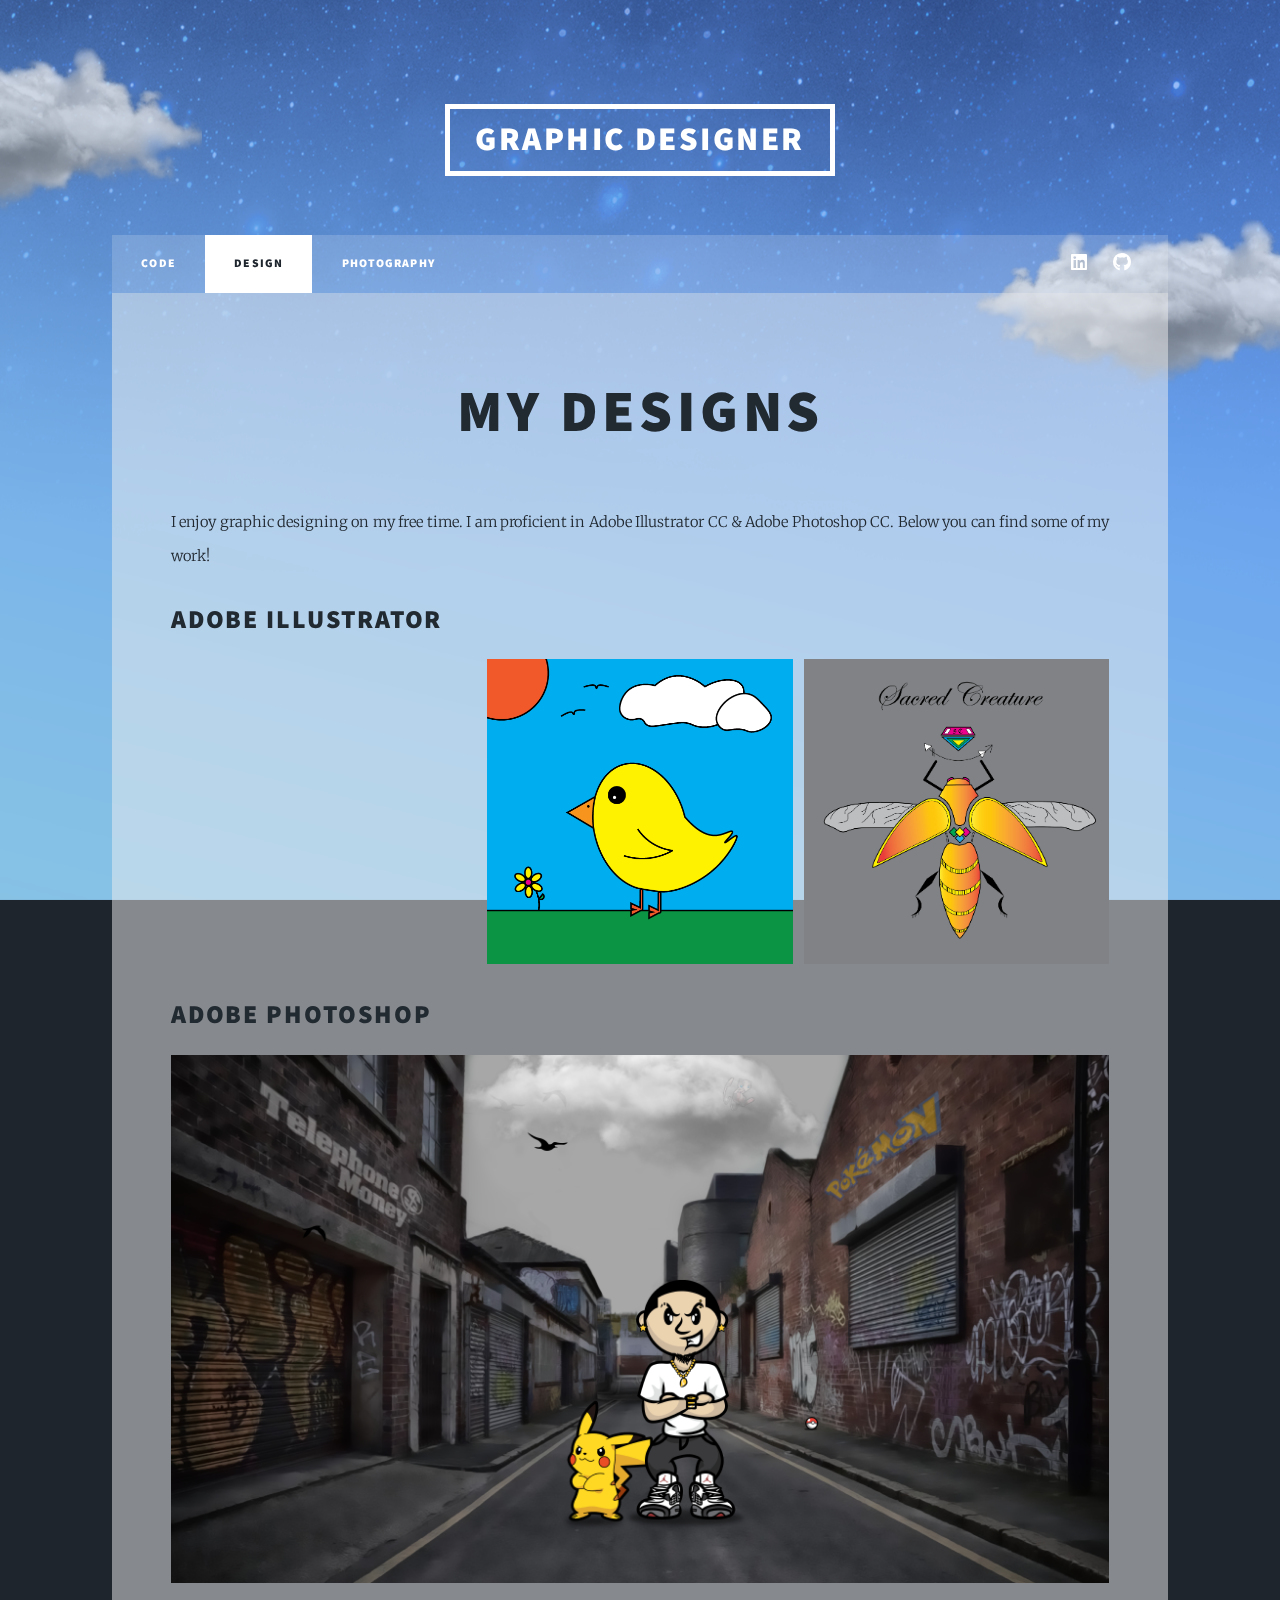
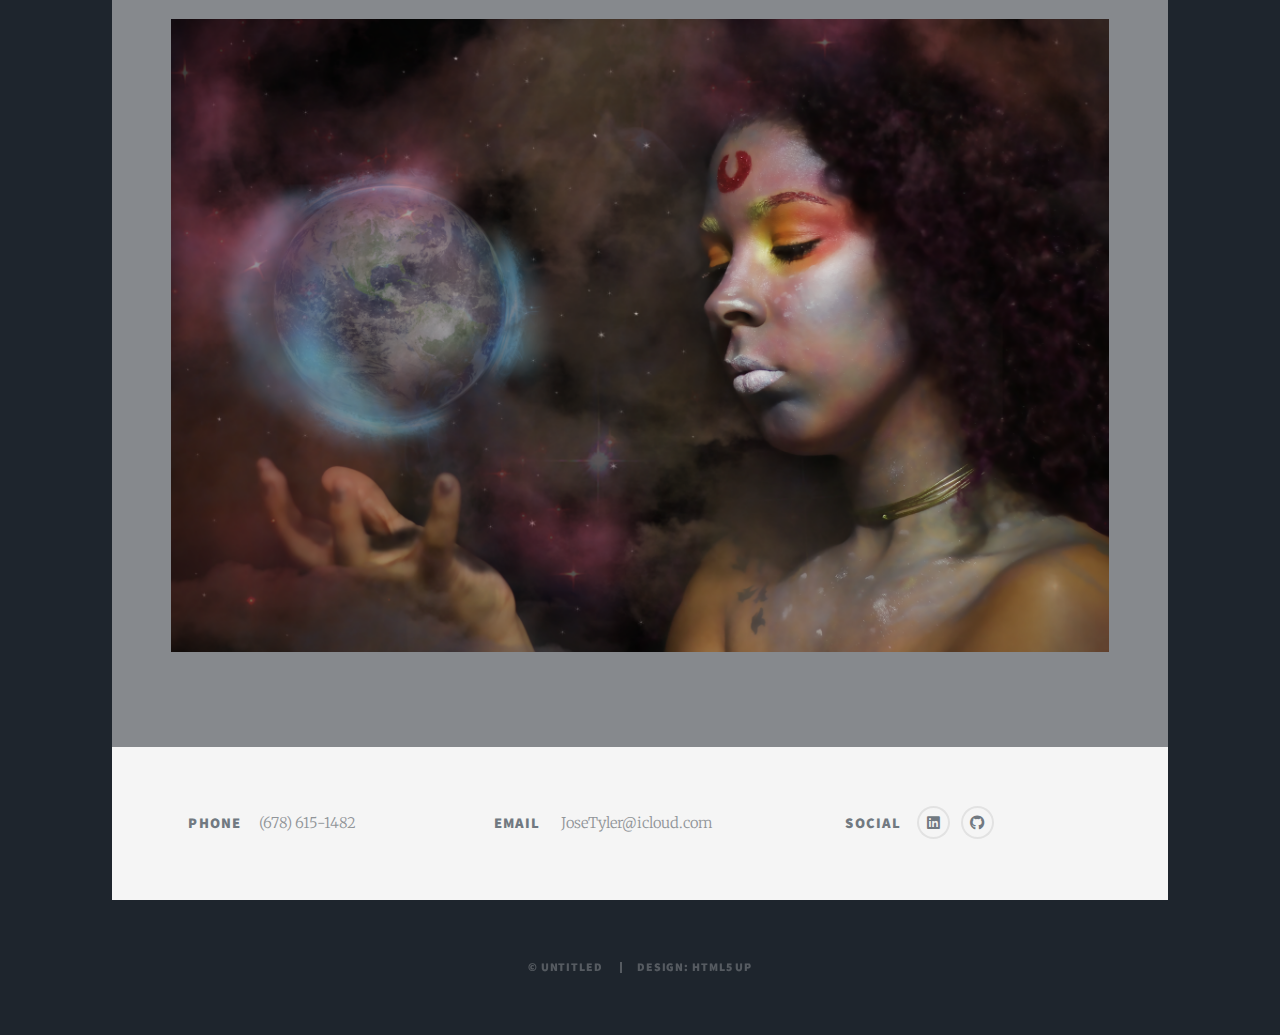
==== design.html @ 2dc62a46 "updated Hang-Man project" ====
<!DOCTYPE HTML>
<!--
	Massively by HTML5 UP
	html5up.net | @ajlkn
	Free for personal and commercial use under the CCA 3.0 license (html5up.net/license)
-->
<html>

<head>
	<title>Generic Page - Massively by HTML5 UP</title>
	<meta charset="utf-8" />
	<meta name="viewport" content="width=device-width, initial-scale=1, user-scalable=no" />
	<link rel="stylesheet" href="assets/css/main.css" />
	<noscript>
		<link rel="stylesheet" href="assets/css/noscript.css" /></noscript>
</head>

<body class="is-preload">

	<!-- Wrapper -->
	<div id="wrapper">

		<!-- Header -->
		<header id="header">
			<a href="index.html" class="logo">Graphic Designer</a>
		</header>

		<!-- Nav -->
		<nav id="nav">
			<ul class="links">
				<li><a href="index.html">Code</a></li>
				<li class="active"><a href="design.html">Design</a></li>
				<li><a href="photography.html">Photography</a></li>
			</ul>
			<ul class="icons">
				<li><a href="https://www.linkedin.com/in/josetyler" target="_blank"
						class="icon brands fa-linkedin"><span class="label">Linkedin</span></a></li>
				<li><a href="https://github.com/josetyler" target="_blank" class="icon brands fa-github"><span
							class="label">GitHub</span></a></li>
			</ul>
		</nav>

		<!-- Main -->
		<div id="main">

			<!-- Post -->
			<section class="post">
			<header class="major">
				<h1>My Designs</h1>
			</header>
			<p>I enjoy graphic designing on my free time. I am proficient in Adobe Illustrator CC & Adobe Photoshop
				CC. Below you can find some of my work! </p>
				<h2>Adobe Illustrator</h2>
				<div class="row gtr-50 gtr-uniform">
					<div class="col-4"><span class="image fit"><img src="images/Pac-Man.png" alt="" /></span></div>
					<div class="col-4"><span class="image fit"><img src="images/Tweety.png" alt="" /></span></div>
					<div class="col-4"><span class="image fit"><img src="images/Sacred Creature.png" alt="" /></span>
					</div>
				</div><br />
				<h2>Adobe Photoshop</h2>
				<div class="col-4"><span class="image fit"><img src="images/Pokemon.png" alt="" /></span></div>
				<div class="col-4"><span class="image fit"><img src="images/World.png" alt="" /></span></div>
			</section>

		</div>

		<!-- Footer -->
		<footer id="footer">

			<section class="split contact">

				<section>
					<h3>Phone</h3>
					<p>(678) 615-1482</p>
				</section>
				<section>
					<h3>Email</h3>
					<p>JoseTyler@icloud.com</p>
				</section>
				<section>
					<h3>Social</h3>
					<ul class="icons alt">
						<li><a href="https://www.linkedin.com/in/josetyler/" target="_blank"
								class="icon brands alt fa-linkedin"><span class="label">Linkedin</span></a></li>
						<li><a href="https://github.com/josetyler" target="_blank"
								class="icon brands alt fa-github"><span class="label">GitHub</span></a></li>
					</ul>
				</section>
			</section>
		</footer>
		<!-- Copyright -->
		<div id="copyright">
			<ul>
				<li>&copy; Untitled</li>
				<li>Design: HTML5 UP</li>
			</ul>
		</div>

	</div>

	<!-- Scripts -->
	<script src="assets/js/jquery.min.js"></script>
	<script src="assets/js/jquery.scrollex.min.js"></script>
	<script src="assets/js/jquery.scrolly.min.js"></script>
	<script src="assets/js/browser.min.js"></script>
	<script src="assets/js/breakpoints.min.js"></script>
	<script src="assets/js/util.js"></script>
	<script src="assets/js/main.js"></script>

</body>

</html>
---- assets/css/main.css ----
@import url(fontawesome-all.min.css);
@import url("https://fonts.googleapis.com/css?family=Merriweather:300,700,300italic,700italic|Source+Sans+Pro:900");

/*
	Massively by HTML5 UP
	html5up.net | @ajlkn
	Free for personal and commercial use under the CCA 3.0 license (html5up.net/license)
*/

html, body, div, span, applet, object,
iframe, h1, h2, h3, h4, h5, h6, p, blockquote,
pre, a, abbr, acronym, address, big, cite,
code, del, dfn, em, img, ins, kbd, q, s, samp,
small, strike, strong, sub, sup, tt, var, b,
u, i, center, dl, dt, dd, ol, ul, li, fieldset,
form, label, legend, table, caption, tbody,
tfoot, thead, tr, th, td, article, aside,
canvas, details, embed, figure, figcaption,
footer, header, hgroup, menu, nav, output, ruby,
section, summary, time, mark, audio, video {
	margin: 0;
	padding: 0;
	border: 0;
	font-size: 100%;
	font: inherit;
	vertical-align: baseline;}

article, aside, details, figcaption, figure,
footer, header, hgroup, menu, nav, section {
	display: block;}

body {
	line-height: 1;
}

ol, ul {
	list-style: none;
}

blockquote, q {
	quotes: none;
}

	blockquote:before, blockquote:after, q:before, q:after {
		content: '';
		content: none;
	}

table {
	border-collapse: collapse;
	border-spacing: 0;
}

body {
	-webkit-text-size-adjust: none;
}

mark {
	background-color: transparent;
	color: inherit;
}

input::-moz-focus-inner {
	border: 0;
	padding: 0;
}

input, select, textarea {
	-moz-appearance: none;
	-webkit-appearance: none;
	-ms-appearance: none;
	appearance: none;
}


/* Basic */

	@-ms-viewport {
		width: device-width;
	}

	body {
		-ms-overflow-style: scrollbar;
	}

	@media screen and (max-width: 480px) {

		html, body {
			min-width: 320px;
		}

	}

	html {
		box-sizing: border-box;
	}

	*, *:before, *:after {
		box-sizing: inherit;
	}

	body {
		background-color: #1e252d;
	}

		body.is-preload *, body.is-preload *:before, body.is-preload *:after {
			-moz-animation: none !important;
			-webkit-animation: none !important;
			-ms-animation: none !important;
			animation: none !important;
			-moz-transition: none !important;
			-webkit-transition: none !important;
			-ms-transition: none !important;
			transition: none !important;
		}

/* Type */

	html {
		font-size: 16pt;
	}

		@media screen and (max-width: 1680px) {

			html {
				font-size: 12pt;
			}

		}

		@media screen and (max-width: 1280px) {

			html {
				font-size: 11pt;
			}

		}

		@media screen and (max-width: 360px) {

			html {
				font-size: 10pt;
			}

		}

	body {
		color: #212931;
	}

	body, input, select, textarea {
		font-family: "Merriweather", Georgia, serif;
		font-weight: 300;
		font-size: 1rem;
		line-height: 2.375;
	}

	a {
		-moz-transition: color 0.2s ease-in-out, background-color 0.2s ease-in-out, border-color 0.2s ease-in-out, box-shadow 0.2s ease-in-out;
		-webkit-transition: color 0.2s ease-in-out, background-color 0.2s ease-in-out, border-color 0.2s ease-in-out, box-shadow 0.2s ease-in-out;
		-ms-transition: color 0.2s ease-in-out, background-color 0.2s ease-in-out, border-color 0.2s ease-in-out, box-shadow 0.2s ease-in-out;
		transition: color 0.2s ease-in-out, background-color 0.2s ease-in-out, border-color 0.2s ease-in-out, box-shadow 0.2s ease-in-out;
		border-bottom: dotted 1px;
		text-decoration: none;
	}

		a:hover {
			border-bottom-color: transparent;
		}

	strong, b {
		font-weight: 600;
	}

	em, i {
		font-style: italic;
	}

	p {
		text-align: justify;
		margin: 0 0 2rem 0;
	}

	h1, h2, h3, h4, h5, h6 {
		font-family: "Source Sans Pro", Helvetica, sans-serif;
		font-weight: 900;
		line-height: 1.5;
		letter-spacing: 0.075em;
		text-transform: uppercase;
		margin: 0 0 1rem 0;
	}

		h1 a, h2 a, h3 a, h4 a, h5 a, h6 a {
			border-bottom: 0;
			color: inherit;
			text-decoration: none;
		}

	h1 {
		font-size: 4rem;
		line-height: 1.1;
		margin: 0 0 2rem 0;
	}

	h2 {
		font-size: 1.75rem;
		line-height: 1.3;
		margin: 0 0 1.5rem 0;
	}

	h3 {
		font-size: 1.25rem;
		margin: 0 0 1.5rem 0;
	}

	h4 {
		font-size: 1rem;
	}

	h5 {
		font-size: 0.9rem;
	}

	h6 {
		font-size: 0.8rem;
	}

	sub {
		font-size: 0.8rem;
		position: relative;
		top: 0.5rem;
	}

	sup {
		font-size: 0.8rem;
		position: relative;
		top: -0.5rem;
	}

	blockquote {
		border-left: solid 4px;
		font-style: italic;
		margin: 0 0 2rem 0;
		padding: 0.5rem 0 0.5rem 2rem;
	}

	code {
		border: solid 2px;
		font-family: "Courier New", monospace;
		font-size: 0.9rem;
		margin: 0 0.25rem;
		padding: 0.25rem 0.65rem;
	}

	pre {
		-webkit-overflow-scrolling: touch;
		font-family: "Courier New", monospace;
		font-size: 0.9rem;
		margin: 0 0 2rem 0;
	}

		pre code {
			display: block;
			line-height: 1.75;
			padding: 1rem 1.5rem;
			overflow-x: auto;
		}

	hr {
		border: 0;
		border-bottom: solid 2px;
		margin: 3rem 0;
	}

		hr.major {
			margin: 5rem 0;
		}

	.align-left {
		text-align: left;
	}

	.align-center {
		text-align: center;
	}

	.align-right {
		text-align: right;
	}

	input, select, textarea {
		color: #212931;
	}

	a {
		color: #212931;
		border-bottom-color: rgba(33, 41, 49, 0.5);
	}

		a:hover {
			border-bottom-color: transparent;
			color: #18bfef !important;
		}

	strong, b {
		color: #212931;
	}

	h1, h2, h3, h4, h5, h6 {
		color: #212931;
	}

	blockquote {
		border-left-color: #eeeeee;
	}

	code {
		background: rgba(220, 220, 220, 0.25);
		border-color: #eeeeee;
	}

	hr {
		border-bottom-color: #eeeeee;
	}

/* Row */

	.row {
		display: flex;
		flex-wrap: wrap;
		box-sizing: border-box;
		align-items: stretch;
	}

		.row > * {
			box-sizing: border-box;
		}

		.row.gtr-uniform > * > :last-child {
			margin-bottom: 0;
		}

		.row.aln-left {
			justify-content: flex-start;
		}

		.row.aln-center {
			justify-content: center;
		}

		.row.aln-right {
			justify-content: flex-end;
		}

		.row.aln-top {
			align-items: flex-start;
		}

		.row.aln-middle {
			align-items: center;
		}

		.row.aln-bottom {
			align-items: flex-end;
		}

		.row > .imp {
			order: -1;
		}

		.row > .col-1 {
			width: 8.33333%;
		}

		.row > .off-1 {
			margin-left: 8.33333%;
		}

		.row > .col-2 {
			width: 16.66667%;
		}

		.row > .off-2 {
			margin-left: 16.66667%;
		}

		.row > .col-3 {
			width: 25%;
		}

		.row > .off-3 {
			margin-left: 25%;
		}

		.row > .col-4 {
			width: 33.33333%;
		}

		.row > .off-4 {
			margin-left: 33.33333%;
		}

		.row > .col-5 {
			width: 41.66667%;
		}

		.row > .off-5 {
			margin-left: 41.66667%;
		}

		.row > .col-6 {
			width: 50%;
		}

		.row > .off-6 {
			margin-left: 50%;
		}

		.row > .col-7 {
			width: 58.33333%;
		}

		.row > .off-7 {
			margin-left: 58.33333%;
		}

		.row > .col-8 {
			width: 66.66667%;
		}

		.row > .off-8 {
			margin-left: 66.66667%;
		}

		.row > .col-9 {
			width: 75%;
		}

		.row > .off-9 {
			margin-left: 75%;
		}

		.row > .col-10 {
			width: 83.33333%;
		}

		.row > .off-10 {
			margin-left: 83.33333%;
		}

		.row > .col-11 {
			width: 91.66667%;
		}

		.row > .off-11 {
			margin-left: 91.66667%;
		}

		.row > .col-12 {
			width: 100%;
		}

		.row > .off-12 {
			margin-left: 100%;
		}

		.row.gtr-0 {
			margin-top: 0;
			margin-left: 0rem;
		}

			.row.gtr-0 > * {
				padding: 0 0 0 0rem;
			}

			.row.gtr-0.gtr-uniform {
				margin-top: 0rem;
			}

				.row.gtr-0.gtr-uniform > * {
					padding-top: 0rem;
				}

		.row.gtr-25 {
			margin-top: 0;
			margin-left: -0.375rem;
		}

			.row.gtr-25 > * {
				padding: 0 0 0 0.375rem;
			}

			.row.gtr-25.gtr-uniform {
				margin-top: -0.375rem;
			}

				.row.gtr-25.gtr-uniform > * {
					padding-top: 0.375rem;
				}

		.row.gtr-50 {
			margin-top: 0;
			margin-left: -0.75rem;
		}

			.row.gtr-50 > * {
				padding: 0 0 0 0.75rem;
			}

			.row.gtr-50.gtr-uniform {
				margin-top: -0.75rem;
			}

				.row.gtr-50.gtr-uniform > * {
					padding-top: 0.75rem;
				}

		.row {
			margin-top: 0;
			margin-left: -1.5rem;
		}

			.row > * {
				padding: 0 0 0 1.5rem;
			}

			.row.gtr-uniform {
				margin-top: -1.5rem;
			}

				.row.gtr-uniform > * {
					padding-top: 1.5rem;
				}

		.row.gtr-150 {
			margin-top: 0;
			margin-left: -2.25rem;
		}

			.row.gtr-150 > * {
				padding: 0 0 0 2.25rem;
			}

			.row.gtr-150.gtr-uniform {
				margin-top: -2.25rem;
			}

				.row.gtr-150.gtr-uniform > * {
					padding-top: 2.25rem;
				}

		.row.gtr-200 {
			margin-top: 0;
			margin-left: -3rem;
		}

			.row.gtr-200 > * {
				padding: 0 0 0 3rem;
			}

			.row.gtr-200.gtr-uniform {
				margin-top: -3rem;
			}

				.row.gtr-200.gtr-uniform > * {
					padding-top: 3rem;
				}

		@media screen and (max-width: 1680px) {

			.row {
				display: flex;
				flex-wrap: wrap;
				box-sizing: border-box;
				align-items: stretch;
			}

				.row > * {
					box-sizing: border-box;
				}

				.row.gtr-uniform > * > :last-child {
					margin-bottom: 0;
				}

				.row.aln-left {
					justify-content: flex-start;
				}

				.row.aln-center {
					justify-content: center;
				}

				.row.aln-right {
					justify-content: flex-end;
				}

				.row.aln-top {
					align-items: flex-start;
				}

				.row.aln-middle {
					align-items: center;
				}

				.row.aln-bottom {
					align-items: flex-end;
				}

				.row > .imp-xlarge {
					order: -1;
				}

				.row > .col-1-xlarge {
					width: 8.33333%;
				}

				.row > .off-1-xlarge {
					margin-left: 8.33333%;
				}

				.row > .col-2-xlarge {
					width: 16.66667%;
				}

				.row > .off-2-xlarge {
					margin-left: 16.66667%;
				}

				.row > .col-3-xlarge {
					width: 25%;
				}

				.row > .off-3-xlarge {
					margin-left: 25%;
				}

				.row > .col-4-xlarge {
					width: 33.33333%;
				}

				.row > .off-4-xlarge {
					margin-left: 33.33333%;
				}

				.row > .col-5-xlarge {
					width: 41.66667%;
				}

				.row > .off-5-xlarge {
					margin-left: 41.66667%;
				}

				.row > .col-6-xlarge {
					width: 50%;
				}

				.row > .off-6-xlarge {
					margin-left: 50%;
				}

				.row > .col-7-xlarge {
					width: 58.33333%;
				}

				.row > .off-7-xlarge {
					margin-left: 58.33333%;
				}

				.row > .col-8-xlarge {
					width: 66.66667%;
				}

				.row > .off-8-xlarge {
					margin-left: 66.66667%;
				}

				.row > .col-9-xlarge {
					width: 75%;
				}

				.row > .off-9-xlarge {
					margin-left: 75%;
				}

				.row > .col-10-xlarge {
					width: 83.33333%;
				}

				.row > .off-10-xlarge {
					margin-left: 83.33333%;
				}

				.row > .col-11-xlarge {
					width: 91.66667%;
				}

				.row > .off-11-xlarge {
					margin-left: 91.66667%;
				}

				.row > .col-12-xlarge {
					width: 100%;
				}

				.row > .off-12-xlarge {
					margin-left: 100%;
				}

				.row.gtr-0 {
					margin-top: 0;
					margin-left: 0rem;
				}

					.row.gtr-0 > * {
						padding: 0 0 0 0rem;
					}

					.row.gtr-0.gtr-uniform {
						margin-top: 0rem;
					}

						.row.gtr-0.gtr-uniform > * {
							padding-top: 0rem;
						}

				.row.gtr-25 {
					margin-top: 0;
					margin-left: -0.375rem;
				}

					.row.gtr-25 > * {
						padding: 0 0 0 0.375rem;
					}

					.row.gtr-25.gtr-uniform {
						margin-top: -0.375rem;
					}

						.row.gtr-25.gtr-uniform > * {
							padding-top: 0.375rem;
						}

				.row.gtr-50 {
					margin-top: 0;
					margin-left: -0.75rem;
				}

					.row.gtr-50 > * {
						padding: 0 0 0 0.75rem;
					}

					.row.gtr-50.gtr-uniform {
						margin-top: -0.75rem;
					}

						.row.gtr-50.gtr-uniform > * {
							padding-top: 0.75rem;
						}

				.row {
					margin-top: 0;
					margin-left: -1.5rem;
				}

					.row > * {
						padding: 0 0 0 1.5rem;
					}

					.row.gtr-uniform {
						margin-top: -1.5rem;
					}

						.row.gtr-uniform > * {
							padding-top: 1.5rem;
						}

				.row.gtr-150 {
					margin-top: 0;
					margin-left: -2.25rem;
				}

					.row.gtr-150 > * {
						padding: 0 0 0 2.25rem;
					}

					.row.gtr-150.gtr-uniform {
						margin-top: -2.25rem;
					}

						.row.gtr-150.gtr-uniform > * {
							padding-top: 2.25rem;
						}

				.row.gtr-200 {
					margin-top: 0;
					margin-left: -3rem;
				}

					.row.gtr-200 > * {
						padding: 0 0 0 3rem;
					}

					.row.gtr-200.gtr-uniform {
						margin-top: -3rem;
					}

						.row.gtr-200.gtr-uniform > * {
							padding-top: 3rem;
						}

		}

		@media screen and (max-width: 1280px) {

			.row {
				display: flex;
				flex-wrap: wrap;
				box-sizing: border-box;
				align-items: stretch;
			}

				.row > * {
					box-sizing: border-box;
				}

				.row.gtr-uniform > * > :last-child {
					margin-bottom: 0;
				}

				.row.aln-left {
					justify-content: flex-start;
				}

				.row.aln-center {
					justify-content: center;
				}

				.row.aln-right {
					justify-content: flex-end;
				}

				.row.aln-top {
					align-items: flex-start;
				}

				.row.aln-middle {
					align-items: center;
				}

				.row.aln-bottom {
					align-items: flex-end;
				}

				.row > .imp-large {
					order: -1;
				}

				.row > .col-1-large {
					width: 8.33333%;
				}

				.row > .off-1-large {
					margin-left: 8.33333%;
				}

				.row > .col-2-large {
					width: 16.66667%;
				}

				.row > .off-2-large {
					margin-left: 16.66667%;
				}

				.row > .col-3-large {
					width: 25%;
				}

				.row > .off-3-large {
					margin-left: 25%;
				}

				.row > .col-4-large {
					width: 33.33333%;
				}

				.row > .off-4-large {
					margin-left: 33.33333%;
				}

				.row > .col-5-large {
					width: 41.66667%;
				}

				.row > .off-5-large {
					margin-left: 41.66667%;
				}

				.row > .col-6-large {
					width: 50%;
				}

				.row > .off-6-large {
					margin-left: 50%;
				}

				.row > .col-7-large {
					width: 58.33333%;
				}

				.row > .off-7-large {
					margin-left: 58.33333%;
				}

				.row > .col-8-large {
					width: 66.66667%;
				}

				.row > .off-8-large {
					margin-left: 66.66667%;
				}

				.row > .col-9-large {
					width: 75%;
				}

				.row > .off-9-large {
					margin-left: 75%;
				}

				.row > .col-10-large {
					width: 83.33333%;
				}

				.row > .off-10-large {
					margin-left: 83.33333%;
				}

				.row > .col-11-large {
					width: 91.66667%;
				}

				.row > .off-11-large {
					margin-left: 91.66667%;
				}

				.row > .col-12-large {
					width: 100%;
				}

				.row > .off-12-large {
					margin-left: 100%;
				}

				.row.gtr-0 {
					margin-top: 0;
					margin-left: 0rem;
				}

					.row.gtr-0 > * {
						padding: 0 0 0 0rem;
					}

					.row.gtr-0.gtr-uniform {
						margin-top: 0rem;
					}

						.row.gtr-0.gtr-uniform > * {
							padding-top: 0rem;
						}

				.row.gtr-25 {
					margin-top: 0;
					margin-left: -0.375rem;
				}

					.row.gtr-25 > * {
						padding: 0 0 0 0.375rem;
					}

					.row.gtr-25.gtr-uniform {
						margin-top: -0.375rem;
					}

						.row.gtr-25.gtr-uniform > * {
							padding-top: 0.375rem;
						}

				.row.gtr-50 {
					margin-top: 0;
					margin-left: -0.75rem;
				}

					.row.gtr-50 > * {
						padding: 0 0 0 0.75rem;
					}

					.row.gtr-50.gtr-uniform {
						margin-top: -0.75rem;
					}

						.row.gtr-50.gtr-uniform > * {
							padding-top: 0.75rem;
						}

				.row {
					margin-top: 0;
					margin-left: -1.5rem;
				}

					.row > * {
						padding: 0 0 0 1.5rem;
					}

					.row.gtr-uniform {
						margin-top: -1.5rem;
					}

						.row.gtr-uniform > * {
							padding-top: 1.5rem;
						}

				.row.gtr-150 {
					margin-top: 0;
					margin-left: -2.25rem;
				}

					.row.gtr-150 > * {
						padding: 0 0 0 2.25rem;
					}

					.row.gtr-150.gtr-uniform {
						margin-top: -2.25rem;
					}

						.row.gtr-150.gtr-uniform > * {
							padding-top: 2.25rem;
						}

				.row.gtr-200 {
					margin-top: 0;
					margin-left: -3rem;
				}

					.row.gtr-200 > * {
						padding: 0 0 0 3rem;
					}

					.row.gtr-200.gtr-uniform {
						margin-top: -3rem;
					}

						.row.gtr-200.gtr-uniform > * {
							padding-top: 3rem;
						}

		}

		@media screen and (max-width: 980px) {

			.row {
				display: flex;
				flex-wrap: wrap;
				box-sizing: border-box;
				align-items: stretch;
			}

				.row > * {
					box-sizing: border-box;
				}

				.row.gtr-uniform > * > :last-child {
					margin-bottom: 0;
				}

				.row.aln-left {
					justify-content: flex-start;
				}

				.row.aln-center {
					justify-content: center;
				}

				.row.aln-right {
					justify-content: flex-end;
				}

				.row.aln-top {
					align-items: flex-start;
				}

				.row.aln-middle {
					align-items: center;
				}

				.row.aln-bottom {
					align-items: flex-end;
				}

				.row > .imp-medium {
					order: -1;
				}

				.row > .col-1-medium {
					width: 8.33333%;
				}

				.row > .off-1-medium {
					margin-left: 8.33333%;
				}

				.row > .col-2-medium {
					width: 16.66667%;
				}

				.row > .off-2-medium {
					margin-left: 16.66667%;
				}

				.row > .col-3-medium {
					width: 25%;
				}

				.row > .off-3-medium {
					margin-left: 25%;
				}

				.row > .col-4-medium {
					width: 33.33333%;
				}

				.row > .off-4-medium {
					margin-left: 33.33333%;
				}

				.row > .col-5-medium {
					width: 41.66667%;
				}

				.row > .off-5-medium {
					margin-left: 41.66667%;
				}

				.row > .col-6-medium {
					width: 50%;
				}

				.row > .off-6-medium {
					margin-left: 50%;
				}

				.row > .col-7-medium {
					width: 58.33333%;
				}

				.row > .off-7-medium {
					margin-left: 58.33333%;
				}

				.row > .col-8-medium {
					width: 66.66667%;
				}

				.row > .off-8-medium {
					margin-left: 66.66667%;
				}

				.row > .col-9-medium {
					width: 75%;
				}

				.row > .off-9-medium {
					margin-left: 75%;
				}

				.row > .col-10-medium {
					width: 83.33333%;
				}

				.row > .off-10-medium {
					margin-left: 83.33333%;
				}

				.row > .col-11-medium {
					width: 91.66667%;
				}

				.row > .off-11-medium {
					margin-left: 91.66667%;
				}

				.row > .col-12-medium {
					width: 100%;
				}

				.row > .off-12-medium {
					margin-left: 100%;
				}

				.row.gtr-0 {
					margin-top: 0;
					margin-left: 0rem;
				}

					.row.gtr-0 > * {
						padding: 0 0 0 0rem;
					}

					.row.gtr-0.gtr-uniform {
						margin-top: 0rem;
					}

						.row.gtr-0.gtr-uniform > * {
							padding-top: 0rem;
						}

				.row.gtr-25 {
					margin-top: 0;
					margin-left: -0.375rem;
				}

					.row.gtr-25 > * {
						padding: 0 0 0 0.375rem;
					}

					.row.gtr-25.gtr-uniform {
						margin-top: -0.375rem;
					}

						.row.gtr-25.gtr-uniform > * {
							padding-top: 0.375rem;
						}

				.row.gtr-50 {
					margin-top: 0;
					margin-left: -0.75rem;
				}

					.row.gtr-50 > * {
						padding: 0 0 0 0.75rem;
					}

					.row.gtr-50.gtr-uniform {
						margin-top: -0.75rem;
					}

						.row.gtr-50.gtr-uniform > * {
							padding-top: 0.75rem;
						}

				.row {
					margin-top: 0;
					margin-left: -1.5rem;
				}

					.row > * {
						padding: 0 0 0 1.5rem;
					}

					.row.gtr-uniform {
						margin-top: -1.5rem;
					}

						.row.gtr-uniform > * {
							padding-top: 1.5rem;
						}

				.row.gtr-150 {
					margin-top: 0;
					margin-left: -2.25rem;
				}

					.row.gtr-150 > * {
						padding: 0 0 0 2.25rem;
					}

					.row.gtr-150.gtr-uniform {
						margin-top: -2.25rem;
					}

						.row.gtr-150.gtr-uniform > * {
							padding-top: 2.25rem;
						}

				.row.gtr-200 {
					margin-top: 0;
					margin-left: -3rem;
				}

					.row.gtr-200 > * {
						padding: 0 0 0 3rem;
					}

					.row.gtr-200.gtr-uniform {
						margin-top: -3rem;
					}

						.row.gtr-200.gtr-uniform > * {
							padding-top: 3rem;
						}

		}

		@media screen and (max-width: 736px) {

			.row {
				display: flex;
				flex-wrap: wrap;
				box-sizing: border-box;
				align-items: stretch;
			}

				.row > * {
					box-sizing: border-box;
				}

				.row.gtr-uniform > * > :last-child {
					margin-bottom: 0;
				}

				.row.aln-left {
					justify-content: flex-start;
				}

				.row.aln-center {
					justify-content: center;
				}

				.row.aln-right {
					justify-content: flex-end;
				}

				.row.aln-top {
					align-items: flex-start;
				}

				.row.aln-middle {
					align-items: center;
				}

				.row.aln-bottom {
					align-items: flex-end;
				}

				.row > .imp-small {
					order: -1;
				}

				.row > .col-1-small {
					width: 8.33333%;
				}

				.row > .off-1-small {
					margin-left: 8.33333%;
				}

				.row > .col-2-small {
					width: 16.66667%;
				}

				.row > .off-2-small {
					margin-left: 16.66667%;
				}

				.row > .col-3-small {
					width: 25%;
				}

				.row > .off-3-small {
					margin-left: 25%;
				}

				.row > .col-4-small {
					width: 33.33333%;
				}

				.row > .off-4-small {
					margin-left: 33.33333%;
				}

				.row > .col-5-small {
					width: 41.66667%;
				}

				.row > .off-5-small {
					margin-left: 41.66667%;
				}

				.row > .col-6-small {
					width: 50%;
				}

				.row > .off-6-small {
					margin-left: 50%;
				}

				.row > .col-7-small {
					width: 58.33333%;
				}

				.row > .off-7-small {
					margin-left: 58.33333%;
				}

				.row > .col-8-small {
					width: 66.66667%;
				}

				.row > .off-8-small {
					margin-left: 66.66667%;
				}

				.row > .col-9-small {
					width: 75%;
				}

				.row > .off-9-small {
					margin-left: 75%;
				}

				.row > .col-10-small {
					width: 83.33333%;
				}

				.row > .off-10-small {
					margin-left: 83.33333%;
				}

				.row > .col-11-small {
					width: 91.66667%;
				}

				.row > .off-11-small {
					margin-left: 91.66667%;
				}

				.row > .col-12-small {
					width: 100%;
				}

				.row > .off-12-small {
					margin-left: 100%;
				}

				.row.gtr-0 {
					margin-top: 0;
					margin-left: 0rem;
				}

					.row.gtr-0 > * {
						padding: 0 0 0 0rem;
					}

					.row.gtr-0.gtr-uniform {
						margin-top: 0rem;
					}

						.row.gtr-0.gtr-uniform > * {
							padding-top: 0rem;
						}

				.row.gtr-25 {
					margin-top: 0;
					margin-left: -0.375rem;
				}

					.row.gtr-25 > * {
						padding: 0 0 0 0.375rem;
					}

					.row.gtr-25.gtr-uniform {
						margin-top: -0.375rem;
					}

						.row.gtr-25.gtr-uniform > * {
							padding-top: 0.375rem;
						}

				.row.gtr-50 {
					margin-top: 0;
					margin-left: -0.75rem;
				}

					.row.gtr-50 > * {
						padding: 0 0 0 0.75rem;
					}

					.row.gtr-50.gtr-uniform {
						margin-top: -0.75rem;
					}

						.row.gtr-50.gtr-uniform > * {
							padding-top: 0.75rem;
						}

				.row {
					margin-top: 0;
					margin-left: -1.5rem;
				}

					.row > * {
						padding: 0 0 0 1.5rem;
					}

					.row.gtr-uniform {
						margin-top: -1.5rem;
					}

						.row.gtr-uniform > * {
							padding-top: 1.5rem;
						}

				.row.gtr-150 {
					margin-top: 0;
					margin-left: -2.25rem;
				}

					.row.gtr-150 > * {
						padding: 0 0 0 2.25rem;
					}

					.row.gtr-150.gtr-uniform {
						margin-top: -2.25rem;
					}

						.row.gtr-150.gtr-uniform > * {
							padding-top: 2.25rem;
						}

				.row.gtr-200 {
					margin-top: 0;
					margin-left: -3rem;
				}

					.row.gtr-200 > * {
						padding: 0 0 0 3rem;
					}

					.row.gtr-200.gtr-uniform {
						margin-top: -3rem;
					}

						.row.gtr-200.gtr-uniform > * {
							padding-top: 3rem;
						}

		}

		@media screen and (max-width: 480px) {

			.row {
				display: flex;
				flex-wrap: wrap;
				box-sizing: border-box;
				align-items: stretch;
			}

				.row > * {
					box-sizing: border-box;
				}

				.row.gtr-uniform > * > :last-child {
					margin-bottom: 0;
				}

				.row.aln-left {
					justify-content: flex-start;
				}

				.row.aln-center {
					justify-content: center;
				}

				.row.aln-right {
					justify-content: flex-end;
				}

				.row.aln-top {
					align-items: flex-start;
				}

				.row.aln-middle {
					align-items: center;
				}

				.row.aln-bottom {
					align-items: flex-end;
				}

				.row > .imp-xsmall {
					order: -1;
				}

				.row > .col-1-xsmall {
					width: 8.33333%;
				}

				.row > .off-1-xsmall {
					margin-left: 8.33333%;
				}

				.row > .col-2-xsmall {
					width: 16.66667%;
				}

				.row > .off-2-xsmall {
					margin-left: 16.66667%;
				}

				.row > .col-3-xsmall {
					width: 25%;
				}

				.row > .off-3-xsmall {
					margin-left: 25%;
				}

				.row > .col-4-xsmall {
					width: 33.33333%;
				}

				.row > .off-4-xsmall {
					margin-left: 33.33333%;
				}

				.row > .col-5-xsmall {
					width: 41.66667%;
				}

				.row > .off-5-xsmall {
					margin-left: 41.66667%;
				}

				.row > .col-6-xsmall {
					width: 50%;
				}

				.row > .off-6-xsmall {
					margin-left: 50%;
				}

				.row > .col-7-xsmall {
					width: 58.33333%;
				}

				.row > .off-7-xsmall {
					margin-left: 58.33333%;
				}

				.row > .col-8-xsmall {
					width: 66.66667%;
				}

				.row > .off-8-xsmall {
					margin-left: 66.66667%;
				}

				.row > .col-9-xsmall {
					width: 75%;
				}

				.row > .off-9-xsmall {
					margin-left: 75%;
				}

				.row > .col-10-xsmall {
					width: 83.33333%;
				}

				.row > .off-10-xsmall {
					margin-left: 83.33333%;
				}

				.row > .col-11-xsmall {
					width: 91.66667%;
				}

				.row > .off-11-xsmall {
					margin-left: 91.66667%;
				}

				.row > .col-12-xsmall {
					width: 100%;
				}

				.row > .off-12-xsmall {
					margin-left: 100%;
				}

				.row.gtr-0 {
					margin-top: 0;
					margin-left: 0rem;
				}

					.row.gtr-0 > * {
						padding: 0 0 0 0rem;
					}

					.row.gtr-0.gtr-uniform {
						margin-top: 0rem;
					}

						.row.gtr-0.gtr-uniform > * {
							padding-top: 0rem;
						}

				.row.gtr-25 {
					margin-top: 0;
					margin-left: -0.375rem;
				}

					.row.gtr-25 > * {
						padding: 0 0 0 0.375rem;
					}

					.row.gtr-25.gtr-uniform {
						margin-top: -0.375rem;
					}

						.row.gtr-25.gtr-uniform > * {
							padding-top: 0.375rem;
						}

				.row.gtr-50 {
					margin-top: 0;
					margin-left: -0.75rem;
				}

					.row.gtr-50 > * {
						padding: 0 0 0 0.75rem;
					}

					.row.gtr-50.gtr-uniform {
						margin-top: -0.75rem;
					}

						.row.gtr-50.gtr-uniform > * {
							padding-top: 0.75rem;
						}

				.row {
					margin-top: 0;
					margin-left: -1.5rem;
				}

					.row > * {
						padding: 0 0 0 1.5rem;
					}

					.row.gtr-uniform {
						margin-top: -1.5rem;
					}

						.row.gtr-uniform > * {
							padding-top: 1.5rem;
						}

				.row.gtr-150 {
					margin-top: 0;
					margin-left: -2.25rem;
				}

					.row.gtr-150 > * {
						padding: 0 0 0 2.25rem;
					}

					.row.gtr-150.gtr-uniform {
						margin-top: -2.25rem;
					}

						.row.gtr-150.gtr-uniform > * {
							padding-top: 2.25rem;
						}

				.row.gtr-200 {
					margin-top: 0;
					margin-left: -3rem;
				}

					.row.gtr-200 > * {
						padding: 0 0 0 3rem;
					}

					.row.gtr-200.gtr-uniform {
						margin-top: -3rem;
					}

						.row.gtr-200.gtr-uniform > * {
							padding-top: 3rem;
						}

		}

		@media screen and (max-width: 360px) {

			.row {
				display: flex;
				flex-wrap: wrap;
				box-sizing: border-box;
				align-items: stretch;
			}

				.row > * {
					box-sizing: border-box;
				}

				.row.gtr-uniform > * > :last-child {
					margin-bottom: 0;
				}

				.row.aln-left {
					justify-content: flex-start;
				}

				.row.aln-center {
					justify-content: center;
				}

				.row.aln-right {
					justify-content: flex-end;
				}

				.row.aln-top {
					align-items: flex-start;
				}

				.row.aln-middle {
					align-items: center;
				}

				.row.aln-bottom {
					align-items: flex-end;
				}

				.row > .imp-xxsmall {
					order: -1;
				}

				.row > .col-1-xxsmall {
					width: 8.33333%;
				}

				.row > .off-1-xxsmall {
					margin-left: 8.33333%;
				}

				.row > .col-2-xxsmall {
					width: 16.66667%;
				}

				.row > .off-2-xxsmall {
					margin-left: 16.66667%;
				}

				.row > .col-3-xxsmall {
					width: 25%;
				}

				.row > .off-3-xxsmall {
					margin-left: 25%;
				}

				.row > .col-4-xxsmall {
					width: 33.33333%;
				}

				.row > .off-4-xxsmall {
					margin-left: 33.33333%;
				}

				.row > .col-5-xxsmall {
					width: 41.66667%;
				}

				.row > .off-5-xxsmall {
					margin-left: 41.66667%;
				}

				.row > .col-6-xxsmall {
					width: 50%;
				}

				.row > .off-6-xxsmall {
					margin-left: 50%;
				}

				.row > .col-7-xxsmall {
					width: 58.33333%;
				}

				.row > .off-7-xxsmall {
					margin-left: 58.33333%;
				}

				.row > .col-8-xxsmall {
					width: 66.66667%;
				}

				.row > .off-8-xxsmall {
					margin-left: 66.66667%;
				}

				.row > .col-9-xxsmall {
					width: 75%;
				}

				.row > .off-9-xxsmall {
					margin-left: 75%;
				}

				.row > .col-10-xxsmall {
					width: 83.33333%;
				}

				.row > .off-10-xxsmall {
					margin-left: 83.33333%;
				}

				.row > .col-11-xxsmall {
					width: 91.66667%;
				}

				.row > .off-11-xxsmall {
					margin-left: 91.66667%;
				}

				.row > .col-12-xxsmall {
					width: 100%;
				}

				.row > .off-12-xxsmall {
					margin-left: 100%;
				}

				.row.gtr-0 {
					margin-top: 0;
					margin-left: 0rem;
				}

					.row.gtr-0 > * {
						padding: 0 0 0 0rem;
					}

					.row.gtr-0.gtr-uniform {
						margin-top: 0rem;
					}

						.row.gtr-0.gtr-uniform > * {
							padding-top: 0rem;
						}

				.row.gtr-25 {
					margin-top: 0;
					margin-left: -0.375rem;
				}

					.row.gtr-25 > * {
						padding: 0 0 0 0.375rem;
					}

					.row.gtr-25.gtr-uniform {
						margin-top: -0.375rem;
					}

						.row.gtr-25.gtr-uniform > * {
							padding-top: 0.375rem;
						}

				.row.gtr-50 {
					margin-top: 0;
					margin-left: -0.75rem;
				}

					.row.gtr-50 > * {
						padding: 0 0 0 0.75rem;
					}

					.row.gtr-50.gtr-uniform {
						margin-top: -0.75rem;
					}

						.row.gtr-50.gtr-uniform > * {
							padding-top: 0.75rem;
						}

				.row {
					margin-top: 0;
					margin-left: -1.5rem;
				}

					.row > * {
						padding: 0 0 0 1.5rem;
					}

					.row.gtr-uniform {
						margin-top: -1.5rem;
					}

						.row.gtr-uniform > * {
							padding-top: 1.5rem;
						}

				.row.gtr-150 {
					margin-top: 0;
					margin-left: -2.25rem;
				}

					.row.gtr-150 > * {
						padding: 0 0 0 2.25rem;
					}

					.row.gtr-150.gtr-uniform {
						margin-top: -2.25rem;
					}

						.row.gtr-150.gtr-uniform > * {
							padding-top: 2.25rem;
						}

				.row.gtr-200 {
					margin-top: 0;
					margin-left: -3rem;
				}

					.row.gtr-200 > * {
						padding: 0 0 0 3rem;
					}

					.row.gtr-200.gtr-uniform {
						margin-top: -3rem;
					}

						.row.gtr-200.gtr-uniform > * {
							padding-top: 3rem;
						}

		}

/* Box */

	.box {
		border: solid 2px;
		margin-bottom: 2rem;
		padding: 1.5rem;
	}

		.box > :last-child,
		.box > :last-child > :last-child,
		.box > :last-child > :last-child > :last-child {
			margin-bottom: 0;
		}

		.box.alt {
			border: 0;
			border-radius: 0;
			padding: 0;
		}

	.box {
		border-color: #eeeeee;
	}

/* Button */

	input[type="submit"],
	input[type="reset"],
	input[type="button"],
	button,
	.button {
		-moz-appearance: none;
		-webkit-appearance: none;
		-ms-appearance: none;
		appearance: none;
		-moz-transition: background-color 0.2s ease-in-out, box-shadow 0.2s ease-in-out, color 0.2s ease-in-out;
		-webkit-transition: background-color 0.2s ease-in-out, box-shadow 0.2s ease-in-out, color 0.2s ease-in-out;
		-ms-transition: background-color 0.2s ease-in-out, box-shadow 0.2s ease-in-out, color 0.2s ease-in-out;
		transition: background-color 0.2s ease-in-out, box-shadow 0.2s ease-in-out, color 0.2s ease-in-out;
		border: 0;
		border-radius: 0;
		cursor: pointer;
		display: inline-block;
		font-family: "Source Sans Pro", Helvetica, sans-serif;
		font-size: 0.8rem;
		font-weight: 900;
		letter-spacing: 0.075em;
		height: 3rem;
		line-height: 3rem;
		padding: 0 2rem;
		text-align: center;
		text-decoration: none;
		text-transform: uppercase;
		white-space: nowrap;
	}

		input[type="submit"].icon:before,
		input[type="reset"].icon:before,
		input[type="button"].icon:before,
		button.icon:before,
		.button.icon:before {
			margin-right: 0.5rem;
		}

		input[type="submit"].icon.solo,
		input[type="reset"].icon.solo,
		input[type="button"].icon.solo,
		button.icon.solo,
		.button.icon.solo {
			position: relative;
			width: 4rem;
			height: 4rem;
			line-height: 4rem;
			border-radius: 4rem;
			text-indent: 4rem;
			overflow: hidden;
			padding: 0;
			white-space: nowrap;
		}

			input[type="submit"].icon.solo:before,
			input[type="reset"].icon.solo:before,
			input[type="button"].icon.solo:before,
			button.icon.solo:before,
			.button.icon.solo:before {
				position: absolute;
				display: block;
				top: 0;
				left: 0;
				width: inherit;
				height: inherit;
				line-height: inherit;
				font-size: 1.25rem;
				margin-right: 0;
				text-align: center;
				text-indent: 0;
			}

		input[type="submit"].fit,
		input[type="reset"].fit,
		input[type="button"].fit,
		button.fit,
		.button.fit {
			width: 100%;
		}

		input[type="submit"].small,
		input[type="reset"].small,
		input[type="button"].small,
		button.small,
		.button.small {
			font-size: 0.7rem;
			height: 2.5rem;
			line-height: 2.5rem;
			padding: 0 1.5rem;
		}

		input[type="submit"].large,
		input[type="reset"].large,
		input[type="button"].large,
		button.large,
		.button.large {
			font-size: 0.9rem;
			height: 3.5rem;
			line-height: 3.5rem;
			padding: 0 2.75rem;
		}

		@media screen and (max-width: 980px) {

			input[type="submit"],
			input[type="reset"],
			input[type="button"],
			button,
			.button {
				font-size: 0.9rem;
				height: 3.25rem;
				line-height: 3.25rem;
			}

				input[type="submit"].large,
				input[type="reset"].large,
				input[type="button"].large,
				button.large,
				.button.large {
					font-size: 1rem;
					height: 3.75rem;
					line-height: 3.75rem;
				}

		}

		input[type="submit"].disabled, input[type="submit"]:disabled,
		input[type="reset"].disabled,
		input[type="reset"]:disabled,
		input[type="button"].disabled,
		input[type="button"]:disabled,
		button.disabled,
		button:disabled,
		.button.disabled,
		.button:disabled {
			pointer-events: none;
			opacity: 0.25;
		}

	input[type="submit"],
	input[type="reset"],
	input[type="button"],
	button,
	.button {
		background-color: transparent;
		box-shadow: inset 0 0 0 2px #212931;
		color: #212931 !important;
	}

		input[type="submit"]:hover,
		input[type="reset"]:hover,
		input[type="button"]:hover,
		button:hover,
		.button:hover {
			box-shadow: inset 0 0 0 2px #18bfef;
			color: #18bfef !important;
		}

		input[type="submit"].primary,
		input[type="reset"].primary,
		input[type="button"].primary,
		button.primary,
		.button.primary {
			background-color: #212931;
			box-shadow: none;
			color: #ffffff !important;
		}

			input[type="submit"].primary:hover,
			input[type="reset"].primary:hover,
			input[type="button"].primary:hover,
			button.primary:hover,
			.button.primary:hover {
				background-color: #18bfef;
			}

/* Form */

	form {
		margin: 0 0 2rem 0;
	}

		form > :last-child {
			margin-bottom: 0;
		}

		form > .fields {
			display: -moz-flex;
			display: -webkit-flex;
			display: -ms-flex;
			display: flex;
			-moz-flex-wrap: wrap;
			-webkit-flex-wrap: wrap;
			-ms-flex-wrap: wrap;
			flex-wrap: wrap;
			width: calc(100% + 3rem);
			margin: -1.5rem 0 2rem -1.5rem;
		}

			form > .fields > .field {
				-moz-flex-grow: 0;
				-webkit-flex-grow: 0;
				-ms-flex-grow: 0;
				flex-grow: 0;
				-moz-flex-shrink: 0;
				-webkit-flex-shrink: 0;
				-ms-flex-shrink: 0;
				flex-shrink: 0;
				padding: 1.5rem 0 0 1.5rem;
				width: calc(100% - 1.5rem);
			}

				form > .fields > .field.half {
					width: calc(50% - 0.75rem);
				}

				form > .fields > .field.third {
					width: calc(100%/3 - 0.5rem);
				}

				form > .fields > .field.quarter {
					width: calc(25% - 0.375rem);
				}

		@media screen and (max-width: 480px) {

			form > .fields {
				width: calc(100% + 3rem);
				margin: -1.5rem 0 2rem -1.5rem;
			}

				form > .fields > .field {
					padding: 1.5rem 0 0 1.5rem;
					width: calc(100% - 1.5rem);
				}

					form > .fields > .field.half {
						width: calc(100% - 1.5rem);
					}

					form > .fields > .field.third {
						width: calc(100% - 1.5rem);
					}

					form > .fields > .field.quarter {
						width: calc(100% - 1.5rem);
					}

		}

	label {
		display: block;
		font-family: "Source Sans Pro", Helvetica, sans-serif;
		font-weight: 900;
		line-height: 1.5;
		letter-spacing: 0.075em;
		font-size: 0.8rem;
		text-transform: uppercase;
		margin: 0 0 0.75rem 0;
	}

		@media screen and (max-width: 980px) {

			label {
				font-size: 0.9rem;
			}

		}

	input[type="text"],
	input[type="password"],
	input[type="email"],
	select,
	textarea {
		-moz-appearance: none;
		-webkit-appearance: none;
		-ms-appearance: none;
		appearance: none;
		background: transparent;
		border-radius: 0;
		border: solid 2px;
		color: inherit;
		display: block;
		outline: 0;
		padding: 0 1rem;
		text-decoration: none;
		width: 100%;
	}

		input[type="text"]:invalid,
		input[type="password"]:invalid,
		input[type="email"]:invalid,
		select:invalid,
		textarea:invalid {
			box-shadow: none;
		}

	select {
		background-size: 1.25rem;
		background-repeat: no-repeat;
		background-position: calc(100% - 1rem) center;
		height: 3rem;
		padding-right: 3rem;
		text-overflow: ellipsis;
	}

		select:focus::-ms-value {
			background-color: transparent;
		}

		select::-ms-expand {
			display: none;
		}

	input[type="text"],
	input[type="password"],
	input[type="email"],
	select {
		height: 3rem;
	}

	textarea {
		padding: 0.75rem 1rem;
	}

	input[type="checkbox"],
	input[type="radio"] {
		-moz-appearance: none;
		-webkit-appearance: none;
		-ms-appearance: none;
		appearance: none;
		display: block;
		float: left;
		margin-right: -2rem;
		opacity: 0;
		width: 1rem;
		z-index: -1;
	}

		input[type="checkbox"] + label,
		input[type="radio"] + label {
			text-decoration: none;
			cursor: pointer;
			display: inline-block;
			font-size: 1rem;
			letter-spacing: 0;
			font-family: "Merriweather", Georgia, serif;
			text-transform: none;
			font-weight: 300;
			padding-left: 2.8rem;
			padding-right: 1rem;
			position: relative;
		}

			input[type="checkbox"] + label:before,
			input[type="radio"] + label:before {
				-moz-osx-font-smoothing: grayscale;
				-webkit-font-smoothing: antialiased;
				display: inline-block;
				font-style: normal;
				font-variant: normal;
				text-rendering: auto;
				line-height: 1;
				text-transform: none !important;
				font-family: 'Font Awesome 5 Free';
				font-weight: 900;
			}

			input[type="checkbox"] + label:before,
			input[type="radio"] + label:before {
				border-radius: 0;
				border: solid 2px;
				content: '';
				display: inline-block;
				font-size: 0.8rem;
				height: 1.8rem;
				left: 0;
				line-height: 1.65rem;
				position: absolute;
				text-align: center;
				top: -0.125rem;
				width: 1.8rem;
			}

		input[type="checkbox"]:checked + label:before,
		input[type="radio"]:checked + label:before {
			content: '\f00c';
		}

	input[type="checkbox"] + label:before {
		border-radius: 0;
	}

	input[type="radio"] + label:before {
		border-radius: 100%;
	}

	::-webkit-input-placeholder {
		opacity: 1.0;
	}

	:-moz-placeholder {
		opacity: 1.0;
	}

	::-moz-placeholder {
		opacity: 1.0;
	}

	:-ms-input-placeholder {
		opacity: 1.0;
	}

	label {
		color: #212931;
	}

	input[type="text"],
	input[type="password"],
	input[type="email"],
	select,
	textarea {
		border-color: #eeeeee;
	}

		input[type="text"]:focus,
		input[type="password"]:focus,
		input[type="email"]:focus,
		select:focus,
		textarea:focus {
			border-color: #18bfef;
		}

	select {
		background-image: url("data:image/svg+xml;charset=utf8,%3Csvg xmlns='http://www.w3.org/2000/svg' width='40' height='40' preserveAspectRatio='none' viewBox='0 0 40 40'%3E%3Cpath d='M9.4,12.3l10.4,10.4l10.4-10.4c0.2-0.2,0.5-0.4,0.9-0.4c0.3,0,0.6,0.1,0.9,0.4l3.3,3.3c0.2,0.2,0.4,0.5,0.4,0.9 c0,0.4-0.1,0.6-0.4,0.9L20.7,31.9c-0.2,0.2-0.5,0.4-0.9,0.4c-0.3,0-0.6-0.1-0.9-0.4L4.3,17.3c-0.2-0.2-0.4-0.5-0.4-0.9 c0-0.4,0.1-0.6,0.4-0.9l3.3-3.3c0.2-0.2,0.5-0.4,0.9-0.4S9.1,12.1,9.4,12.3z' fill='%23eeeeee' /%3E%3C/svg%3E");
	}

		select option {
			background-color: #ffffff;
			color: #212931;
		}

	.select-wrapper:before {
		color: #eeeeee;
	}

	input[type="checkbox"] + label,
	input[type="radio"] + label {
		color: #212931;
	}

		input[type="checkbox"] + label:before,
		input[type="radio"] + label:before {
			border-color: #eeeeee;
		}

	input[type="checkbox"]:checked + label:before,
	input[type="radio"]:checked + label:before {
		background-color: #212931;
		border-color: #212931;
		color: #ffffff;
	}

	input[type="checkbox"]:focus + label:before,
	input[type="radio"]:focus + label:before {
		border-color: #18bfef;
	}

	::-webkit-input-placeholder {
		color: #909498 !important;
	}

	:-moz-placeholder {
		color: #909498 !important;
	}

	::-moz-placeholder {
		color: #909498 !important;
	}

	:-ms-input-placeholder {
		color: #909498 !important;
	}

	.formerize-placeholder {
		color: #909498 !important;
	}

/* Icon */

	.icon {
		text-decoration: none;
		border-bottom: none;
		position: relative;
	}

		.icon:before {
			-moz-osx-font-smoothing: grayscale;
			-webkit-font-smoothing: antialiased;
			display: inline-block;
			font-style: normal;
			font-variant: normal;
			text-rendering: auto;
			line-height: 1;
			text-transform: none !important;
			font-family: 'Font Awesome 5 Free';
			font-weight: 400;
		}

		.icon > .label {
			display: none;
		}

		.icon:before {
			line-height: inherit;
		}

		.icon.solid:before {
			font-weight: 900;
		}

		.icon.brands:before {
			font-family: 'Font Awesome 5 Brands';
		}

/* Image */

	.image {
		border: 0;
		display: inline-block;
		position: relative;
	}

		.image img {
			display: block;
		}

		.image.left, .image.right {
			max-width: 50%;
		}

			.image.left img, .image.right img {
				width: 100%;
			}

		.image.left {
			float: left;
			margin: 0 2rem 2rem 0;
			top: 0.75rem;
		}

		.image.right {
			float: right;
			margin: 0 0 2rem 2rem;
			top: 0.75rem;
		}

		.image.fit {
			display: block;
			margin: 2.5rem 0;
			width: 100%;
		}

			.image.fit:first-child {
				margin-top: 0;
			}

			.image.fit img {
				width: 100%;
			}

		.image.main {
			display: block;
			margin: 4rem 0;
			width: 100%;
		}

			.image.main:first-child {
				margin-top: 0;
			}

			.image.main img {
				width: 100%;
			}

		@media screen and (max-width: 736px) {

			.image.fit {
				margin: 2rem 0;
			}

			.image.main {
				margin: 2rem 0;
			}

		}

	a.image {
		overflow: hidden;
	}

		a.image img {
			-moz-transition: -moz-transform 0.2s ease-out;
			-webkit-transition: -webkit-transform 0.2s ease-out;
			-ms-transition: -ms-transform 0.2s ease-out;
			transition: transform 0.2s ease-out;
		}

		a.image:hover img {
			-moz-transform: scale(1.05);
			-webkit-transform: scale(1.05);
			-ms-transform: scale(1.05);
			transform: scale(1.05);
		}

/* Actions */

	ul.actions {
		display: -moz-flex;
		display: -webkit-flex;
		display: -ms-flex;
		display: flex;
		cursor: default;
		list-style: none;
		margin-left: -1rem;
		padding-left: 0;
	}

		ul.actions li {
			padding: 0 0 0 1rem;
			vertical-align: middle;
		}

		ul.actions.special {
			-moz-justify-content: center;
			-webkit-justify-content: center;
			-ms-justify-content: center;
			justify-content: center;
			width: 100%;
			margin-left: 0;
		}

			ul.actions.special li:first-child {
				padding-left: 0;
			}

		ul.actions.stacked {
			-moz-flex-direction: column;
			-webkit-flex-direction: column;
			-ms-flex-direction: column;
			flex-direction: column;
			margin-left: 0;
		}

			ul.actions.stacked li {
				padding: 1.3rem 0 0 0;
			}

				ul.actions.stacked li:first-child {
					padding-top: 0;
				}

		ul.actions.fit {
			width: calc(100% + 1rem);
		}

			ul.actions.fit li {
				-moz-flex-grow: 1;
				-webkit-flex-grow: 1;
				-ms-flex-grow: 1;
				flex-grow: 1;
				-moz-flex-shrink: 1;
				-webkit-flex-shrink: 1;
				-ms-flex-shrink: 1;
				flex-shrink: 1;
				width: 100%;
			}

				ul.actions.fit li > * {
					width: 100%;
				}

			ul.actions.fit.stacked {
				width: 100%;
			}

		@media screen and (max-width: 480px) {

			ul.actions:not(.fixed) {
				-moz-flex-direction: column;
				-webkit-flex-direction: column;
				-ms-flex-direction: column;
				flex-direction: column;
				margin-left: 0;
				width: 100% !important;
			}

				ul.actions:not(.fixed) li {
					-moz-flex-grow: 1;
					-webkit-flex-grow: 1;
					-ms-flex-grow: 1;
					flex-grow: 1;
					-moz-flex-shrink: 1;
					-webkit-flex-shrink: 1;
					-ms-flex-shrink: 1;
					flex-shrink: 1;
					padding: 1rem 0 0 0;
					text-align: center;
					width: 100%;
				}

					ul.actions:not(.fixed) li > * {
						width: 100%;
					}

					ul.actions:not(.fixed) li:first-child {
						padding-top: 0;
					}

					ul.actions:not(.fixed) li input[type="submit"],
					ul.actions:not(.fixed) li input[type="reset"],
					ul.actions:not(.fixed) li input[type="button"],
					ul.actions:not(.fixed) li button,
					ul.actions:not(.fixed) li .button {
						width: 100%;
					}

						ul.actions:not(.fixed) li input[type="submit"].icon:before,
						ul.actions:not(.fixed) li input[type="reset"].icon:before,
						ul.actions:not(.fixed) li input[type="button"].icon:before,
						ul.actions:not(.fixed) li button.icon:before,
						ul.actions:not(.fixed) li .button.icon:before {
							margin-left: -0.5rem;
						}

		}

/* Icons */

	ul.icons {
		cursor: default;
		list-style: none;
		padding-left: 0;
	}

		ul.icons li {
			display: inline-block;
			padding: 0 0.5rem 0 0;
			vertical-align: middle;
		}

			ul.icons li:last-child {
				padding-right: 0;
			}

			ul.icons li .icon:before {
				width: 2.25rem;
				height: 2.25rem;
				line-height: 2.25rem;
				display: inline-block;
				text-align: center;
				border-radius: 100%;
				font-size: 1.25rem;
			}

		ul.icons.alt li .icon:before {
			-moz-transition: color 0.2s ease-in-out, background-color 0.2s ease-in-out, border-color 0.2s ease-in-out, box-shadow 0.2s ease-in-out;
			-webkit-transition: color 0.2s ease-in-out, background-color 0.2s ease-in-out, border-color 0.2s ease-in-out, box-shadow 0.2s ease-in-out;
			-ms-transition: color 0.2s ease-in-out, background-color 0.2s ease-in-out, border-color 0.2s ease-in-out, box-shadow 0.2s ease-in-out;
			transition: color 0.2s ease-in-out, background-color 0.2s ease-in-out, border-color 0.2s ease-in-out, box-shadow 0.2s ease-in-out;
			font-size: 1rem;
		}

/* List */

	ol {
		list-style: decimal;
		margin: 0 0 2rem 0;
		padding-left: 1.25rem;
	}

		ol li {
			padding-left: 0.25rem;
		}

	ul {
		list-style: disc;
		margin: 0 0 2rem 0;
		padding-left: 1rem;
	}

		ul li {
			padding-left: 0.5rem;
		}

		ul.divided {
			list-style: none;
			padding-left: 0;
		}

			ul.divided li {
				border-top: solid 1px;
				padding: 0.5rem 0;
			}

				ul.divided li:first-child {
					border-top: 0;
					padding-top: 0;
				}

	dl {
		margin: 0 0 2rem 0;
	}

		dl dt {
			display: block;
			font-weight: 600;
			margin: 0 0 1rem 0;
		}

		dl dd {
			margin-left: 2rem;
		}

	ul.divided li {
		border-top-color: #eeeeee;
	}

	ul.icons li a.icon:hover:before {
		color: #18bfef;
	}

	ul.icons.alt li .icon:before {
		box-shadow: inset 0 0 0 2px #eeeeee;
	}

	ul.icons.alt li a.icon:hover:before {
		box-shadow: inset 0 0 0 2px #18bfef;
	}

/* Section/Article */

	section.special, article.special {
		text-align: center;
	}

	header {
		cursor: default;
	}

		header > .date {
			display: block;
			font-size: 0.8rem;
			height: 1;
			margin: 0 0 1rem 0;
			position: relative;
		}

		header > p {
			font-style: italic;
		}

		header > h1 + p {
			font-size: 1.1rem;
			margin-top: -0.5rem;
			line-height: 2;
		}

		header > h2 + p {
			font-size: 1rem;
			margin-top: -0.75rem;
		}

		header > h3 + p {
			font-size: 0.9rem;
			margin-top: -0.75rem;
		}

		header > h4 + p {
			font-size: 0.8rem;
			margin-top: -0.75rem;
		}

		header.major {
			margin: 0 0 4rem 0;
			text-align: center;
		}

			header.major > :last-child {
				margin-bottom: 0;
			}

			header.major > p {
				margin-top: 0;
				text-align: center;
			}

			header.major > .date {
				font-size: 1rem;
				margin: 0 0 4rem 0;
			}

				header.major > .date:before, header.major > .date:after {
					content: '';
					display: block;
					position: absolute;
					top: 50%;
					width: calc(50% - 6rem);
					border-top: solid 2px;
				}

				header.major > .date:before {
					left: 0;
				}

				header.major > .date:after {
					right: 0;
				}

		@media screen and (max-width: 980px) {

			header br {
				display: none;
			}

		}

		@media screen and (max-width: 736px) {

			header.major {
				margin: 0 0 2rem 0;
			}

		}

	header.major .date:before, header.major .date:after {
		border-top-color: #eeeeee;
	}

/* Table */

	.table-wrapper {
		-webkit-overflow-scrolling: touch;
		overflow-x: auto;
	}

	table {
		margin: 0 0 2rem 0;
		width: 100%;
	}

		table tbody tr {
			border: solid 1px;
			border-left: 0;
			border-right: 0;
		}

		table td {
			padding: 0.75rem 0.75rem;
		}

		table th {
			font-family: "Source Sans Pro", Helvetica, sans-serif;
			font-size: 0.8rem;
			font-weight: 900;
			letter-spacing: 0.075em;
			line-height: 1.5;
			padding: 0 0.75rem 0.75rem 0.75rem;
			text-align: left;
			text-transform: uppercase;
		}

			@media screen and (max-width: 980px) {

				table th {
					font-size: 0.9rem;
				}

			}

		table thead {
			border-bottom: solid 2px;
		}

		table tfoot {
			border-top: solid 2px;
		}

		table.alt {
			border-collapse: separate;
		}

			table.alt tbody tr td {
				border: solid 1px;
				border-left-width: 0;
				border-top-width: 0;
			}

				table.alt tbody tr td:first-child {
					border-left-width: 1px;
				}

			table.alt tbody tr:first-child td {
				border-top-width: 1px;
			}

			table.alt thead {
				border-bottom: 0;
			}

			table.alt tfoot {
				border-top: 0;
			}

	table tbody tr {
		border-color: #eeeeee;
	}

		table tbody tr:nth-child(2n + 1) {
			background-color: rgba(220, 220, 220, 0.25);
		}

	table th {
		color: #212931;
	}

	table thead {
		border-bottom-color: #eeeeee;
	}

	table tfoot {
		border-top-color: #eeeeee;
	}

	table.alt tbody tr td {
		border-color: #eeeeee;
	}


/* Wrapper */

	#wrapper {
		-moz-transition: opacity 0.5s ease;
		-webkit-transition: opacity 0.5s ease;
		-ms-transition: opacity 0.5s ease;
		transition: opacity 0.5s ease;
		position: relative;
		z-index: 1;
		overflow: hidden;
	}

		#wrapper > .bg {
			position: absolute;
			top: 0;
			left: 0;
			width: 100vw;
			height: 100vh;
			background-color: #212931;
			background-image: url("../../images/bg.jpg");
			background-size: cover,								cover,														cover;
			background-position: center,								center,														top center;
			background-repeat: repeat,								no-repeat,													no-repeat;
			background-attachment: scroll,								scroll,														scroll;
			z-index: -1;
		}

			#wrapper > .bg.fixed {
				position: fixed;
				width: 100vw;
				height: 100vh;
			}

		#wrapper.fade-in:before {
			pointer-events: none;
			-moz-transition: opacity 3s ease-in-out;
			-webkit-transition: opacity 3s ease-in-out;
			-ms-transition: opacity 3s ease-in-out;
			transition: opacity 3s ease-in-out;
			-moz-transition-delay: 0.5s;
			-webkit-transition-delay: 0.5s;
			-ms-transition-delay: 0.5s;
			transition-delay: 0.5s;
			background-image: url("/images/bg2.jpg");
			content: '';
			display: block;
			height: 100%;
			left: 0;
			opacity: 0;
			position: fixed;
			top: 0;
			width: 100%;
		}

		body.is-preload #wrapper.fade-in:before {
			opacity: 1;
		}

		@media screen and (orientation: portrait) {

			#wrapper > .bg {
				background-size: auto,								auto,														auto 175%;
			}

		}

/* Intro */

	#intro {
		color: #ffffff;
		padding: 8rem 4rem 6rem 4rem ;
		-moz-align-items: center;
		-webkit-align-items: center;
		-ms-align-items: center;
		align-items: center;
		display: -moz-flex;
		display: -webkit-flex;
		display: -ms-flex;
		display: flex;
		-moz-flex-direction: column;
		-webkit-flex-direction: column;
		-ms-flex-direction: column;
		flex-direction: column;
		-moz-justify-content: -moz-flex-end;
		-webkit-justify-content: -webkit-flex-end;
		-ms-justify-content: -ms-flex-end;
		justify-content: flex-end;
		-moz-transition: opacity 1s ease, -moz-transform 1s ease;
		-webkit-transition: opacity 1s ease, -webkit-transform 1s ease;
		-ms-transition: opacity 1s ease, -ms-transform 1s ease;
		transition: opacity 1s ease, transform 1s ease;
		position: relative;
		cursor: default;
		text-align: center;
		z-index: 1;
		min-height: 100vh;
	}

		#intro input, #intro select, #intro textarea {
			color: #ffffff;
		}

		#intro a {
			color: #ffffff;
			border-bottom-color: rgba(255, 255, 255, 0.5);
		}

			#intro a:hover {
				border-bottom-color: transparent;
				color: #18bfef !important;
			}

		#intro strong, #intro b {
			color: #ffffff;
		}

		#intro h1, #intro h2, #intro h3, #intro h4, #intro h5, #intro h6 {
			color: #ffffff;
		}

		#intro blockquote {
			border-left-color: #ffffff;
		}

		#intro code {
			background: rgba(255, 255, 255, 0.075);
			border-color: #ffffff;
		}

		#intro hr {
			border-bottom-color: #ffffff;
		}

		#intro input[type="submit"],
		#intro input[type="reset"],
		#intro input[type="button"],
		#intro button,
		#intro .button {
			background-color: transparent;
			box-shadow: inset 0 0 0 2px #ffffff;
			color: #ffffff !important;
		}

			#intro input[type="submit"]:hover,
			#intro input[type="reset"]:hover,
			#intro input[type="button"]:hover,
			#intro button:hover,
			#intro .button:hover {
				box-shadow: inset 0 0 0 2px #18bfef;
				color: #18bfef !important;
			}

			#intro input[type="submit"].primary,
			#intro input[type="reset"].primary,
			#intro input[type="button"].primary,
			#intro button.primary,
			#intro .button.primary {
				background-color: #ffffff;
				box-shadow: none;
				color: #1e252d !important;
			}

				#intro input[type="submit"].primary:hover,
				#intro input[type="reset"].primary:hover,
				#intro input[type="button"].primary:hover,
				#intro button.primary:hover,
				#intro .button.primary:hover {
					background-color: #18bfef;
				}

		#intro h1 {
			font-size: 5rem;
			line-height: 1;
		}

		#intro p {
			font-size: 1.25rem;
			font-style: italic;
			margin-top: -0.25rem;
			text-align: center;
		}

		#intro + #header {
			margin-top: -20rem;
		}

			#intro + #header .logo {
				-moz-transform: translateY(2rem);
				-webkit-transform: translateY(2rem);
				-ms-transform: translateY(2rem);
				transform: translateY(2rem);
				opacity: 0;
				visibility: hidden;
			}

		#intro.hidden {
			pointer-events: none;
			-moz-transform: translateY(2rem);
			-webkit-transform: translateY(2rem);
			-ms-transform: translateY(2rem);
			transform: translateY(2rem);
			-moz-transition: opacity 0.5s ease, -moz-transform 0.5s ease, visibility 0.5s;
			-webkit-transition: opacity 0.5s ease, -webkit-transform 0.5s ease, visibility 0.5s;
			-ms-transition: opacity 0.5s ease, -ms-transform 0.5s ease, visibility 0.5s;
			transition: opacity 0.5s ease, transform 0.5s ease, visibility 0.5s;
			opacity: 0;
			visibility: hidden;
		}

			#intro.hidden + #header .logo {
				-moz-transform: translateY(0);
				-webkit-transform: translateY(0);
				-ms-transform: translateY(0);
				transform: translateY(0);
				opacity: 1;
				visibility: visible;
			}

		body.is-preload #intro {
			-moz-transform: translateY(2rem);
			-webkit-transform: translateY(2rem);
			-ms-transform: translateY(2rem);
			transform: translateY(2rem);
			opacity: 0;
		}

			body.is-preload #intro:not(.hidden) + #header + #nav {
				-moz-transform: translateY(4rem);
				-webkit-transform: translateY(4rem);
				-ms-transform: translateY(4rem);
				transform: translateY(4rem);
				opacity: 0;
			}

		@media screen and (max-width: 980px) {

			#intro {
				padding: 4rem 4rem 2rem 4rem ;
				min-height: 90vh;
			}

				#intro p br {
					display: none;
				}

				#intro + #header {
					margin-top: -14rem;
				}

		}

		@media screen and (max-width: 736px) {

			#intro {
				padding: 3rem 2rem 1rem 2rem ;
				min-height: 80vh;
			}

				#intro h1 {
					font-size: 3.25rem;
					line-height: 1.1;
					margin-bottom: 1rem;
				}

				#intro p {
					font-size: 1rem;
					margin-top: 0rem;
				}

				#intro .actions {
					display: none;
				}

		}

/* Header */

	#header {
		color: #ffffff;
		-moz-align-items: center;
		-webkit-align-items: center;
		-ms-align-items: center;
		align-items: center;
		display: -moz-flex;
		display: -webkit-flex;
		display: -ms-flex;
		display: flex;
		-moz-flex-direction: column;
		-webkit-flex-direction: column;
		-ms-flex-direction: column;
		flex-direction: column;
		-moz-justify-content: -moz-flex-end;
		-webkit-justify-content: -webkit-flex-end;
		-ms-justify-content: -ms-flex-end;
		justify-content: flex-end;
		pointer-events: none;
		-moz-user-select: none;
		-webkit-user-select: none;
		-ms-user-select: none;
		user-select: none;
		height: 20rem;
		padding-bottom: 8rem;
		position: relative;
		text-align: center;
		z-index: 2;
	}

		#header input, #header select, #header textarea {
			color: #ffffff;
		}

		#header a {
			color: #ffffff;
			border-bottom-color: rgba(255, 255, 255, 0.5);
		}

			#header a:hover {
				border-bottom-color: transparent;
				color: #18bfef !important;
			}

		#header strong, #header b {
			color: #ffffff;
		}

		#header h1, #header h2, #header h3, #header h4, #header h5, #header h6 {
			color: #ffffff;
		}

		#header blockquote {
			border-left-color: #ffffff;
		}

		#header code {
			background: rgba(255, 255, 255, 0.075);
			border-color: #ffffff;
		}

		#header hr {
			border-bottom-color: #ffffff;
		}

		#header .logo {
			-moz-transition: border-color 0.2s ease-in-out, color 0.2s ease-in-out, opacity 0.5s ease, -moz-transform 0.5s ease, visibility 0.5s;
			-webkit-transition: border-color 0.2s ease-in-out, color 0.2s ease-in-out, opacity 0.5s ease, -webkit-transform 0.5s ease, visibility 0.5s;
			-ms-transition: border-color 0.2s ease-in-out, color 0.2s ease-in-out, opacity 0.5s ease, -ms-transform 0.5s ease, visibility 0.5s;
			transition: border-color 0.2s ease-in-out, color 0.2s ease-in-out, opacity 0.5s ease, transform 0.5s ease, visibility 0.5s;
			pointer-events: auto;
			border-style: solid;
			border-color: #ffffff;
			border-width: 5px !important;
			font-family: "Source Sans Pro", Helvetica, sans-serif;
			font-size: 2.25rem;
			font-weight: 900;
			letter-spacing: 0.075em;
			line-height: 1;
			padding: 1rem 1.75rem;
			text-transform: uppercase;
			visibility: visible;
		}

			#header .logo:hover {
				border-color: #18bfef !important;
				color: #18bfef !important;
			}

		@media screen and (max-width: 980px) {

			#header {
				height: 14rem;
				padding-bottom: 4rem;
			}

		}

		@media screen and (max-width: 736px) {

			#header {
				padding-bottom: 3rem;
			}

				#header .logo {
					font-size: 1.75rem;
					border-width: 3px !important;
				}

		}

/* Nav */

	#nav {
		color: #ffffff;
		display: -moz-flex;
		display: -webkit-flex;
		display: -ms-flex;
		display: flex;
		-moz-transition: -moz-transform 1s ease, opacity 1s ease;
		-webkit-transition: -webkit-transform 1s ease, opacity 1s ease;
		-ms-transition: -ms-transform 1s ease, opacity 1s ease;
		transition: transform 1s ease, opacity 1s ease;
		background: rgba(255, 255, 255, 0.175);
		height: 4rem;
		line-height: 4rem;
		margin: -4rem auto 0 auto;
		overflow: hidden;
		padding: 0 2rem 0 0;
		position: relative;
		width: calc(100% - 4rem);
		max-width: 72rem;
		z-index: 2;
	}

		#nav ul.divided li {
			border-top-color: #ffffff;
		}

		#nav ul.icons li a.icon:hover:before {
			color: #18bfef;
		}

		#nav ul.icons.alt li .icon:before {
			box-shadow: inset 0 0 0 2px #ffffff;
		}

		#nav ul.icons.alt li a.icon:hover:before {
			box-shadow: inset 0 0 0 2px #18bfef;
		}

		#nav input, #nav select, #nav textarea {
			color: #ffffff;
		}

		#nav a {
			color: #ffffff;
			border-bottom-color: rgba(255, 255, 255, 0.5);
		}

			#nav a:hover {
				border-bottom-color: transparent;
				color: #18bfef !important;
			}

		#nav strong, #nav b {
			color: #ffffff;
		}

		#nav h1, #nav h2, #nav h3, #nav h4, #nav h5, #nav h6 {
			color: #ffffff;
		}

		#nav blockquote {
			border-left-color: #ffffff;
		}

		#nav code {
			background: rgba(255, 255, 255, 0.075);
			border-color: #ffffff;
		}

		#nav hr {
			border-bottom-color: #ffffff;
		}

		#nav ul.links {
			display: -moz-flex;
			display: -webkit-flex;
			display: -ms-flex;
			display: flex;
			-moz-flex-grow: 1;
			-webkit-flex-grow: 1;
			-ms-flex-grow: 1;
			flex-grow: 1;
			-moz-flex-shrink: 1;
			-webkit-flex-shrink: 1;
			-ms-flex-shrink: 1;
			flex-shrink: 1;
			font-family: "Source Sans Pro", Helvetica, sans-serif;
			font-weight: 900;
			letter-spacing: 0.075em;
			list-style: none;
			margin-bottom: 0;
			padding-left: 0;
			text-transform: uppercase;
		}

			#nav ul.links li {
				display: block;
				padding-left: 0;
			}

				#nav ul.links li a {
					-moz-transition: background-color 0.2s ease-in-out, color 0.2s ease-in-out;
					-webkit-transition: background-color 0.2s ease-in-out, color 0.2s ease-in-out;
					-ms-transition: background-color 0.2s ease-in-out, color 0.2s ease-in-out;
					transition: background-color 0.2s ease-in-out, color 0.2s ease-in-out;
					display: block;
					font-size: 0.8rem;
					outline: none;
					padding: 0 2rem;
				}

					#nav ul.links li a:hover {
						color: inherit !important;
						background-color: rgba(255, 255, 255, 0.1);
					}

				#nav ul.links li.active {
					background-color: #ffffff;
				}

					#nav ul.links li.active a {
						color: #1e252d;
					}

						#nav ul.links li.active a:hover {
							color: #18bfef !important;
						}

		#nav ul.icons {
			-moz-flex-grow: 0;
			-webkit-flex-grow: 0;
			-ms-flex-grow: 0;
			flex-grow: 0;
			-moz-flex-shrink: 0;
			-webkit-flex-shrink: 0;
			-ms-flex-shrink: 0;
			flex-shrink: 0;
			margin-bottom: 0;
		}

		@media screen and (max-width: 980px) {

			#nav {
				display: none;
			}

		}

/* Main */

	#main {
		background-color: rgba(238, 238, 238, 0.5);
		position: relative;
		margin: 0 auto;
		width: calc(100% - 4rem);
		max-width: 72rem;
		z-index: 2;
	}

		#main > * {
			padding: 3rem 3rem 2rem 3rem ;
			border-top: solid 2px #eeeeee;
			margin: 0;
		}

			#main > *:first-child {
				border-top: 0;
			}

		#main > footer {
			text-align: center;
		}

		#main > .post {
			padding: 8rem 8rem 6rem 8rem ;
		}

			#main > .post header.major > .date {
				margin-top: -2rem;
			}

			#main > .post header.major > h1, #main > .post header.major h2 {
				font-size: 4rem;
				line-height: 1.1;
				margin: 0 0 2rem 0;
			}

			#main > .post.featured {
				text-align: center;
			}

			@media screen and (max-width: 1280px) {

				#main > .post {
					padding: 6rem 4rem 4rem 4rem ;
				}

			}

			@media screen and (max-width: 736px) {

				#main > .post {
					padding: 4rem 2rem 2rem 2rem ;
				}

					#main > .post header.major > .date {
						margin-top: -1rem;
						margin-bottom: 2rem;
					}

					#main > .post header.major > h1, #main > .post header.major h2 {
						font-size: 2.5rem;
						line-height: 1.2;
						margin: 0 0 1.5rem 0;
					}

			}

		#main > .posts {
			display: -moz-flex;
			display: -webkit-flex;
			display: -ms-flex;
			display: flex;
			-moz-flex-wrap: wrap;
			-webkit-flex-wrap: wrap;
			-ms-flex-wrap: wrap;
			flex-wrap: wrap;
			-moz-align-items: -moz-stretch;
			-webkit-align-items: -webkit-stretch;
			-ms-align-items: -ms-stretch;
			align-items: stretch;
			text-align: center;
			width: 100%;
			padding: 0;
		}

			#main > .posts > * {
				-moz-flex-shrink: 1;
				-webkit-flex-shrink: 1;
				-ms-flex-shrink: 1;
				flex-shrink: 1;
				-moz-flex-grow: 0;
				-webkit-flex-grow: 0;
				-ms-flex-grow: 0;
				flex-grow: 0;
			}

			#main > .posts > * {
				width: 50%;
			}

			#main > .posts > * {
				padding: 4rem;
				width: 50%;
			}

			#main > .posts > article {
				border-color: #eeeeee;
				border-left-width: 2px;
				border-style: solid;
				border-top-width: 2px;
				text-align: center;
			}

				#main > .posts > article > :last-child {
					margin-bottom: 0;
				}

				#main > .posts > article:nth-child(2n - 1) {
					border-left-width: 0;
				}

				#main > .posts > article:nth-child(-n + 2) {
					border-top-width: 0;
				}

			@media screen and (max-width: 980px) {

				#main > .posts > * {
					width: 50%;
				}

				#main > .posts > * {
					padding: 2.5rem;
					width: 50%;
				}

			}

			@media screen and (max-width: 736px) {

				#main > .posts > * {
					width: 100%;
				}

				#main > .posts > * {
					padding: 2rem;
					width: 100%;
				}

				#main > .posts > article:nth-child(2n - 1) {
					border-left-width: 2px;
				}

				#main > .posts > article:nth-child(-n + 2) {
					border-top-width: 2px;
				}

				#main > .posts > article:nth-child(n) {
					border-left-width: 0;
				}

				#main > .posts > article:nth-child(-n + 1) {
					border-top-width: 0;
				}

				#main > .posts > article .image {
					max-width: 25rem;
					margin-left: auto;
					margin-right: auto;
				}

			}

		@media screen and (max-width: 736px) {

			#main > * {
				padding: 2rem 2rem 0.1rem 2rem ;
			}

		}

		@media screen and (max-width: 480px) {

			#main {
				width: 100%;
			}

		}

/* Footer */

	#footer {
		color: #717981;
		display: -moz-flex;
		display: -webkit-flex;
		display: -ms-flex;
		display: flex;
		background-color: #f5f5f5;
		color: #909498;
		cursor: default;
		position: relative;
		margin: 0 auto;
		width: calc(100% - 4rem);
		max-width: 72rem;
		z-index: 2;
	}

		#footer input, #footer select, #footer textarea {
			color: #717981;
		}

		#footer a {
			color: #717981;
			border-bottom-color: rgba(113, 121, 129, 0.5);
		}

			#footer a:hover {
				border-bottom-color: transparent;
				color: #18bfef !important;
			}

		#footer strong, #footer b {
			color: #717981;
		}

		#footer h1, #footer h2, #footer h3, #footer h4, #footer h5, #footer h6 {
			color: #717981;
		}

		#footer blockquote {
			border-left-color: #e2e2e2;
		}

		#footer code {
			background: rgba(220, 220, 220, 0.5);
			border-color: #e2e2e2;
		}

		#footer hr {
			border-bottom-color: #e2e2e2;
		}

		#footer .box {
			border-color: #e2e2e2;
		}

		#footer input[type="submit"],
		#footer input[type="reset"],
		#footer input[type="button"],
		#footer button,
		#footer .button {
			background-color: transparent;
			box-shadow: inset 0 0 0 2px #717981;
			color: #717981 !important;
		}

			#footer input[type="submit"]:hover,
			#footer input[type="reset"]:hover,
			#footer input[type="button"]:hover,
			#footer button:hover,
			#footer .button:hover {
				box-shadow: inset 0 0 0 2px #18bfef;
				color: #18bfef !important;
			}

			#footer input[type="submit"].primary,
			#footer input[type="reset"].primary,
			#footer input[type="button"].primary,
			#footer button.primary,
			#footer .button.primary {
				background-color: #717981;
				box-shadow: none;
				color: #f5f5f5 !important;
			}

				#footer input[type="submit"].primary:hover,
				#footer input[type="reset"].primary:hover,
				#footer input[type="button"].primary:hover,
				#footer button.primary:hover,
				#footer .button.primary:hover {
					background-color: #18bfef;
				}

		#footer label {
			color: #717981;
		}

		#footer input[type="text"],
		#footer input[type="password"],
		#footer input[type="email"],
		#footer select,
		#footer textarea {
			border-color: #e2e2e2;
		}

			#footer input[type="text"]:focus,
			#footer input[type="password"]:focus,
			#footer input[type="email"]:focus,
			#footer select:focus,
			#footer textarea:focus {
				border-color: #18bfef;
			}

		#footer select {
			background-image: url("data:image/svg+xml;charset=utf8,%3Csvg xmlns='http://www.w3.org/2000/svg' width='40' height='40' preserveAspectRatio='none' viewBox='0 0 40 40'%3E%3Cpath d='M9.4,12.3l10.4,10.4l10.4-10.4c0.2-0.2,0.5-0.4,0.9-0.4c0.3,0,0.6,0.1,0.9,0.4l3.3,3.3c0.2,0.2,0.4,0.5,0.4,0.9 c0,0.4-0.1,0.6-0.4,0.9L20.7,31.9c-0.2,0.2-0.5,0.4-0.9,0.4c-0.3,0-0.6-0.1-0.9-0.4L4.3,17.3c-0.2-0.2-0.4-0.5-0.4-0.9 c0-0.4,0.1-0.6,0.4-0.9l3.3-3.3c0.2-0.2,0.5-0.4,0.9-0.4S9.1,12.1,9.4,12.3z' fill='%23e2e2e2' /%3E%3C/svg%3E");
		}

			#footer select option {
				background-color: #f5f5f5;
				color: #717981;
			}

		#footer .select-wrapper:before {
			color: #e2e2e2;
		}

		#footer input[type="checkbox"] + label,
		#footer input[type="radio"] + label {
			color: #717981;
		}

			#footer input[type="checkbox"] + label:before,
			#footer input[type="radio"] + label:before {
				border-color: #e2e2e2;
			}

		#footer input[type="checkbox"]:checked + label:before,
		#footer input[type="radio"]:checked + label:before {
			background-color: #717981;
			border-color: #717981;
			color: #f5f5f5;
		}

		#footer input[type="checkbox"]:focus + label:before,
		#footer input[type="radio"]:focus + label:before {
			border-color: #18bfef;
		}

		#footer ::-webkit-input-placeholder {
			color: #b3b7bb !important;
		}

		#footer :-moz-placeholder {
			color: #b3b7bb !important;
		}

		#footer ::-moz-placeholder {
			color: #b3b7bb !important;
		}

		#footer :-ms-input-placeholder {
			color: #b3b7bb !important;
		}

		#footer .formerize-placeholder {
			color: #b3b7bb !important;
		}

		#footer ul.divided li {
			border-top-color: #e2e2e2;
		}

		#footer ul.icons li a.icon:hover:before {
			color: #18bfef;
		}

		#footer ul.icons.alt li .icon:before {
			box-shadow: inset 0 0 0 2px #e2e2e2;
		}

		#footer ul.icons.alt li a.icon:hover:before {
			box-shadow: inset 0 0 0 2px #18bfef;
		}

		#footer header.major .date:before, #footer header.major .date:after {
			border-top-color: #e2e2e2;
		}

		#footer table tbody tr {
			border-color: #e2e2e2;
		}

			#footer table tbody tr:nth-child(2n + 1) {
				background-color: rgba(220, 220, 220, 0.5);
			}

		#footer table th {
			color: #717981;
		}

		#footer table thead {
			border-bottom-color: #e2e2e2;
		}

		#footer table tfoot {
			border-top-color: #e2e2e2;
		}

		#footer table.alt tbody tr td {
			border-color: #e2e2e2;
		}

		#footer .pagination a, #footer .pagination span {
			border-color: #e2e2e2;
		}

		#footer .pagination a {
			color: #717981 !important;
		}

			#footer .pagination a:hover {
				color: #18bfef !important;
				border-color: #18bfef;
				z-index: 1;
			}

				#footer .pagination a:hover + a,
				#footer .pagination a:hover + span {
					border-left-color: #18bfef;
				}

			#footer .pagination a.active {
				background-color: #e2e2e2;
			}

		#footer .pagination span {
			color: #e2e2e2;
		}


		#footer > section {
			-moz-flex-basis: 50%;
			-webkit-flex-basis: 50%;
			-ms-flex-basis: 50%;
			flex-basis: 50%;
			-moz-flex-grow: 1;
			-webkit-flex-grow: 1;
			-ms-flex-grow: 1;
			flex-grow: 1;
			-moz-flex-shrink: 1;
			-webkit-flex-shrink: 1;
			-ms-flex-shrink: 1;
			flex-shrink: 1;
			padding: 4rem 4rem 4rem ;
			border-left: solid 2px #e2e2e2;
		}

			#footer > section:first-child {
				border-left: 0;
			}

			#footer > section.split {
				display: -moz-flex;
				display: -webkit-flex;
				display: -ms-flex;
				display: flex;
				-moz-flex-direction: row;
				-webkit-flex-direction: row;
				-ms-flex-direction: row;
				flex-direction: row;
				padding: 0;
				text-align: center;
			}

				#footer > section.split > section {
					padding: 4rem 4rem 4rem ;
				}

					#footer > section.split > section:first-child {
						padding: 4rem 4rem 4rem ;
						border-top: 0;
					}

					#footer > section.split > section:last-child {
						padding: 4rem 4rem 4rem ;
					}

				#footer > section.split.contact > section {
					display: -moz-flex;
					display: -webkit-flex;
					display: -ms-flex;
					display: flex;
					-moz-align-items: center;
					-webkit-align-items: center;
					-ms-align-items: center;
					align-items: center;
					padding: 3.15rem 4rem;
				}

					#footer > section.split.contact > section > * {
						margin-bottom: 0;
					}

					#footer > section.split.contact > section > :first-child {
						-moz-flex-shrink: 0;
						-webkit-flex-shrink: 0;
						-ms-flex-shrink: 0;
						flex-shrink: 0;
						-moz-flex-grow: 0;
						-webkit-flex-grow: 0;
						-ms-flex-grow: 0;
						flex-grow: 0;
						width: 6rem;
					}

					#footer > section.split.contact > section > :last-child {
						-moz-flex-shrink: 1;
						-webkit-flex-shrink: 1;
						-ms-flex-shrink: 1;
						flex-shrink: 1;
						-moz-flex-grow: 1;
						-webkit-flex-grow: 1;
						-ms-flex-grow: 1;
						flex-grow: 1;
					}

					#footer > section.split.contact > section:first-child {
						padding: 4rem 4rem 4rem;
					}

					#footer > section.split.contact > section:last-child {
						padding: 4rem 4rem 4rem;
					}

					#footer > section.split.contact > section.alt {
						-moz-align-items: -moz-flex-start;
						-webkit-align-items: -webkit-flex-start;
						-ms-align-items: -ms-flex-start;
						align-items: flex-start;
					}

						#footer > section.split.contact > section.alt > :last-child {
							margin-top: -0.325rem;
						}

		#footer form label,
		#footer h3,
		#footer p {
			font-size: 1rem;
		}

		@media screen and (max-width: 980px) {

			#footer {
				display: block;
			}

				#footer > section {
					border-top: solid 2px #e2e2e2;
				}

					#footer > section:first-child {
						border-top: 0;
					}

					#footer > section.split > section {
						padding: 4rem 4rem 2rem 4rem ;
					}

						#footer > section.split > section:first-child {
							padding: 4rem 4rem 2rem 4rem ;
						}

						#footer > section.split > section:last-child {
							padding: 4rem 4rem 2rem 4rem ;
						}

					#footer > section.split.contact > section {
						padding: 4rem;
					}

						#footer > section.split.contact > section:first-child {
							padding: 4rem;
						}

						#footer > section.split.contact > section:last-child {
							padding: 4rem;
						}

				#footer form label,
				#footer h3,
				#footer p {
					font-size: 0.9rem;
				}

		}

		@media screen and (max-width: 736px) {

			#footer > section {
				padding: 2rem 2rem 0.1rem 2rem ;
			}

				#footer > section.split > section {
					padding: 2rem 2rem 0.1rem 2rem ;
				}

					#footer > section.split > section:first-child {
						padding: 2rem 2rem 0.1rem 2rem ;
					}

					#footer > section.split > section:last-child {
						padding: 2rem 2rem 0.1rem 2rem ;
					}

				#footer > section.split.contact > section {
					padding: 2rem;
				}

					#footer > section.split.contact > section:first-child {
						padding: 2rem;
					}

					#footer > section.split.contact > section:last-child {
						padding: 2rem;
					}

		}

		@media screen and (max-width: 480px) {

			#footer {
				width: 100%;
			}

		}

	#copyright {
		color: #ffffff;
		position: relative;
		color: rgba(255, 255, 255, 0.25);
		cursor: default;
		font-family: "Source Sans Pro", Helvetica, sans-serif;
		font-size: 0.8rem;
		font-weight: 900;
		letter-spacing: 0.075em;
		line-height: 1.5;
		text-align: center;
		text-transform: uppercase;
		margin: 4rem auto 8rem auto;
		width: calc(100% - 4rem);
		max-width: 72rem;
		z-index: 2;
	}

		#copyright input, #copyright select, #copyright textarea {
			color: #ffffff;
		}

		#copyright a {
			color: #ffffff;
			border-bottom-color: rgba(255, 255, 255, 0.5);
		}

			#copyright a:hover {
				border-bottom-color: transparent;
				color: #18bfef !important;
			}

		#copyright strong, #copyright b {
			color: #ffffff;
		}

		#copyright h1, #copyright h2, #copyright h3, #copyright h4, #copyright h5, #copyright h6 {
			color: #ffffff;
		}

		#copyright blockquote {
			border-left-color: #ffffff;
		}

		#copyright code {
			background: rgba(255, 255, 255, 0.075);
			border-color: #ffffff;
		}

		#copyright hr {
			border-bottom-color: #ffffff;
		}

		#copyright a {
			color: inherit;
			border-bottom-color: inherit;
		}

		#copyright ul {
			list-style: none;
			margin: 0;
			padding-left: 0;
		}

			#copyright ul li {
				border-left: solid 2px;
				display: inline-block;
				line-height: 1;
				margin-left: 1rem;
				padding-left: 1rem;
			}

				#copyright ul li:first-child {
					border-left: 0;
					margin-left: 0;
					padding-left: 0;
				}

		@media screen and (max-width: 1280px) {

			#copyright {
				margin: 4rem auto;
			}

		}

		@media screen and (max-width: 480px) {

			#copyright ul li {
				border-left: 0;
				margin: 1rem 0 0 0;
				padding-left: 0;
				display: block;
			}

				#copyright ul li:first-child {
					margin-top: 0;
				}

		}

/* Nav Panel */

	#navPanelToggle {
		text-decoration: none;
		-moz-transition: color 0.2s ease-in-out, background-color 0.2s ease-in-out, box-shadow 0.2s ease-in-out;
		-webkit-transition: color 0.2s ease-in-out, background-color 0.2s ease-in-out, box-shadow 0.2s ease-in-out;
		-ms-transition: color 0.2s ease-in-out, background-color 0.2s ease-in-out, box-shadow 0.2s ease-in-out;
		transition: color 0.2s ease-in-out, background-color 0.2s ease-in-out, box-shadow 0.2s ease-in-out;
		display: none;
		position: fixed;
		top: 0.75rem;
		right: 0.75rem;
		border: 0;
		color: #ffffff;
		font-family: "Source Sans Pro", Helvetica, sans-serif;
		font-size: 0.9rem;
		font-weight: 900;
		letter-spacing: 0.075em;
		padding: 0.375rem 1.25rem;
		text-transform: uppercase;
		z-index: 10001;
	}

		#navPanelToggle:before {
			-moz-osx-font-smoothing: grayscale;
			-webkit-font-smoothing: antialiased;
			display: inline-block;
			font-style: normal;
			font-variant: normal;
			text-rendering: auto;
			line-height: 1;
			text-transform: none !important;
			font-family: 'Font Awesome 5 Free';
			font-weight: 900;
		}

		#navPanelToggle:before {
			content: '\f0c9';
			margin-right: 0.5rem;
		}

		#navPanelToggle.alt {
			background-color: rgba(255, 255, 255, 0.875);
			box-shadow: 0 0.125rem 0.75rem 0 rgba(30, 37, 45, 0.25);
			color: #212931;
		}

			#navPanelToggle.alt:hover {
				background-color: #ffffff;
			}

		@media screen and (max-width: 980px) {

			#navPanelToggle {
				display: block;
			}

		}

		@media screen and (max-width: 736px) {

			#navPanelToggle {
				font-size: 0.8rem;
				padding: 0.25rem 1rem;
			}

		}

	#navPanel {
		-moz-transform: translateX(20rem);
		-webkit-transform: translateX(20rem);
		-ms-transform: translateX(20rem);
		transform: translateX(20rem);
		-moz-transition: -moz-transform 0.5s ease, box-shadow 0.5s ease, visibility 0.5s;
		-webkit-transition: -webkit-transform 0.5s ease, box-shadow 0.5s ease, visibility 0.5s;
		-ms-transition: -ms-transform 0.5s ease, box-shadow 0.5s ease, visibility 0.5s;
		transition: transform 0.5s ease, box-shadow 0.5s ease, visibility 0.5s;
		display: none;
		-webkit-overflow-scrolling: touch;
		background: #ffffff;
		box-shadow: none;
		color: #212931;
		height: 100%;
		max-width: 80%;
		overflow-y: auto;
		padding: 3rem 2rem;
		position: fixed;
		right: 0;
		top: 0;
		visibility: hidden;
		width: 20rem;
		z-index: 10002;
	}

		#navPanel .links {
			list-style: none;
			padding-left: 0;
		}

			#navPanel .links li {
				border-top: solid 2px #eeeeee;
			}

				#navPanel .links li a {
					border-bottom: 0;
					display: block;
					font-family: "Source Sans Pro", Helvetica, sans-serif;
					font-size: 0.9rem;
					font-size: 0.9rem;
					font-weight: 900;
					letter-spacing: 0.075em;
					padding: 0.75rem 0;
					text-transform: uppercase;
				}

				#navPanel .links li:first-child {
					border-top: 0;
				}

		#navPanel .close {
			text-decoration: none;
			-moz-transition: color 0.2s ease-in-out;
			-webkit-transition: color 0.2s ease-in-out;
			-ms-transition: color 0.2s ease-in-out;
			transition: color 0.2s ease-in-out;
			-webkit-tap-highlight-color: rgba(0, 0, 0, 0);
			border: 0;
			color: #909498;
			cursor: pointer;
			display: block;
			height: 3.25rem;
			line-height: 3.25rem;
			padding-right: 1.25rem;
			position: absolute;
			right: 0;
			text-align: right;
			top: 0;
			vertical-align: middle;
			width: 7rem;
		}

			#navPanel .close:before {
				-moz-osx-font-smoothing: grayscale;
				-webkit-font-smoothing: antialiased;
				display: inline-block;
				font-style: normal;
				font-variant: normal;
				text-rendering: auto;
				line-height: 1;
				text-transform: none !important;
				font-family: 'Font Awesome 5 Free';
				font-weight: 900;
			}

			#navPanel .close:before {
				content: '\f00d';
				font-size: 1.25rem;
			}

			#navPanel .close:hover {
				color: #212931;
			}

			@media screen and (max-width: 736px) {

				#navPanel .close {
					height: 4rem;
					line-height: 4rem;
				}

			}

		@media screen and (max-width: 980px) {

			#navPanel {
				display: block;
			}

		}

		@media screen and (max-width: 736px) {

			#navPanel {
				padding: 2.5rem 1.75rem;
			}

		}

	@media screen and (max-width: 980px) {

		body.is-navPanel-visible #wrapper {
			opacity: 0.5;
		}

		body.is-navPanel-visible #navPanel {
			-moz-transform: translateX(0);
			-webkit-transform: translateX(0);
			-ms-transform: translateX(0);
			transform: translateX(0);
			box-shadow: 0 0 1.5rem 0 rgba(0, 0, 0, 0.2);
			visibility: visible;
		}

	}
---- assets/css/noscript.css ----
@import url(font-awesome.min.css);

/*
	Massively by HTML5 UP
	html5up.net | @ajlkn
	Free for personal and commercial use under the CCA 3.0 license (html5up.net/license)
*/

/* Wrapper */

	#wrapper {
		background-color: #212931;
		background-image: url("../../images/overlay.png"), linear-gradient(0deg, rgba(0, 0, 0, 0.1), rgba(0, 0, 0, 0.1)), url("../../images/bg.jpg");
		background-size: cover,								cover,														cover;
		background-position: center,								center,														top center;
		background-repeat: repeat,								no-repeat,													no-repeat;
		background-attachment: fixed,								fixed,														fixed;
	}

		#wrapper.fade-in:before {
			display: none;
		}

/* Intro */

	body.is-preload #intro {
		opacity: 1;
	}

		body.is-preload #intro:not(.hidden) + #header + #nav {
			-moz-transform: none;
			-webkit-transform: none;
			-ms-transform: none;
			transform: none;
			opacity: 1;
		}
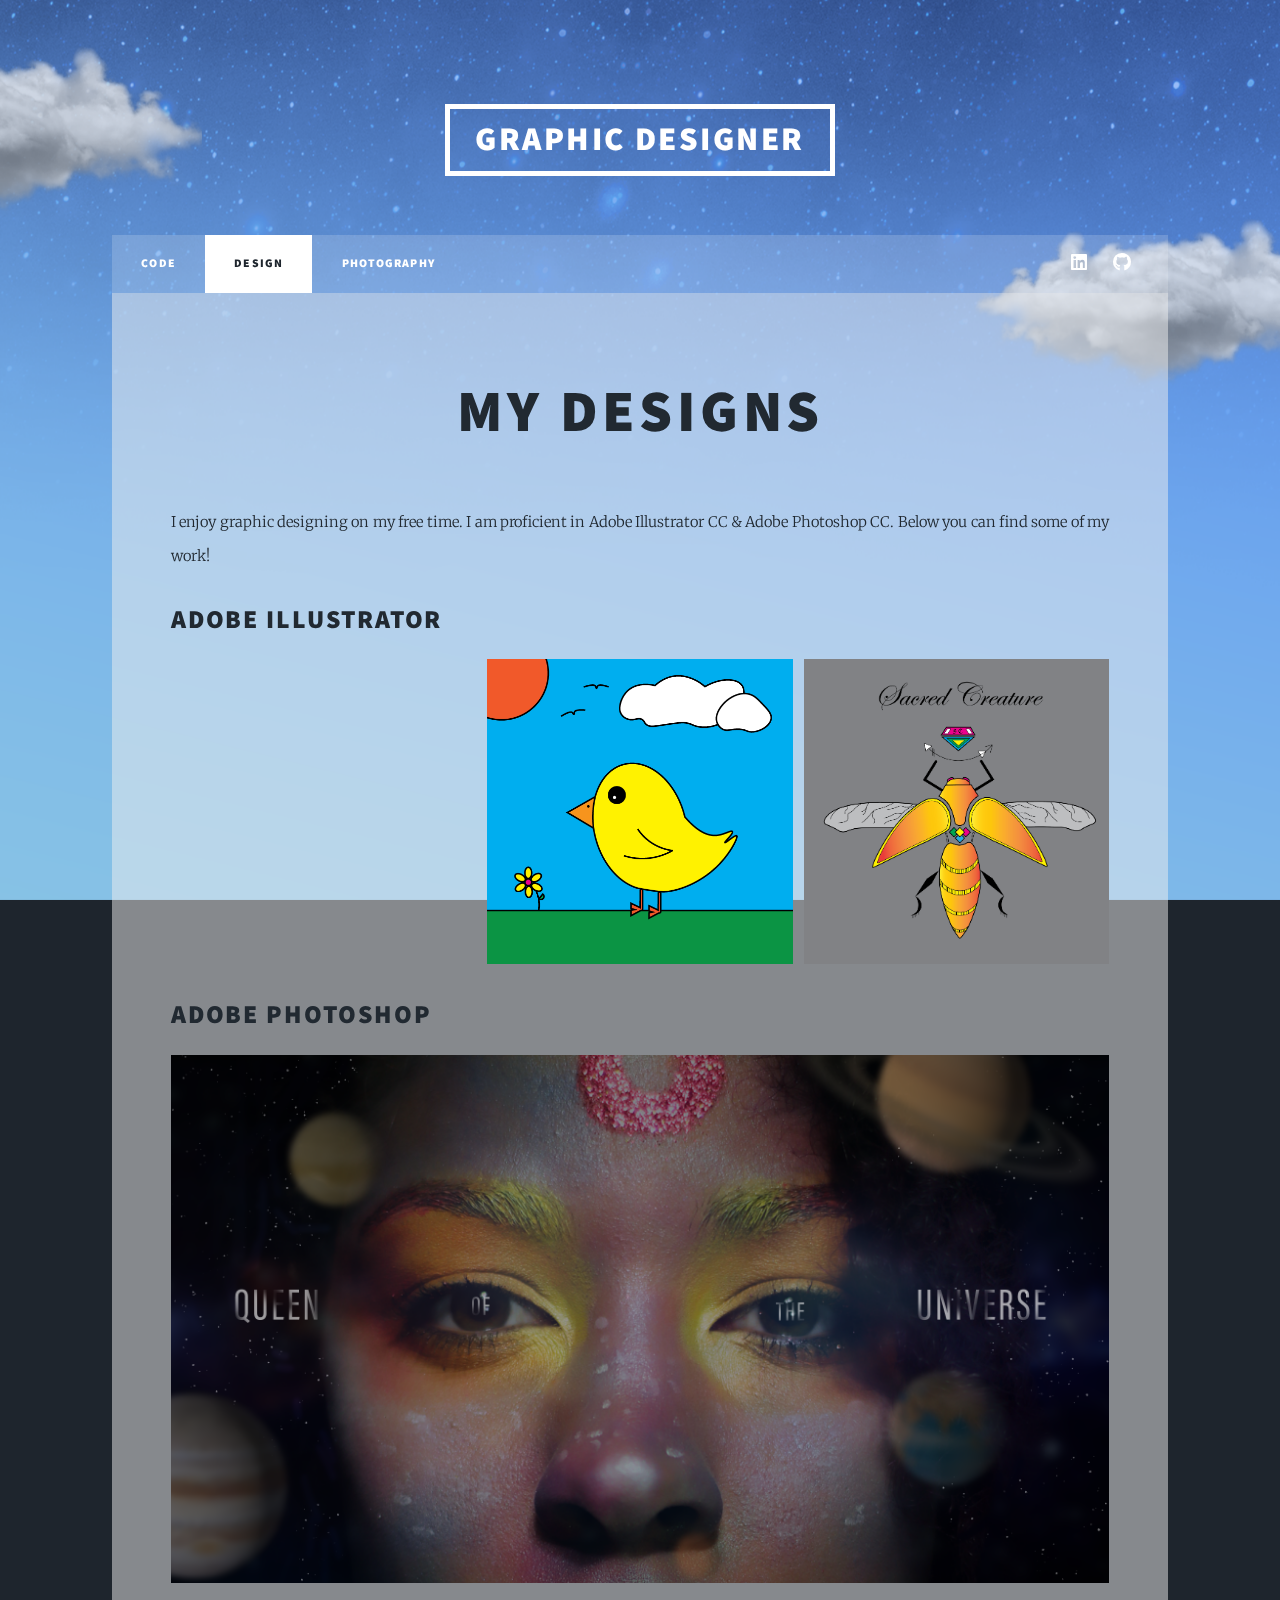
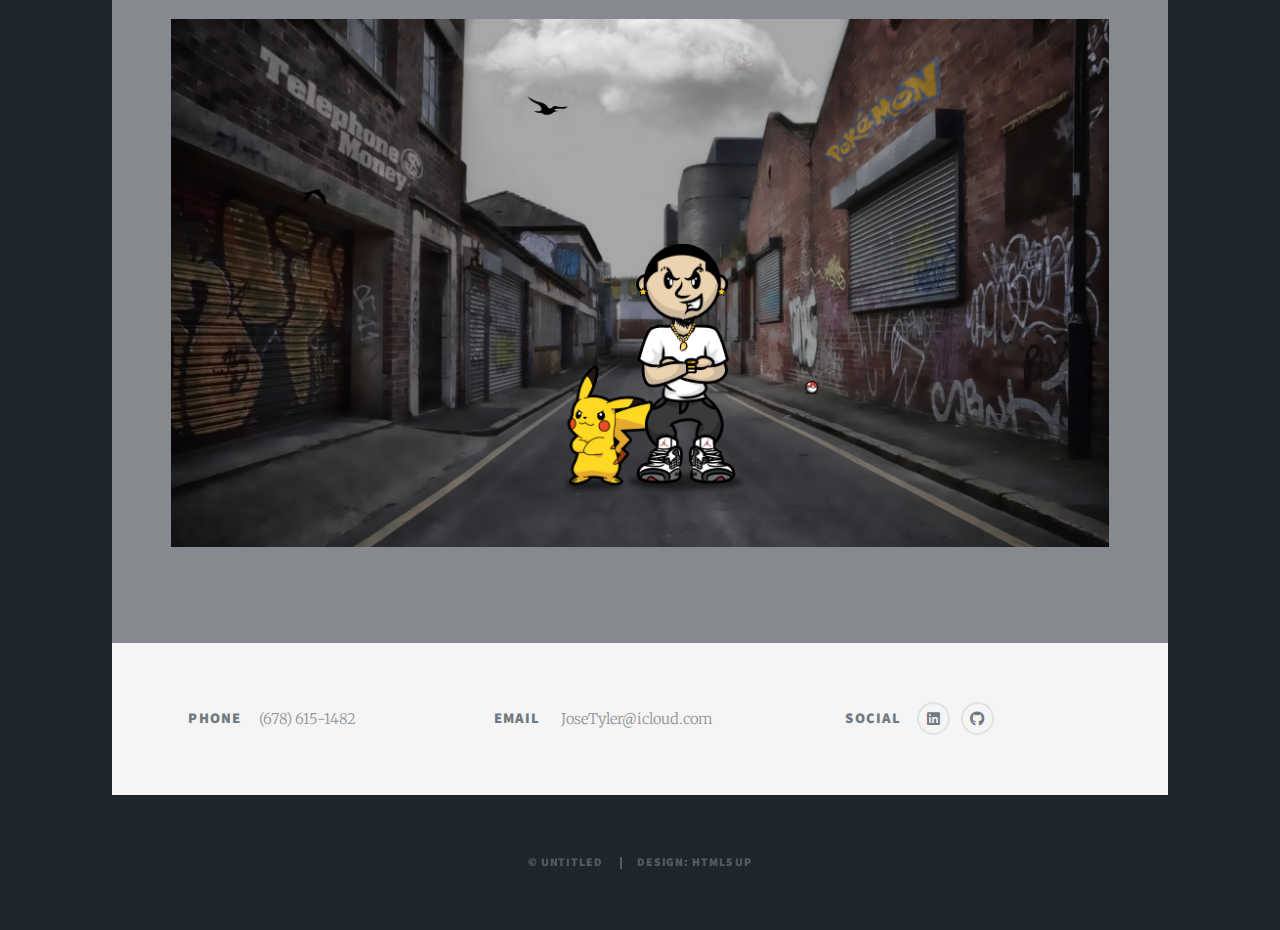
==== commit dba52633: "Replaced a photo" ====
--- a/design.html
+++ b/design.html
@@ -58,8 +58,8 @@
 					</div>
 				</div><br />
 				<h2>Adobe Photoshop</h2>
+				<div class="col-4"><span class="image fit"><img src="images/UniverseQueen.png" alt="" /></span></div>
 				<div class="col-4"><span class="image fit"><img src="images/Pokemon.png" alt="" /></span></div>
-				<div class="col-4"><span class="image fit"><img src="images/World.png" alt="" /></span></div>
 			</section>
 
 		</div>
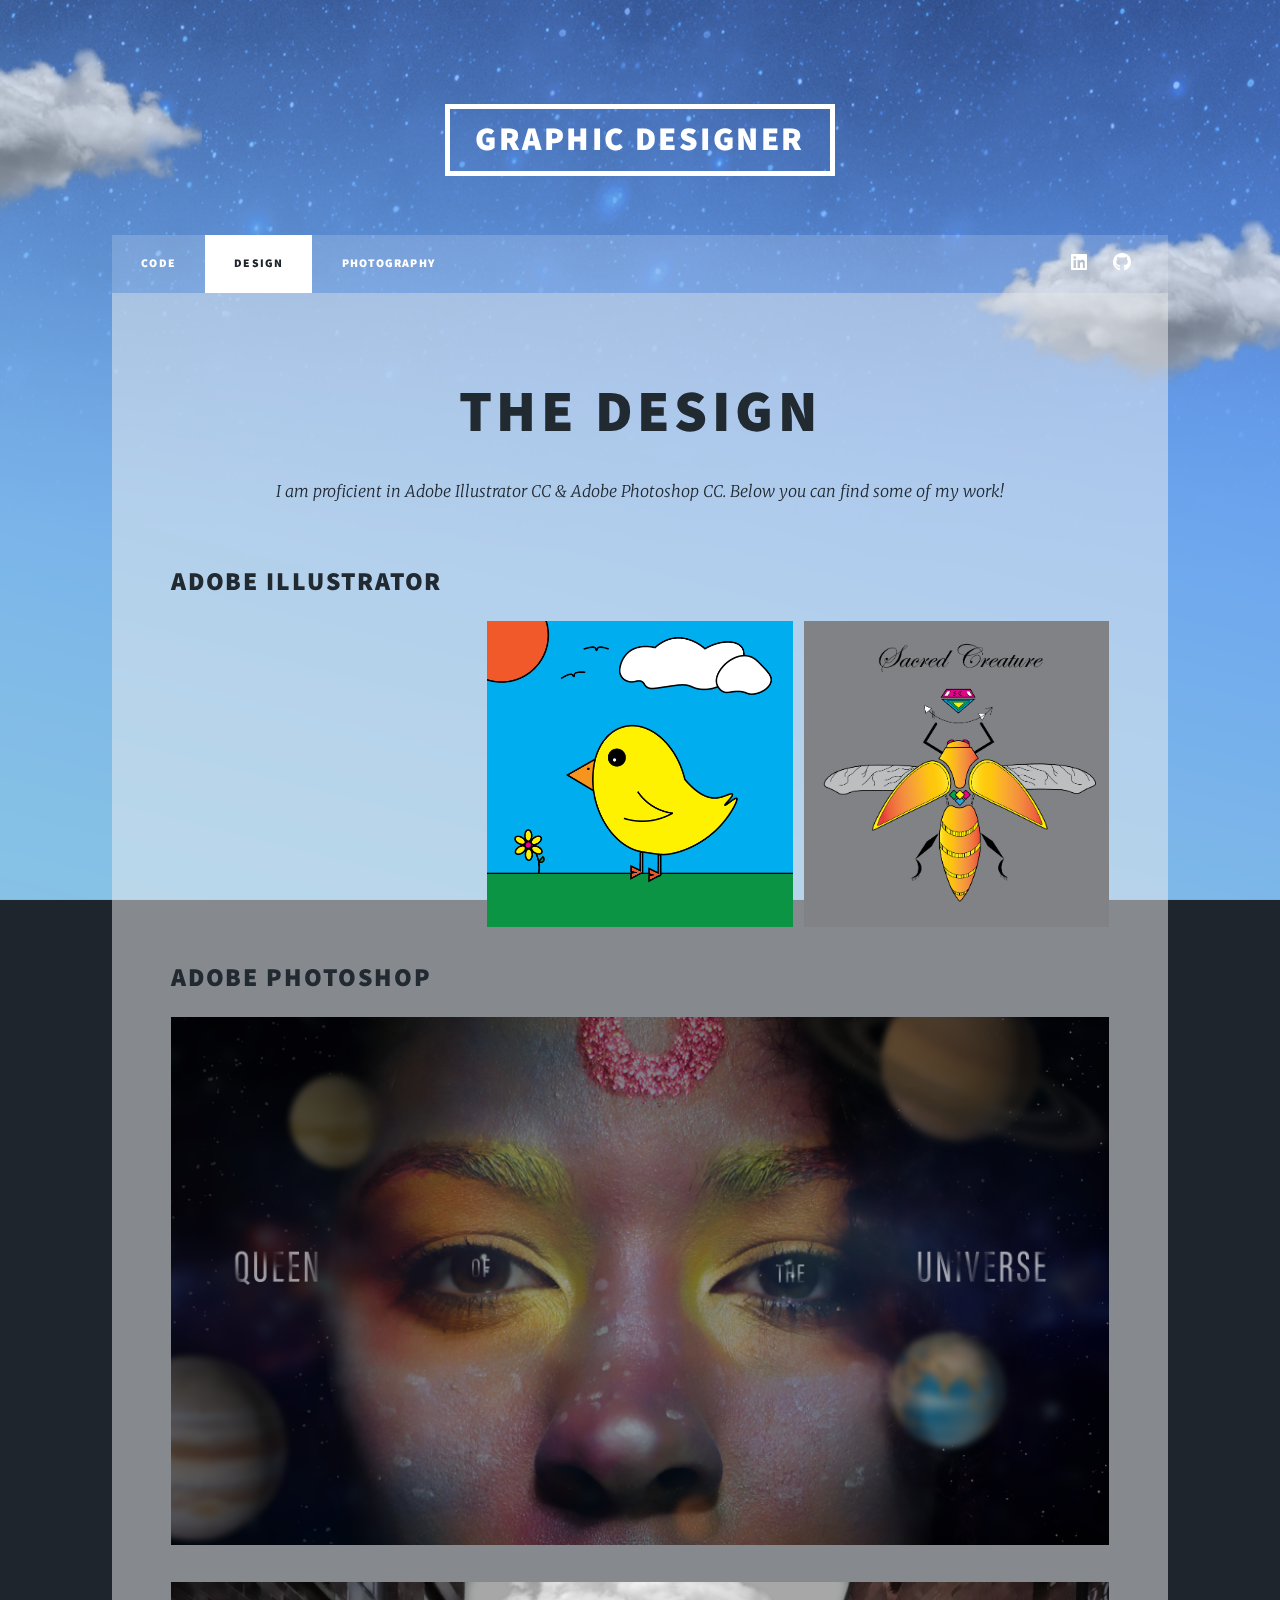
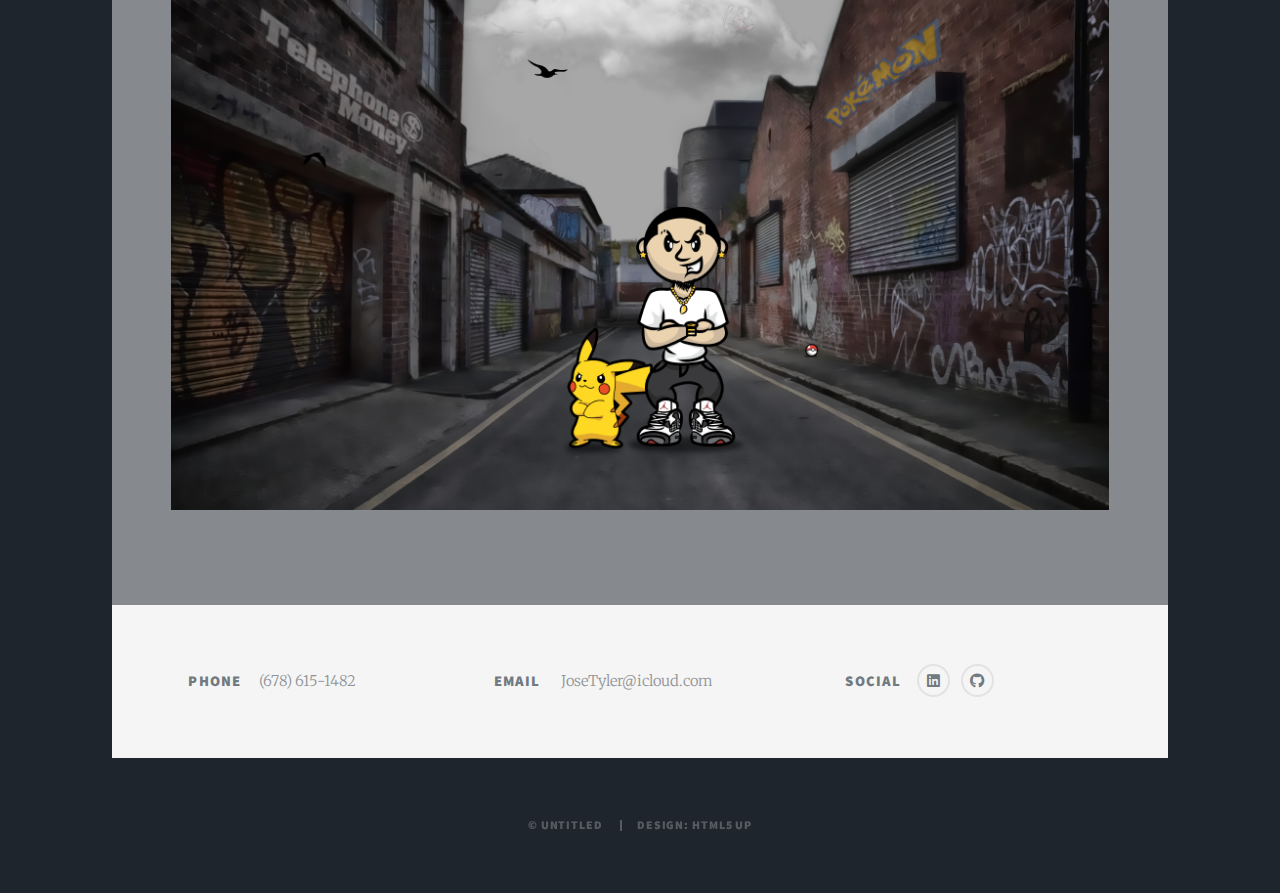
==== commit 0a1113b7: "Added to About Me section" ====
--- a/design.html
+++ b/design.html
@@ -46,10 +46,10 @@
 			<!-- Post -->
 			<section class="post">
 			<header class="major">
-				<h1>My Designs</h1>
-			</header>
-			<p>I enjoy graphic designing on my free time. I am proficient in Adobe Illustrator CC & Adobe Photoshop
-				CC. Below you can find some of my work! </p>
+				<h1>The Design</h1>
+				<p>I am proficient in Adobe Illustrator CC & Adobe Photoshop
+					CC. Below you can find some of my work! </p>
+				</header>
 				<h2>Adobe Illustrator</h2>
 				<div class="row gtr-50 gtr-uniform">
 					<div class="col-4"><span class="image fit"><img src="images/Pac-Man.png" alt="" /></span></div>
--- a/assets/css/main.css
+++ b/assets/css/main.css
@@ -1,33 +1,23 @@
 @import url(fontawesome-all.min.css);
 @import url("https://fonts.googleapis.com/css?family=Merriweather:300,700,300italic,700italic|Source+Sans+Pro:900");
-
 /*
 	Massively by HTML5 UP
 	html5up.net | @ajlkn
 	Free for personal and commercial use under the CCA 3.0 license (html5up.net/license)
 */
 
-html, body, div, span, applet, object,
-iframe, h1, h2, h3, h4, h5, h6, p, blockquote,
-pre, a, abbr, acronym, address, big, cite,
-code, del, dfn, em, img, ins, kbd, q, s, samp,
-small, strike, strong, sub, sup, tt, var, b,
-u, i, center, dl, dt, dd, ol, ul, li, fieldset,
-form, label, legend, table, caption, tbody,
-tfoot, thead, tr, th, td, article, aside,
-canvas, details, embed, figure, figcaption,
-footer, header, hgroup, menu, nav, output, ruby,
-section, summary, time, mark, audio, video {
+html, body, div, span, applet, object, iframe, h1, h2, h3, h4, h5, h6, p, blockquote, pre, a, abbr, acronym, address, big, cite, code, del, dfn, em, img, ins, kbd, q, s, samp, small, strike, strong, sub, sup, tt, var, b, u, i, center, dl, dt, dd, ol, ul, li, fieldset, form, label, legend, table, caption, tbody, tfoot, thead, tr, th, td, article, aside, canvas, details, embed, figure, figcaption, footer, header, hgroup, menu, nav, output, ruby, section, summary, time, mark, audio, video {
 	margin: 0;
 	padding: 0;
 	border: 0;
 	font-size: 100%;
 	font: inherit;
-	vertical-align: baseline;}
-
-article, aside, details, figcaption, figure,
-footer, header, hgroup, menu, nav, section {
-	display: block;}
+	vertical-align: baseline;
+}
+
+article, aside, details, figcaption, figure, footer, header, hgroup, menu, nav, section {
+	display: block;
+}
 
 body {
 	line-height: 1;
@@ -41,10 +31,10 @@
 	quotes: none;
 }
 
-	blockquote:before, blockquote:after, q:before, q:after {
-		content: '';
-		content: none;
-	}
+blockquote:before, blockquote:after, q:before, q:after {
+	content: '';
+	content: none;
+}
 
 table {
 	border-collapse: collapse;
@@ -72,4505 +62,3888 @@
 	appearance: none;
 }
 
-
 /* Basic */
 
-	@-ms-viewport {
-		width: device-width;
-	}
-
-	body {
-		-ms-overflow-style: scrollbar;
-	}
-
-	@media screen and (max-width: 480px) {
-
-		html, body {
-			min-width: 320px;
-		}
-
-	}
-
+@-ms-viewport {
+	width: device-width;
+}
+
+body {
+	-ms-overflow-style: scrollbar;
+}
+
+@media screen and (max-width: 480px) {
+	html, body {
+		min-width: 320px;
+	}
+}
+
+html {
+	box-sizing: border-box;
+}
+
+*, *:before, *:after {
+	box-sizing: inherit;
+}
+
+body {
+	background-color: #1e252d;
+}
+
+body.is-preload *, body.is-preload *:before, body.is-preload *:after {
+	-moz-animation: none !important;
+	-webkit-animation: none !important;
+	-ms-animation: none !important;
+	animation: none !important;
+	-moz-transition: none !important;
+	-webkit-transition: none !important;
+	-ms-transition: none !important;
+	transition: none !important;
+}
+
+/* Type */
+
+html {
+	font-size: 16pt;
+}
+
+@media screen and (max-width: 1680px) {
 	html {
-		box-sizing: border-box;
-	}
-
-	*, *:before, *:after {
-		box-sizing: inherit;
-	}
-
-	body {
-		background-color: #1e252d;
-	}
-
-		body.is-preload *, body.is-preload *:before, body.is-preload *:after {
-			-moz-animation: none !important;
-			-webkit-animation: none !important;
-			-ms-animation: none !important;
-			animation: none !important;
-			-moz-transition: none !important;
-			-webkit-transition: none !important;
-			-ms-transition: none !important;
-			transition: none !important;
-		}
-
-/* Type */
-
+		font-size: 12pt;
+	}
+}
+
+@media screen and (max-width: 1280px) {
 	html {
-		font-size: 16pt;
-	}
-
-		@media screen and (max-width: 1680px) {
-
-			html {
-				font-size: 12pt;
-			}
-
-		}
-
-		@media screen and (max-width: 1280px) {
-
-			html {
-				font-size: 11pt;
-			}
-
-		}
-
-		@media screen and (max-width: 360px) {
-
-			html {
-				font-size: 10pt;
-			}
-
-		}
-
-	body {
-		color: #212931;
-	}
-
-	body, input, select, textarea {
-		font-family: "Merriweather", Georgia, serif;
-		font-weight: 300;
-		font-size: 1rem;
-		line-height: 2.375;
-	}
-
-	a {
-		-moz-transition: color 0.2s ease-in-out, background-color 0.2s ease-in-out, border-color 0.2s ease-in-out, box-shadow 0.2s ease-in-out;
-		-webkit-transition: color 0.2s ease-in-out, background-color 0.2s ease-in-out, border-color 0.2s ease-in-out, box-shadow 0.2s ease-in-out;
-		-ms-transition: color 0.2s ease-in-out, background-color 0.2s ease-in-out, border-color 0.2s ease-in-out, box-shadow 0.2s ease-in-out;
-		transition: color 0.2s ease-in-out, background-color 0.2s ease-in-out, border-color 0.2s ease-in-out, box-shadow 0.2s ease-in-out;
-		border-bottom: dotted 1px;
-		text-decoration: none;
-	}
-
-		a:hover {
-			border-bottom-color: transparent;
-		}
-
-	strong, b {
-		font-weight: 600;
-	}
-
-	em, i {
-		font-style: italic;
-	}
-
-	p {
-		text-align: justify;
-		margin: 0 0 2rem 0;
-	}
-
-	h1, h2, h3, h4, h5, h6 {
-		font-family: "Source Sans Pro", Helvetica, sans-serif;
-		font-weight: 900;
-		line-height: 1.5;
-		letter-spacing: 0.075em;
-		text-transform: uppercase;
-		margin: 0 0 1rem 0;
-	}
-
-		h1 a, h2 a, h3 a, h4 a, h5 a, h6 a {
-			border-bottom: 0;
-			color: inherit;
-			text-decoration: none;
-		}
-
-	h1 {
-		font-size: 4rem;
-		line-height: 1.1;
-		margin: 0 0 2rem 0;
-	}
-
-	h2 {
-		font-size: 1.75rem;
-		line-height: 1.3;
-		margin: 0 0 1.5rem 0;
-	}
-
-	h3 {
-		font-size: 1.25rem;
-		margin: 0 0 1.5rem 0;
-	}
-
-	h4 {
-		font-size: 1rem;
-	}
-
-	h5 {
-		font-size: 0.9rem;
-	}
-
-	h6 {
-		font-size: 0.8rem;
-	}
-
-	sub {
-		font-size: 0.8rem;
-		position: relative;
-		top: 0.5rem;
-	}
-
-	sup {
-		font-size: 0.8rem;
-		position: relative;
-		top: -0.5rem;
-	}
-
-	blockquote {
-		border-left: solid 4px;
-		font-style: italic;
-		margin: 0 0 2rem 0;
-		padding: 0.5rem 0 0.5rem 2rem;
-	}
-
-	code {
-		border: solid 2px;
-		font-family: "Courier New", monospace;
-		font-size: 0.9rem;
-		margin: 0 0.25rem;
-		padding: 0.25rem 0.65rem;
-	}
-
-	pre {
-		-webkit-overflow-scrolling: touch;
-		font-family: "Courier New", monospace;
-		font-size: 0.9rem;
-		margin: 0 0 2rem 0;
-	}
-
-		pre code {
-			display: block;
-			line-height: 1.75;
-			padding: 1rem 1.5rem;
-			overflow-x: auto;
-		}
-
-	hr {
-		border: 0;
-		border-bottom: solid 2px;
-		margin: 3rem 0;
-	}
-
-		hr.major {
-			margin: 5rem 0;
-		}
-
-	.align-left {
-		text-align: left;
-	}
-
-	.align-center {
-		text-align: center;
-	}
-
-	.align-right {
-		text-align: right;
-	}
-
-	input, select, textarea {
-		color: #212931;
-	}
-
-	a {
-		color: #212931;
-		border-bottom-color: rgba(33, 41, 49, 0.5);
-	}
-
-		a:hover {
-			border-bottom-color: transparent;
-			color: #18bfef !important;
-		}
-
-	strong, b {
-		color: #212931;
-	}
-
-	h1, h2, h3, h4, h5, h6 {
-		color: #212931;
-	}
-
-	blockquote {
-		border-left-color: #eeeeee;
-	}
-
-	code {
-		background: rgba(220, 220, 220, 0.25);
-		border-color: #eeeeee;
-	}
-
-	hr {
-		border-bottom-color: #eeeeee;
-	}
+		font-size: 11pt;
+	}
+}
+
+@media screen and (max-width: 360px) {
+	html {
+		font-size: 10pt;
+	}
+}
+
+body {
+	color: #212931;
+}
+
+body, input, select, textarea {
+	font-family: "Merriweather", Georgia, serif;
+	font-weight: 300;
+	font-size: 1rem;
+	line-height: 2.375;
+}
+
+a {
+	-moz-transition: color 0.2s ease-in-out, background-color 0.2s ease-in-out, border-color 0.2s ease-in-out, box-shadow 0.2s ease-in-out;
+	-webkit-transition: color 0.2s ease-in-out, background-color 0.2s ease-in-out, border-color 0.2s ease-in-out, box-shadow 0.2s ease-in-out;
+	-ms-transition: color 0.2s ease-in-out, background-color 0.2s ease-in-out, border-color 0.2s ease-in-out, box-shadow 0.2s ease-in-out;
+	transition: color 0.2s ease-in-out, background-color 0.2s ease-in-out, border-color 0.2s ease-in-out, box-shadow 0.2s ease-in-out;
+	border-bottom: dotted 1px;
+	text-decoration: none;
+}
+
+a:hover {
+	border-bottom-color: transparent;
+}
+
+strong, b {
+	font-weight: 600;
+}
+
+em, i {
+	font-style: italic;
+}
+
+p {
+	text-align: justify;
+	margin: 0 0 2rem 0;
+}
+
+h1, h2, h3, h4, h5, h6 {
+	font-family: "Source Sans Pro", Helvetica, sans-serif;
+	font-weight: 900;
+	line-height: 1.5;
+	letter-spacing: 0.075em;
+	text-transform: uppercase;
+	margin: 0 0 1rem 0;
+}
+
+h1 a, h2 a, h3 a, h4 a, h5 a, h6 a {
+	border-bottom: 0;
+	color: inherit;
+	text-decoration: none;
+}
+
+h1 {
+	font-size: 4rem;
+	line-height: 1.1;
+	margin: 0 0 2rem 0;
+}
+
+h2 {
+	font-size: 1.75rem;
+	line-height: 1.3;
+	margin: 0 0 1.5rem 0;
+}
+
+h3 {
+	font-size: 1.25rem;
+	margin: 0 0 1.5rem 0;
+}
+
+h4 {
+	font-size: 1rem;
+}
+
+h5 {
+	font-size: 0.9rem;
+}
+
+h6 {
+	font-size: 0.8rem;
+}
+
+sub {
+	font-size: 0.8rem;
+	position: relative;
+	top: 0.5rem;
+}
+
+sup {
+	font-size: 0.8rem;
+	position: relative;
+	top: -0.5rem;
+}
+
+blockquote {
+	border-left: solid 4px;
+	font-style: italic;
+	margin: 0 0 2rem 0;
+	padding: 0.5rem 0 0.5rem 2rem;
+}
+
+code {
+	border: solid 2px;
+	font-family: "Courier New", monospace;
+	font-size: 0.9rem;
+	margin: 0 0.25rem;
+	padding: 0.25rem 0.65rem;
+}
+
+pre {
+	-webkit-overflow-scrolling: touch;
+	font-family: "Courier New", monospace;
+	font-size: 0.9rem;
+	margin: 0 0 2rem 0;
+}
+
+pre code {
+	display: block;
+	line-height: 1.75;
+	padding: 1rem 1.5rem;
+	overflow-x: auto;
+}
+
+hr {
+	border: 0;
+	border-bottom: solid 2px;
+	margin: 3rem 0;
+}
+
+hr.major {
+	margin: 5rem 0;
+}
+
+.align-left {
+	text-align: left;
+}
+
+.align-center {
+	text-align: center;
+}
+
+.align-right {
+	text-align: right;
+}
+
+input, select, textarea {
+	color: #212931;
+}
+
+a {
+	color: #212931;
+	border-bottom-color: rgba(33, 41, 49, 0.5);
+}
+
+a:hover {
+	border-bottom-color: transparent;
+	color: #18bfef !important;
+}
+
+strong, b {
+	color: #212931;
+}
+
+h1, h2, h3, h4, h5, h6 {
+	color: #212931;
+}
+
+blockquote {
+	border-left-color: #eeeeee;
+}
+
+code {
+	background: rgba(220, 220, 220, 0.25);
+	border-color: #eeeeee;
+}
+
+hr {
+	border-bottom-color: #eeeeee;
+}
 
 /* Row */
 
+.row {
+	display: flex;
+	flex-wrap: wrap;
+	box-sizing: border-box;
+	align-items: stretch;
+}
+
+.row>* {
+	box-sizing: border-box;
+}
+
+.row.gtr-uniform>*> :last-child {
+	margin-bottom: 0;
+}
+
+.row.aln-left {
+	justify-content: flex-start;
+}
+
+.row.aln-center {
+	justify-content: center;
+}
+
+.row.aln-right {
+	justify-content: flex-end;
+}
+
+.row.aln-top {
+	align-items: flex-start;
+}
+
+.row.aln-middle {
+	align-items: center;
+}
+
+.row.aln-bottom {
+	align-items: flex-end;
+}
+
+.row>.imp {
+	order: -1;
+}
+
+.row>.col-1 {
+	width: 8.33333%;
+}
+
+.row>.off-1 {
+	margin-left: 8.33333%;
+}
+
+.row>.col-2 {
+	width: 16.66667%;
+}
+
+.row>.off-2 {
+	margin-left: 16.66667%;
+}
+
+.row>.col-3 {
+	width: 25%;
+}
+
+.row>.off-3 {
+	margin-left: 25%;
+}
+
+.row>.col-4 {
+	width: 33.33333%;
+}
+
+.row>.off-4 {
+	margin-left: 33.33333%;
+}
+
+.row>.col-5 {
+	width: 41.66667%;
+}
+
+.row>.off-5 {
+	margin-left: 41.66667%;
+}
+
+.row>.col-6 {
+	width: 50%;
+}
+
+.row>.off-6 {
+	margin-left: 50%;
+}
+
+.row>.col-7 {
+	width: 58.33333%;
+}
+
+.row>.off-7 {
+	margin-left: 58.33333%;
+}
+
+.row>.col-8 {
+	width: 66.66667%;
+}
+
+.row>.off-8 {
+	margin-left: 66.66667%;
+}
+
+.row>.col-9 {
+	width: 75%;
+}
+
+.row>.off-9 {
+	margin-left: 75%;
+}
+
+.row>.col-10 {
+	width: 83.33333%;
+}
+
+.row>.off-10 {
+	margin-left: 83.33333%;
+}
+
+.row>.col-11 {
+	width: 91.66667%;
+}
+
+.row>.off-11 {
+	margin-left: 91.66667%;
+}
+
+.row>.col-12 {
+	width: 100%;
+}
+
+.row>.off-12 {
+	margin-left: 100%;
+}
+
+.row.gtr-0 {
+	margin-top: 0;
+	margin-left: 0rem;
+}
+
+.row.gtr-0>* {
+	padding: 0 0 0 0rem;
+}
+
+.row.gtr-0.gtr-uniform {
+	margin-top: 0rem;
+}
+
+.row.gtr-0.gtr-uniform>* {
+	padding-top: 0rem;
+}
+
+.row.gtr-25 {
+	margin-top: 0;
+	margin-left: -0.375rem;
+}
+
+.row.gtr-25>* {
+	padding: 0 0 0 0.375rem;
+}
+
+.row.gtr-25.gtr-uniform {
+	margin-top: -0.375rem;
+}
+
+.row.gtr-25.gtr-uniform>* {
+	padding-top: 0.375rem;
+}
+
+.row.gtr-50 {
+	margin-top: 0;
+	margin-left: -0.75rem;
+}
+
+.row.gtr-50>* {
+	padding: 0 0 0 0.75rem;
+}
+
+.row.gtr-50.gtr-uniform {
+	margin-top: -0.75rem;
+}
+
+.row.gtr-50.gtr-uniform>* {
+	padding-top: 0.75rem;
+}
+
+.row {
+	margin-top: 0;
+	margin-left: -1.5rem;
+}
+
+.row>* {
+	padding: 0 0 0 1.5rem;
+}
+
+.row.gtr-uniform {
+	margin-top: -1.5rem;
+}
+
+.row.gtr-uniform>* {
+	padding-top: 1.5rem;
+}
+
+.row.gtr-150 {
+	margin-top: 0;
+	margin-left: -2.25rem;
+}
+
+.row.gtr-150>* {
+	padding: 0 0 0 2.25rem;
+}
+
+.row.gtr-150.gtr-uniform {
+	margin-top: -2.25rem;
+}
+
+.row.gtr-150.gtr-uniform>* {
+	padding-top: 2.25rem;
+}
+
+.row.gtr-200 {
+	margin-top: 0;
+	margin-left: -3rem;
+}
+
+.row.gtr-200>* {
+	padding: 0 0 0 3rem;
+}
+
+.row.gtr-200.gtr-uniform {
+	margin-top: -3rem;
+}
+
+.row.gtr-200.gtr-uniform>* {
+	padding-top: 3rem;
+}
+
+@media screen and (max-width: 1680px) {
 	.row {
 		display: flex;
 		flex-wrap: wrap;
 		box-sizing: border-box;
 		align-items: stretch;
 	}
-
-		.row > * {
-			box-sizing: border-box;
-		}
-
-		.row.gtr-uniform > * > :last-child {
-			margin-bottom: 0;
-		}
-
-		.row.aln-left {
-			justify-content: flex-start;
-		}
-
-		.row.aln-center {
-			justify-content: center;
-		}
-
-		.row.aln-right {
-			justify-content: flex-end;
-		}
-
-		.row.aln-top {
-			align-items: flex-start;
-		}
-
-		.row.aln-middle {
-			align-items: center;
-		}
-
-		.row.aln-bottom {
-			align-items: flex-end;
-		}
-
-		.row > .imp {
-			order: -1;
-		}
-
-		.row > .col-1 {
-			width: 8.33333%;
-		}
-
-		.row > .off-1 {
-			margin-left: 8.33333%;
-		}
-
-		.row > .col-2 {
-			width: 16.66667%;
-		}
-
-		.row > .off-2 {
-			margin-left: 16.66667%;
-		}
-
-		.row > .col-3 {
-			width: 25%;
-		}
-
-		.row > .off-3 {
-			margin-left: 25%;
-		}
-
-		.row > .col-4 {
-			width: 33.33333%;
-		}
-
-		.row > .off-4 {
-			margin-left: 33.33333%;
-		}
-
-		.row > .col-5 {
-			width: 41.66667%;
-		}
-
-		.row > .off-5 {
-			margin-left: 41.66667%;
-		}
-
-		.row > .col-6 {
-			width: 50%;
-		}
-
-		.row > .off-6 {
-			margin-left: 50%;
-		}
-
-		.row > .col-7 {
-			width: 58.33333%;
-		}
-
-		.row > .off-7 {
-			margin-left: 58.33333%;
-		}
-
-		.row > .col-8 {
-			width: 66.66667%;
-		}
-
-		.row > .off-8 {
-			margin-left: 66.66667%;
-		}
-
-		.row > .col-9 {
-			width: 75%;
-		}
-
-		.row > .off-9 {
-			margin-left: 75%;
-		}
-
-		.row > .col-10 {
-			width: 83.33333%;
-		}
-
-		.row > .off-10 {
-			margin-left: 83.33333%;
-		}
-
-		.row > .col-11 {
-			width: 91.66667%;
-		}
-
-		.row > .off-11 {
-			margin-left: 91.66667%;
-		}
-
-		.row > .col-12 {
-			width: 100%;
-		}
-
-		.row > .off-12 {
-			margin-left: 100%;
-		}
-
-		.row.gtr-0 {
-			margin-top: 0;
-			margin-left: 0rem;
-		}
-
-			.row.gtr-0 > * {
-				padding: 0 0 0 0rem;
-			}
-
-			.row.gtr-0.gtr-uniform {
-				margin-top: 0rem;
-			}
-
-				.row.gtr-0.gtr-uniform > * {
-					padding-top: 0rem;
-				}
-
-		.row.gtr-25 {
-			margin-top: 0;
-			margin-left: -0.375rem;
-		}
-
-			.row.gtr-25 > * {
-				padding: 0 0 0 0.375rem;
-			}
-
-			.row.gtr-25.gtr-uniform {
-				margin-top: -0.375rem;
-			}
-
-				.row.gtr-25.gtr-uniform > * {
-					padding-top: 0.375rem;
-				}
-
-		.row.gtr-50 {
-			margin-top: 0;
-			margin-left: -0.75rem;
-		}
-
-			.row.gtr-50 > * {
-				padding: 0 0 0 0.75rem;
-			}
-
-			.row.gtr-50.gtr-uniform {
-				margin-top: -0.75rem;
-			}
-
-				.row.gtr-50.gtr-uniform > * {
-					padding-top: 0.75rem;
-				}
-
-		.row {
-			margin-top: 0;
-			margin-left: -1.5rem;
-		}
-
-			.row > * {
-				padding: 0 0 0 1.5rem;
-			}
-
-			.row.gtr-uniform {
-				margin-top: -1.5rem;
-			}
-
-				.row.gtr-uniform > * {
-					padding-top: 1.5rem;
-				}
-
-		.row.gtr-150 {
-			margin-top: 0;
-			margin-left: -2.25rem;
-		}
-
-			.row.gtr-150 > * {
-				padding: 0 0 0 2.25rem;
-			}
-
-			.row.gtr-150.gtr-uniform {
-				margin-top: -2.25rem;
-			}
-
-				.row.gtr-150.gtr-uniform > * {
-					padding-top: 2.25rem;
-				}
-
-		.row.gtr-200 {
-			margin-top: 0;
-			margin-left: -3rem;
-		}
-
-			.row.gtr-200 > * {
-				padding: 0 0 0 3rem;
-			}
-
-			.row.gtr-200.gtr-uniform {
-				margin-top: -3rem;
-			}
-
-				.row.gtr-200.gtr-uniform > * {
-					padding-top: 3rem;
-				}
-
-		@media screen and (max-width: 1680px) {
-
-			.row {
-				display: flex;
-				flex-wrap: wrap;
-				box-sizing: border-box;
-				align-items: stretch;
-			}
-
-				.row > * {
-					box-sizing: border-box;
-				}
-
-				.row.gtr-uniform > * > :last-child {
-					margin-bottom: 0;
-				}
-
-				.row.aln-left {
-					justify-content: flex-start;
-				}
-
-				.row.aln-center {
-					justify-content: center;
-				}
-
-				.row.aln-right {
-					justify-content: flex-end;
-				}
-
-				.row.aln-top {
-					align-items: flex-start;
-				}
-
-				.row.aln-middle {
-					align-items: center;
-				}
-
-				.row.aln-bottom {
-					align-items: flex-end;
-				}
-
-				.row > .imp-xlarge {
-					order: -1;
-				}
-
-				.row > .col-1-xlarge {
-					width: 8.33333%;
-				}
-
-				.row > .off-1-xlarge {
-					margin-left: 8.33333%;
-				}
-
-				.row > .col-2-xlarge {
-					width: 16.66667%;
-				}
-
-				.row > .off-2-xlarge {
-					margin-left: 16.66667%;
-				}
-
-				.row > .col-3-xlarge {
-					width: 25%;
-				}
-
-				.row > .off-3-xlarge {
-					margin-left: 25%;
-				}
-
-				.row > .col-4-xlarge {
-					width: 33.33333%;
-				}
-
-				.row > .off-4-xlarge {
-					margin-left: 33.33333%;
-				}
-
-				.row > .col-5-xlarge {
-					width: 41.66667%;
-				}
-
-				.row > .off-5-xlarge {
-					margin-left: 41.66667%;
-				}
-
-				.row > .col-6-xlarge {
-					width: 50%;
-				}
-
-				.row > .off-6-xlarge {
-					margin-left: 50%;
-				}
-
-				.row > .col-7-xlarge {
-					width: 58.33333%;
-				}
-
-				.row > .off-7-xlarge {
-					margin-left: 58.33333%;
-				}
-
-				.row > .col-8-xlarge {
-					width: 66.66667%;
-				}
-
-				.row > .off-8-xlarge {
-					margin-left: 66.66667%;
-				}
-
-				.row > .col-9-xlarge {
-					width: 75%;
-				}
-
-				.row > .off-9-xlarge {
-					margin-left: 75%;
-				}
-
-				.row > .col-10-xlarge {
-					width: 83.33333%;
-				}
-
-				.row > .off-10-xlarge {
-					margin-left: 83.33333%;
-				}
-
-				.row > .col-11-xlarge {
-					width: 91.66667%;
-				}
-
-				.row > .off-11-xlarge {
-					margin-left: 91.66667%;
-				}
-
-				.row > .col-12-xlarge {
-					width: 100%;
-				}
-
-				.row > .off-12-xlarge {
-					margin-left: 100%;
-				}
-
-				.row.gtr-0 {
-					margin-top: 0;
-					margin-left: 0rem;
-				}
-
-					.row.gtr-0 > * {
-						padding: 0 0 0 0rem;
-					}
-
-					.row.gtr-0.gtr-uniform {
-						margin-top: 0rem;
-					}
-
-						.row.gtr-0.gtr-uniform > * {
-							padding-top: 0rem;
-						}
-
-				.row.gtr-25 {
-					margin-top: 0;
-					margin-left: -0.375rem;
-				}
-
-					.row.gtr-25 > * {
-						padding: 0 0 0 0.375rem;
-					}
-
-					.row.gtr-25.gtr-uniform {
-						margin-top: -0.375rem;
-					}
-
-						.row.gtr-25.gtr-uniform > * {
-							padding-top: 0.375rem;
-						}
-
-				.row.gtr-50 {
-					margin-top: 0;
-					margin-left: -0.75rem;
-				}
-
-					.row.gtr-50 > * {
-						padding: 0 0 0 0.75rem;
-					}
-
-					.row.gtr-50.gtr-uniform {
-						margin-top: -0.75rem;
-					}
-
-						.row.gtr-50.gtr-uniform > * {
-							padding-top: 0.75rem;
-						}
-
-				.row {
-					margin-top: 0;
-					margin-left: -1.5rem;
-				}
-
-					.row > * {
-						padding: 0 0 0 1.5rem;
-					}
-
-					.row.gtr-uniform {
-						margin-top: -1.5rem;
-					}
-
-						.row.gtr-uniform > * {
-							padding-top: 1.5rem;
-						}
-
-				.row.gtr-150 {
-					margin-top: 0;
-					margin-left: -2.25rem;
-				}
-
-					.row.gtr-150 > * {
-						padding: 0 0 0 2.25rem;
-					}
-
-					.row.gtr-150.gtr-uniform {
-						margin-top: -2.25rem;
-					}
-
-						.row.gtr-150.gtr-uniform > * {
-							padding-top: 2.25rem;
-						}
-
-				.row.gtr-200 {
-					margin-top: 0;
-					margin-left: -3rem;
-				}
-
-					.row.gtr-200 > * {
-						padding: 0 0 0 3rem;
-					}
-
-					.row.gtr-200.gtr-uniform {
-						margin-top: -3rem;
-					}
-
-						.row.gtr-200.gtr-uniform > * {
-							padding-top: 3rem;
-						}
-
-		}
-
-		@media screen and (max-width: 1280px) {
-
-			.row {
-				display: flex;
-				flex-wrap: wrap;
-				box-sizing: border-box;
-				align-items: stretch;
-			}
-
-				.row > * {
-					box-sizing: border-box;
-				}
-
-				.row.gtr-uniform > * > :last-child {
-					margin-bottom: 0;
-				}
-
-				.row.aln-left {
-					justify-content: flex-start;
-				}
-
-				.row.aln-center {
-					justify-content: center;
-				}
-
-				.row.aln-right {
-					justify-content: flex-end;
-				}
-
-				.row.aln-top {
-					align-items: flex-start;
-				}
-
-				.row.aln-middle {
-					align-items: center;
-				}
-
-				.row.aln-bottom {
-					align-items: flex-end;
-				}
-
-				.row > .imp-large {
-					order: -1;
-				}
-
-				.row > .col-1-large {
-					width: 8.33333%;
-				}
-
-				.row > .off-1-large {
-					margin-left: 8.33333%;
-				}
-
-				.row > .col-2-large {
-					width: 16.66667%;
-				}
-
-				.row > .off-2-large {
-					margin-left: 16.66667%;
-				}
-
-				.row > .col-3-large {
-					width: 25%;
-				}
-
-				.row > .off-3-large {
-					margin-left: 25%;
-				}
-
-				.row > .col-4-large {
-					width: 33.33333%;
-				}
-
-				.row > .off-4-large {
-					margin-left: 33.33333%;
-				}
-
-				.row > .col-5-large {
-					width: 41.66667%;
-				}
-
-				.row > .off-5-large {
-					margin-left: 41.66667%;
-				}
-
-				.row > .col-6-large {
-					width: 50%;
-				}
-
-				.row > .off-6-large {
-					margin-left: 50%;
-				}
-
-				.row > .col-7-large {
-					width: 58.33333%;
-				}
-
-				.row > .off-7-large {
-					margin-left: 58.33333%;
-				}
-
-				.row > .col-8-large {
-					width: 66.66667%;
-				}
-
-				.row > .off-8-large {
-					margin-left: 66.66667%;
-				}
-
-				.row > .col-9-large {
-					width: 75%;
-				}
-
-				.row > .off-9-large {
-					margin-left: 75%;
-				}
-
-				.row > .col-10-large {
-					width: 83.33333%;
-				}
-
-				.row > .off-10-large {
-					margin-left: 83.33333%;
-				}
-
-				.row > .col-11-large {
-					width: 91.66667%;
-				}
-
-				.row > .off-11-large {
-					margin-left: 91.66667%;
-				}
-
-				.row > .col-12-large {
-					width: 100%;
-				}
-
-				.row > .off-12-large {
-					margin-left: 100%;
-				}
-
-				.row.gtr-0 {
-					margin-top: 0;
-					margin-left: 0rem;
-				}
-
-					.row.gtr-0 > * {
-						padding: 0 0 0 0rem;
-					}
-
-					.row.gtr-0.gtr-uniform {
-						margin-top: 0rem;
-					}
-
-						.row.gtr-0.gtr-uniform > * {
-							padding-top: 0rem;
-						}
-
-				.row.gtr-25 {
-					margin-top: 0;
-					margin-left: -0.375rem;
-				}
-
-					.row.gtr-25 > * {
-						padding: 0 0 0 0.375rem;
-					}
-
-					.row.gtr-25.gtr-uniform {
-						margin-top: -0.375rem;
-					}
-
-						.row.gtr-25.gtr-uniform > * {
-							padding-top: 0.375rem;
-						}
-
-				.row.gtr-50 {
-					margin-top: 0;
-					margin-left: -0.75rem;
-				}
-
-					.row.gtr-50 > * {
-						padding: 0 0 0 0.75rem;
-					}
-
-					.row.gtr-50.gtr-uniform {
-						margin-top: -0.75rem;
-					}
-
-						.row.gtr-50.gtr-uniform > * {
-							padding-top: 0.75rem;
-						}
-
-				.row {
-					margin-top: 0;
-					margin-left: -1.5rem;
-				}
-
-					.row > * {
-						padding: 0 0 0 1.5rem;
-					}
-
-					.row.gtr-uniform {
-						margin-top: -1.5rem;
-					}
-
-						.row.gtr-uniform > * {
-							padding-top: 1.5rem;
-						}
-
-				.row.gtr-150 {
-					margin-top: 0;
-					margin-left: -2.25rem;
-				}
-
-					.row.gtr-150 > * {
-						padding: 0 0 0 2.25rem;
-					}
-
-					.row.gtr-150.gtr-uniform {
-						margin-top: -2.25rem;
-					}
-
-						.row.gtr-150.gtr-uniform > * {
-							padding-top: 2.25rem;
-						}
-
-				.row.gtr-200 {
-					margin-top: 0;
-					margin-left: -3rem;
-				}
-
-					.row.gtr-200 > * {
-						padding: 0 0 0 3rem;
-					}
-
-					.row.gtr-200.gtr-uniform {
-						margin-top: -3rem;
-					}
-
-						.row.gtr-200.gtr-uniform > * {
-							padding-top: 3rem;
-						}
-
-		}
-
-		@media screen and (max-width: 980px) {
-
-			.row {
-				display: flex;
-				flex-wrap: wrap;
-				box-sizing: border-box;
-				align-items: stretch;
-			}
-
-				.row > * {
-					box-sizing: border-box;
-				}
-
-				.row.gtr-uniform > * > :last-child {
-					margin-bottom: 0;
-				}
-
-				.row.aln-left {
-					justify-content: flex-start;
-				}
-
-				.row.aln-center {
-					justify-content: center;
-				}
-
-				.row.aln-right {
-					justify-content: flex-end;
-				}
-
-				.row.aln-top {
-					align-items: flex-start;
-				}
-
-				.row.aln-middle {
-					align-items: center;
-				}
-
-				.row.aln-bottom {
-					align-items: flex-end;
-				}
-
-				.row > .imp-medium {
-					order: -1;
-				}
-
-				.row > .col-1-medium {
-					width: 8.33333%;
-				}
-
-				.row > .off-1-medium {
-					margin-left: 8.33333%;
-				}
-
-				.row > .col-2-medium {
-					width: 16.66667%;
-				}
-
-				.row > .off-2-medium {
-					margin-left: 16.66667%;
-				}
-
-				.row > .col-3-medium {
-					width: 25%;
-				}
-
-				.row > .off-3-medium {
-					margin-left: 25%;
-				}
-
-				.row > .col-4-medium {
-					width: 33.33333%;
-				}
-
-				.row > .off-4-medium {
-					margin-left: 33.33333%;
-				}
-
-				.row > .col-5-medium {
-					width: 41.66667%;
-				}
-
-				.row > .off-5-medium {
-					margin-left: 41.66667%;
-				}
-
-				.row > .col-6-medium {
-					width: 50%;
-				}
-
-				.row > .off-6-medium {
-					margin-left: 50%;
-				}
-
-				.row > .col-7-medium {
-					width: 58.33333%;
-				}
-
-				.row > .off-7-medium {
-					margin-left: 58.33333%;
-				}
-
-				.row > .col-8-medium {
-					width: 66.66667%;
-				}
-
-				.row > .off-8-medium {
-					margin-left: 66.66667%;
-				}
-
-				.row > .col-9-medium {
-					width: 75%;
-				}
-
-				.row > .off-9-medium {
-					margin-left: 75%;
-				}
-
-				.row > .col-10-medium {
-					width: 83.33333%;
-				}
-
-				.row > .off-10-medium {
-					margin-left: 83.33333%;
-				}
-
-				.row > .col-11-medium {
-					width: 91.66667%;
-				}
-
-				.row > .off-11-medium {
-					margin-left: 91.66667%;
-				}
-
-				.row > .col-12-medium {
-					width: 100%;
-				}
-
-				.row > .off-12-medium {
-					margin-left: 100%;
-				}
-
-				.row.gtr-0 {
-					margin-top: 0;
-					margin-left: 0rem;
-				}
-
-					.row.gtr-0 > * {
-						padding: 0 0 0 0rem;
-					}
-
-					.row.gtr-0.gtr-uniform {
-						margin-top: 0rem;
-					}
-
-						.row.gtr-0.gtr-uniform > * {
-							padding-top: 0rem;
-						}
-
-				.row.gtr-25 {
-					margin-top: 0;
-					margin-left: -0.375rem;
-				}
-
-					.row.gtr-25 > * {
-						padding: 0 0 0 0.375rem;
-					}
-
-					.row.gtr-25.gtr-uniform {
-						margin-top: -0.375rem;
-					}
-
-						.row.gtr-25.gtr-uniform > * {
-							padding-top: 0.375rem;
-						}
-
-				.row.gtr-50 {
-					margin-top: 0;
-					margin-left: -0.75rem;
-				}
-
-					.row.gtr-50 > * {
-						padding: 0 0 0 0.75rem;
-					}
-
-					.row.gtr-50.gtr-uniform {
-						margin-top: -0.75rem;
-					}
-
-						.row.gtr-50.gtr-uniform > * {
-							padding-top: 0.75rem;
-						}
-
-				.row {
-					margin-top: 0;
-					margin-left: -1.5rem;
-				}
-
-					.row > * {
-						padding: 0 0 0 1.5rem;
-					}
-
-					.row.gtr-uniform {
-						margin-top: -1.5rem;
-					}
-
-						.row.gtr-uniform > * {
-							padding-top: 1.5rem;
-						}
-
-				.row.gtr-150 {
-					margin-top: 0;
-					margin-left: -2.25rem;
-				}
-
-					.row.gtr-150 > * {
-						padding: 0 0 0 2.25rem;
-					}
-
-					.row.gtr-150.gtr-uniform {
-						margin-top: -2.25rem;
-					}
-
-						.row.gtr-150.gtr-uniform > * {
-							padding-top: 2.25rem;
-						}
-
-				.row.gtr-200 {
-					margin-top: 0;
-					margin-left: -3rem;
-				}
-
-					.row.gtr-200 > * {
-						padding: 0 0 0 3rem;
-					}
-
-					.row.gtr-200.gtr-uniform {
-						margin-top: -3rem;
-					}
-
-						.row.gtr-200.gtr-uniform > * {
-							padding-top: 3rem;
-						}
-
-		}
-
-		@media screen and (max-width: 736px) {
-
-			.row {
-				display: flex;
-				flex-wrap: wrap;
-				box-sizing: border-box;
-				align-items: stretch;
-			}
-
-				.row > * {
-					box-sizing: border-box;
-				}
-
-				.row.gtr-uniform > * > :last-child {
-					margin-bottom: 0;
-				}
-
-				.row.aln-left {
-					justify-content: flex-start;
-				}
-
-				.row.aln-center {
-					justify-content: center;
-				}
-
-				.row.aln-right {
-					justify-content: flex-end;
-				}
-
-				.row.aln-top {
-					align-items: flex-start;
-				}
-
-				.row.aln-middle {
-					align-items: center;
-				}
-
-				.row.aln-bottom {
-					align-items: flex-end;
-				}
-
-				.row > .imp-small {
-					order: -1;
-				}
-
-				.row > .col-1-small {
-					width: 8.33333%;
-				}
-
-				.row > .off-1-small {
-					margin-left: 8.33333%;
-				}
-
-				.row > .col-2-small {
-					width: 16.66667%;
-				}
-
-				.row > .off-2-small {
-					margin-left: 16.66667%;
-				}
-
-				.row > .col-3-small {
-					width: 25%;
-				}
-
-				.row > .off-3-small {
-					margin-left: 25%;
-				}
-
-				.row > .col-4-small {
-					width: 33.33333%;
-				}
-
-				.row > .off-4-small {
-					margin-left: 33.33333%;
-				}
-
-				.row > .col-5-small {
-					width: 41.66667%;
-				}
-
-				.row > .off-5-small {
-					margin-left: 41.66667%;
-				}
-
-				.row > .col-6-small {
-					width: 50%;
-				}
-
-				.row > .off-6-small {
-					margin-left: 50%;
-				}
-
-				.row > .col-7-small {
-					width: 58.33333%;
-				}
-
-				.row > .off-7-small {
-					margin-left: 58.33333%;
-				}
-
-				.row > .col-8-small {
-					width: 66.66667%;
-				}
-
-				.row > .off-8-small {
-					margin-left: 66.66667%;
-				}
-
-				.row > .col-9-small {
-					width: 75%;
-				}
-
-				.row > .off-9-small {
-					margin-left: 75%;
-				}
-
-				.row > .col-10-small {
-					width: 83.33333%;
-				}
-
-				.row > .off-10-small {
-					margin-left: 83.33333%;
-				}
-
-				.row > .col-11-small {
-					width: 91.66667%;
-				}
-
-				.row > .off-11-small {
-					margin-left: 91.66667%;
-				}
-
-				.row > .col-12-small {
-					width: 100%;
-				}
-
-				.row > .off-12-small {
-					margin-left: 100%;
-				}
-
-				.row.gtr-0 {
-					margin-top: 0;
-					margin-left: 0rem;
-				}
-
-					.row.gtr-0 > * {
-						padding: 0 0 0 0rem;
-					}
-
-					.row.gtr-0.gtr-uniform {
-						margin-top: 0rem;
-					}
-
-						.row.gtr-0.gtr-uniform > * {
-							padding-top: 0rem;
-						}
-
-				.row.gtr-25 {
-					margin-top: 0;
-					margin-left: -0.375rem;
-				}
-
-					.row.gtr-25 > * {
-						padding: 0 0 0 0.375rem;
-					}
-
-					.row.gtr-25.gtr-uniform {
-						margin-top: -0.375rem;
-					}
-
-						.row.gtr-25.gtr-uniform > * {
-							padding-top: 0.375rem;
-						}
-
-				.row.gtr-50 {
-					margin-top: 0;
-					margin-left: -0.75rem;
-				}
-
-					.row.gtr-50 > * {
-						padding: 0 0 0 0.75rem;
-					}
-
-					.row.gtr-50.gtr-uniform {
-						margin-top: -0.75rem;
-					}
-
-						.row.gtr-50.gtr-uniform > * {
-							padding-top: 0.75rem;
-						}
-
-				.row {
-					margin-top: 0;
-					margin-left: -1.5rem;
-				}
-
-					.row > * {
-						padding: 0 0 0 1.5rem;
-					}
-
-					.row.gtr-uniform {
-						margin-top: -1.5rem;
-					}
-
-						.row.gtr-uniform > * {
-							padding-top: 1.5rem;
-						}
-
-				.row.gtr-150 {
-					margin-top: 0;
-					margin-left: -2.25rem;
-				}
-
-					.row.gtr-150 > * {
-						padding: 0 0 0 2.25rem;
-					}
-
-					.row.gtr-150.gtr-uniform {
-						margin-top: -2.25rem;
-					}
-
-						.row.gtr-150.gtr-uniform > * {
-							padding-top: 2.25rem;
-						}
-
-				.row.gtr-200 {
-					margin-top: 0;
-					margin-left: -3rem;
-				}
-
-					.row.gtr-200 > * {
-						padding: 0 0 0 3rem;
-					}
-
-					.row.gtr-200.gtr-uniform {
-						margin-top: -3rem;
-					}
-
-						.row.gtr-200.gtr-uniform > * {
-							padding-top: 3rem;
-						}
-
-		}
-
-		@media screen and (max-width: 480px) {
-
-			.row {
-				display: flex;
-				flex-wrap: wrap;
-				box-sizing: border-box;
-				align-items: stretch;
-			}
-
-				.row > * {
-					box-sizing: border-box;
-				}
-
-				.row.gtr-uniform > * > :last-child {
-					margin-bottom: 0;
-				}
-
-				.row.aln-left {
-					justify-content: flex-start;
-				}
-
-				.row.aln-center {
-					justify-content: center;
-				}
-
-				.row.aln-right {
-					justify-content: flex-end;
-				}
-
-				.row.aln-top {
-					align-items: flex-start;
-				}
-
-				.row.aln-middle {
-					align-items: center;
-				}
-
-				.row.aln-bottom {
-					align-items: flex-end;
-				}
-
-				.row > .imp-xsmall {
-					order: -1;
-				}
-
-				.row > .col-1-xsmall {
-					width: 8.33333%;
-				}
-
-				.row > .off-1-xsmall {
-					margin-left: 8.33333%;
-				}
-
-				.row > .col-2-xsmall {
-					width: 16.66667%;
-				}
-
-				.row > .off-2-xsmall {
-					margin-left: 16.66667%;
-				}
-
-				.row > .col-3-xsmall {
-					width: 25%;
-				}
-
-				.row > .off-3-xsmall {
-					margin-left: 25%;
-				}
-
-				.row > .col-4-xsmall {
-					width: 33.33333%;
-				}
-
-				.row > .off-4-xsmall {
-					margin-left: 33.33333%;
-				}
-
-				.row > .col-5-xsmall {
-					width: 41.66667%;
-				}
-
-				.row > .off-5-xsmall {
-					margin-left: 41.66667%;
-				}
-
-				.row > .col-6-xsmall {
-					width: 50%;
-				}
-
-				.row > .off-6-xsmall {
-					margin-left: 50%;
-				}
-
-				.row > .col-7-xsmall {
-					width: 58.33333%;
-				}
-
-				.row > .off-7-xsmall {
-					margin-left: 58.33333%;
-				}
-
-				.row > .col-8-xsmall {
-					width: 66.66667%;
-				}
-
-				.row > .off-8-xsmall {
-					margin-left: 66.66667%;
-				}
-
-				.row > .col-9-xsmall {
-					width: 75%;
-				}
-
-				.row > .off-9-xsmall {
-					margin-left: 75%;
-				}
-
-				.row > .col-10-xsmall {
-					width: 83.33333%;
-				}
-
-				.row > .off-10-xsmall {
-					margin-left: 83.33333%;
-				}
-
-				.row > .col-11-xsmall {
-					width: 91.66667%;
-				}
-
-				.row > .off-11-xsmall {
-					margin-left: 91.66667%;
-				}
-
-				.row > .col-12-xsmall {
-					width: 100%;
-				}
-
-				.row > .off-12-xsmall {
-					margin-left: 100%;
-				}
-
-				.row.gtr-0 {
-					margin-top: 0;
-					margin-left: 0rem;
-				}
-
-					.row.gtr-0 > * {
-						padding: 0 0 0 0rem;
-					}
-
-					.row.gtr-0.gtr-uniform {
-						margin-top: 0rem;
-					}
-
-						.row.gtr-0.gtr-uniform > * {
-							padding-top: 0rem;
-						}
-
-				.row.gtr-25 {
-					margin-top: 0;
-					margin-left: -0.375rem;
-				}
-
-					.row.gtr-25 > * {
-						padding: 0 0 0 0.375rem;
-					}
-
-					.row.gtr-25.gtr-uniform {
-						margin-top: -0.375rem;
-					}
-
-						.row.gtr-25.gtr-uniform > * {
-							padding-top: 0.375rem;
-						}
-
-				.row.gtr-50 {
-					margin-top: 0;
-					margin-left: -0.75rem;
-				}
-
-					.row.gtr-50 > * {
-						padding: 0 0 0 0.75rem;
-					}
-
-					.row.gtr-50.gtr-uniform {
-						margin-top: -0.75rem;
-					}
-
-						.row.gtr-50.gtr-uniform > * {
-							padding-top: 0.75rem;
-						}
-
-				.row {
-					margin-top: 0;
-					margin-left: -1.5rem;
-				}
-
-					.row > * {
-						padding: 0 0 0 1.5rem;
-					}
-
-					.row.gtr-uniform {
-						margin-top: -1.5rem;
-					}
-
-						.row.gtr-uniform > * {
-							padding-top: 1.5rem;
-						}
-
-				.row.gtr-150 {
-					margin-top: 0;
-					margin-left: -2.25rem;
-				}
-
-					.row.gtr-150 > * {
-						padding: 0 0 0 2.25rem;
-					}
-
-					.row.gtr-150.gtr-uniform {
-						margin-top: -2.25rem;
-					}
-
-						.row.gtr-150.gtr-uniform > * {
-							padding-top: 2.25rem;
-						}
-
-				.row.gtr-200 {
-					margin-top: 0;
-					margin-left: -3rem;
-				}
-
-					.row.gtr-200 > * {
-						padding: 0 0 0 3rem;
-					}
-
-					.row.gtr-200.gtr-uniform {
-						margin-top: -3rem;
-					}
-
-						.row.gtr-200.gtr-uniform > * {
-							padding-top: 3rem;
-						}
-
-		}
-
-		@media screen and (max-width: 360px) {
-
-			.row {
-				display: flex;
-				flex-wrap: wrap;
-				box-sizing: border-box;
-				align-items: stretch;
-			}
-
-				.row > * {
-					box-sizing: border-box;
-				}
-
-				.row.gtr-uniform > * > :last-child {
-					margin-bottom: 0;
-				}
-
-				.row.aln-left {
-					justify-content: flex-start;
-				}
-
-				.row.aln-center {
-					justify-content: center;
-				}
-
-				.row.aln-right {
-					justify-content: flex-end;
-				}
-
-				.row.aln-top {
-					align-items: flex-start;
-				}
-
-				.row.aln-middle {
-					align-items: center;
-				}
-
-				.row.aln-bottom {
-					align-items: flex-end;
-				}
-
-				.row > .imp-xxsmall {
-					order: -1;
-				}
-
-				.row > .col-1-xxsmall {
-					width: 8.33333%;
-				}
-
-				.row > .off-1-xxsmall {
-					margin-left: 8.33333%;
-				}
-
-				.row > .col-2-xxsmall {
-					width: 16.66667%;
-				}
-
-				.row > .off-2-xxsmall {
-					margin-left: 16.66667%;
-				}
-
-				.row > .col-3-xxsmall {
-					width: 25%;
-				}
-
-				.row > .off-3-xxsmall {
-					margin-left: 25%;
-				}
-
-				.row > .col-4-xxsmall {
-					width: 33.33333%;
-				}
-
-				.row > .off-4-xxsmall {
-					margin-left: 33.33333%;
-				}
-
-				.row > .col-5-xxsmall {
-					width: 41.66667%;
-				}
-
-				.row > .off-5-xxsmall {
-					margin-left: 41.66667%;
-				}
-
-				.row > .col-6-xxsmall {
-					width: 50%;
-				}
-
-				.row > .off-6-xxsmall {
-					margin-left: 50%;
-				}
-
-				.row > .col-7-xxsmall {
-					width: 58.33333%;
-				}
-
-				.row > .off-7-xxsmall {
-					margin-left: 58.33333%;
-				}
-
-				.row > .col-8-xxsmall {
-					width: 66.66667%;
-				}
-
-				.row > .off-8-xxsmall {
-					margin-left: 66.66667%;
-				}
-
-				.row > .col-9-xxsmall {
-					width: 75%;
-				}
-
-				.row > .off-9-xxsmall {
-					margin-left: 75%;
-				}
-
-				.row > .col-10-xxsmall {
-					width: 83.33333%;
-				}
-
-				.row > .off-10-xxsmall {
-					margin-left: 83.33333%;
-				}
-
-				.row > .col-11-xxsmall {
-					width: 91.66667%;
-				}
-
-				.row > .off-11-xxsmall {
-					margin-left: 91.66667%;
-				}
-
-				.row > .col-12-xxsmall {
-					width: 100%;
-				}
-
-				.row > .off-12-xxsmall {
-					margin-left: 100%;
-				}
-
-				.row.gtr-0 {
-					margin-top: 0;
-					margin-left: 0rem;
-				}
-
-					.row.gtr-0 > * {
-						padding: 0 0 0 0rem;
-					}
-
-					.row.gtr-0.gtr-uniform {
-						margin-top: 0rem;
-					}
-
-						.row.gtr-0.gtr-uniform > * {
-							padding-top: 0rem;
-						}
-
-				.row.gtr-25 {
-					margin-top: 0;
-					margin-left: -0.375rem;
-				}
-
-					.row.gtr-25 > * {
-						padding: 0 0 0 0.375rem;
-					}
-
-					.row.gtr-25.gtr-uniform {
-						margin-top: -0.375rem;
-					}
-
-						.row.gtr-25.gtr-uniform > * {
-							padding-top: 0.375rem;
-						}
-
-				.row.gtr-50 {
-					margin-top: 0;
-					margin-left: -0.75rem;
-				}
-
-					.row.gtr-50 > * {
-						padding: 0 0 0 0.75rem;
-					}
-
-					.row.gtr-50.gtr-uniform {
-						margin-top: -0.75rem;
-					}
-
-						.row.gtr-50.gtr-uniform > * {
-							padding-top: 0.75rem;
-						}
-
-				.row {
-					margin-top: 0;
-					margin-left: -1.5rem;
-				}
-
-					.row > * {
-						padding: 0 0 0 1.5rem;
-					}
-
-					.row.gtr-uniform {
-						margin-top: -1.5rem;
-					}
-
-						.row.gtr-uniform > * {
-							padding-top: 1.5rem;
-						}
-
-				.row.gtr-150 {
-					margin-top: 0;
-					margin-left: -2.25rem;
-				}
-
-					.row.gtr-150 > * {
-						padding: 0 0 0 2.25rem;
-					}
-
-					.row.gtr-150.gtr-uniform {
-						margin-top: -2.25rem;
-					}
-
-						.row.gtr-150.gtr-uniform > * {
-							padding-top: 2.25rem;
-						}
-
-				.row.gtr-200 {
-					margin-top: 0;
-					margin-left: -3rem;
-				}
-
-					.row.gtr-200 > * {
-						padding: 0 0 0 3rem;
-					}
-
-					.row.gtr-200.gtr-uniform {
-						margin-top: -3rem;
-					}
-
-						.row.gtr-200.gtr-uniform > * {
-							padding-top: 3rem;
-						}
-
-		}
+	.row>* {
+		box-sizing: border-box;
+	}
+	.row.gtr-uniform>*> :last-child {
+		margin-bottom: 0;
+	}
+	.row.aln-left {
+		justify-content: flex-start;
+	}
+	.row.aln-center {
+		justify-content: center;
+	}
+	.row.aln-right {
+		justify-content: flex-end;
+	}
+	.row.aln-top {
+		align-items: flex-start;
+	}
+	.row.aln-middle {
+		align-items: center;
+	}
+	.row.aln-bottom {
+		align-items: flex-end;
+	}
+	.row>.imp-xlarge {
+		order: -1;
+	}
+	.row>.col-1-xlarge {
+		width: 8.33333%;
+	}
+	.row>.off-1-xlarge {
+		margin-left: 8.33333%;
+	}
+	.row>.col-2-xlarge {
+		width: 16.66667%;
+	}
+	.row>.off-2-xlarge {
+		margin-left: 16.66667%;
+	}
+	.row>.col-3-xlarge {
+		width: 25%;
+	}
+	.row>.off-3-xlarge {
+		margin-left: 25%;
+	}
+	.row>.col-4-xlarge {
+		width: 33.33333%;
+	}
+	.row>.off-4-xlarge {
+		margin-left: 33.33333%;
+	}
+	.row>.col-5-xlarge {
+		width: 41.66667%;
+	}
+	.row>.off-5-xlarge {
+		margin-left: 41.66667%;
+	}
+	.row>.col-6-xlarge {
+		width: 50%;
+	}
+	.row>.off-6-xlarge {
+		margin-left: 50%;
+	}
+	.row>.col-7-xlarge {
+		width: 58.33333%;
+	}
+	.row>.off-7-xlarge {
+		margin-left: 58.33333%;
+	}
+	.row>.col-8-xlarge {
+		width: 66.66667%;
+	}
+	.row>.off-8-xlarge {
+		margin-left: 66.66667%;
+	}
+	.row>.col-9-xlarge {
+		width: 75%;
+	}
+	.row>.off-9-xlarge {
+		margin-left: 75%;
+	}
+	.row>.col-10-xlarge {
+		width: 83.33333%;
+	}
+	.row>.off-10-xlarge {
+		margin-left: 83.33333%;
+	}
+	.row>.col-11-xlarge {
+		width: 91.66667%;
+	}
+	.row>.off-11-xlarge {
+		margin-left: 91.66667%;
+	}
+	.row>.col-12-xlarge {
+		width: 100%;
+	}
+	.row>.off-12-xlarge {
+		margin-left: 100%;
+	}
+	.row.gtr-0 {
+		margin-top: 0;
+		margin-left: 0rem;
+	}
+	.row.gtr-0>* {
+		padding: 0 0 0 0rem;
+	}
+	.row.gtr-0.gtr-uniform {
+		margin-top: 0rem;
+	}
+	.row.gtr-0.gtr-uniform>* {
+		padding-top: 0rem;
+	}
+	.row.gtr-25 {
+		margin-top: 0;
+		margin-left: -0.375rem;
+	}
+	.row.gtr-25>* {
+		padding: 0 0 0 0.375rem;
+	}
+	.row.gtr-25.gtr-uniform {
+		margin-top: -0.375rem;
+	}
+	.row.gtr-25.gtr-uniform>* {
+		padding-top: 0.375rem;
+	}
+	.row.gtr-50 {
+		margin-top: 0;
+		margin-left: -0.75rem;
+	}
+	.row.gtr-50>* {
+		padding: 0 0 0 0.75rem;
+	}
+	.row.gtr-50.gtr-uniform {
+		margin-top: -0.75rem;
+	}
+	.row.gtr-50.gtr-uniform>* {
+		padding-top: 0.75rem;
+	}
+	.row {
+		margin-top: 0;
+		margin-left: -1.5rem;
+	}
+	.row>* {
+		padding: 0 0 0 1.5rem;
+	}
+	.row.gtr-uniform {
+		margin-top: -1.5rem;
+	}
+	.row.gtr-uniform>* {
+		padding-top: 1.5rem;
+	}
+	.row.gtr-150 {
+		margin-top: 0;
+		margin-left: -2.25rem;
+	}
+	.row.gtr-150>* {
+		padding: 0 0 0 2.25rem;
+	}
+	.row.gtr-150.gtr-uniform {
+		margin-top: -2.25rem;
+	}
+	.row.gtr-150.gtr-uniform>* {
+		padding-top: 2.25rem;
+	}
+	.row.gtr-200 {
+		margin-top: 0;
+		margin-left: -3rem;
+	}
+	.row.gtr-200>* {
+		padding: 0 0 0 3rem;
+	}
+	.row.gtr-200.gtr-uniform {
+		margin-top: -3rem;
+	}
+	.row.gtr-200.gtr-uniform>* {
+		padding-top: 3rem;
+	}
+}
+
+@media screen and (max-width: 1280px) {
+	.row {
+		display: flex;
+		flex-wrap: wrap;
+		box-sizing: border-box;
+		align-items: stretch;
+	}
+	.row>* {
+		box-sizing: border-box;
+	}
+	.row.gtr-uniform>*> :last-child {
+		margin-bottom: 0;
+	}
+	.row.aln-left {
+		justify-content: flex-start;
+	}
+	.row.aln-center {
+		justify-content: center;
+	}
+	.row.aln-right {
+		justify-content: flex-end;
+	}
+	.row.aln-top {
+		align-items: flex-start;
+	}
+	.row.aln-middle {
+		align-items: center;
+	}
+	.row.aln-bottom {
+		align-items: flex-end;
+	}
+	.row>.imp-large {
+		order: -1;
+	}
+	.row>.col-1-large {
+		width: 8.33333%;
+	}
+	.row>.off-1-large {
+		margin-left: 8.33333%;
+	}
+	.row>.col-2-large {
+		width: 16.66667%;
+	}
+	.row>.off-2-large {
+		margin-left: 16.66667%;
+	}
+	.row>.col-3-large {
+		width: 25%;
+	}
+	.row>.off-3-large {
+		margin-left: 25%;
+	}
+	.row>.col-4-large {
+		width: 33.33333%;
+	}
+	.row>.off-4-large {
+		margin-left: 33.33333%;
+	}
+	.row>.col-5-large {
+		width: 41.66667%;
+	}
+	.row>.off-5-large {
+		margin-left: 41.66667%;
+	}
+	.row>.col-6-large {
+		width: 50%;
+	}
+	.row>.off-6-large {
+		margin-left: 50%;
+	}
+	.row>.col-7-large {
+		width: 58.33333%;
+	}
+	.row>.off-7-large {
+		margin-left: 58.33333%;
+	}
+	.row>.col-8-large {
+		width: 66.66667%;
+	}
+	.row>.off-8-large {
+		margin-left: 66.66667%;
+	}
+	.row>.col-9-large {
+		width: 75%;
+	}
+	.row>.off-9-large {
+		margin-left: 75%;
+	}
+	.row>.col-10-large {
+		width: 83.33333%;
+	}
+	.row>.off-10-large {
+		margin-left: 83.33333%;
+	}
+	.row>.col-11-large {
+		width: 91.66667%;
+	}
+	.row>.off-11-large {
+		margin-left: 91.66667%;
+	}
+	.row>.col-12-large {
+		width: 100%;
+	}
+	.row>.off-12-large {
+		margin-left: 100%;
+	}
+	.row.gtr-0 {
+		margin-top: 0;
+		margin-left: 0rem;
+	}
+	.row.gtr-0>* {
+		padding: 0 0 0 0rem;
+	}
+	.row.gtr-0.gtr-uniform {
+		margin-top: 0rem;
+	}
+	.row.gtr-0.gtr-uniform>* {
+		padding-top: 0rem;
+	}
+	.row.gtr-25 {
+		margin-top: 0;
+		margin-left: -0.375rem;
+	}
+	.row.gtr-25>* {
+		padding: 0 0 0 0.375rem;
+	}
+	.row.gtr-25.gtr-uniform {
+		margin-top: -0.375rem;
+	}
+	.row.gtr-25.gtr-uniform>* {
+		padding-top: 0.375rem;
+	}
+	.row.gtr-50 {
+		margin-top: 0;
+		margin-left: -0.75rem;
+	}
+	.row.gtr-50>* {
+		padding: 0 0 0 0.75rem;
+	}
+	.row.gtr-50.gtr-uniform {
+		margin-top: -0.75rem;
+	}
+	.row.gtr-50.gtr-uniform>* {
+		padding-top: 0.75rem;
+	}
+	.row {
+		margin-top: 0;
+		margin-left: -1.5rem;
+	}
+	.row>* {
+		padding: 0 0 0 1.5rem;
+	}
+	.row.gtr-uniform {
+		margin-top: -1.5rem;
+	}
+	.row.gtr-uniform>* {
+		padding-top: 1.5rem;
+	}
+	.row.gtr-150 {
+		margin-top: 0;
+		margin-left: -2.25rem;
+	}
+	.row.gtr-150>* {
+		padding: 0 0 0 2.25rem;
+	}
+	.row.gtr-150.gtr-uniform {
+		margin-top: -2.25rem;
+	}
+	.row.gtr-150.gtr-uniform>* {
+		padding-top: 2.25rem;
+	}
+	.row.gtr-200 {
+		margin-top: 0;
+		margin-left: -3rem;
+	}
+	.row.gtr-200>* {
+		padding: 0 0 0 3rem;
+	}
+	.row.gtr-200.gtr-uniform {
+		margin-top: -3rem;
+	}
+	.row.gtr-200.gtr-uniform>* {
+		padding-top: 3rem;
+	}
+}
+
+@media screen and (max-width: 980px) {
+	.row {
+		display: flex;
+		flex-wrap: wrap;
+		box-sizing: border-box;
+		align-items: stretch;
+	}
+	.row>* {
+		box-sizing: border-box;
+	}
+	.row.gtr-uniform>*> :last-child {
+		margin-bottom: 0;
+	}
+	.row.aln-left {
+		justify-content: flex-start;
+	}
+	.row.aln-center {
+		justify-content: center;
+	}
+	.row.aln-right {
+		justify-content: flex-end;
+	}
+	.row.aln-top {
+		align-items: flex-start;
+	}
+	.row.aln-middle {
+		align-items: center;
+	}
+	.row.aln-bottom {
+		align-items: flex-end;
+	}
+	.row>.imp-medium {
+		order: -1;
+	}
+	.row>.col-1-medium {
+		width: 8.33333%;
+	}
+	.row>.off-1-medium {
+		margin-left: 8.33333%;
+	}
+	.row>.col-2-medium {
+		width: 16.66667%;
+	}
+	.row>.off-2-medium {
+		margin-left: 16.66667%;
+	}
+	.row>.col-3-medium {
+		width: 25%;
+	}
+	.row>.off-3-medium {
+		margin-left: 25%;
+	}
+	.row>.col-4-medium {
+		width: 33.33333%;
+	}
+	.row>.off-4-medium {
+		margin-left: 33.33333%;
+	}
+	.row>.col-5-medium {
+		width: 41.66667%;
+	}
+	.row>.off-5-medium {
+		margin-left: 41.66667%;
+	}
+	.row>.col-6-medium {
+		width: 50%;
+	}
+	.row>.off-6-medium {
+		margin-left: 50%;
+	}
+	.row>.col-7-medium {
+		width: 58.33333%;
+	}
+	.row>.off-7-medium {
+		margin-left: 58.33333%;
+	}
+	.row>.col-8-medium {
+		width: 66.66667%;
+	}
+	.row>.off-8-medium {
+		margin-left: 66.66667%;
+	}
+	.row>.col-9-medium {
+		width: 75%;
+	}
+	.row>.off-9-medium {
+		margin-left: 75%;
+	}
+	.row>.col-10-medium {
+		width: 83.33333%;
+	}
+	.row>.off-10-medium {
+		margin-left: 83.33333%;
+	}
+	.row>.col-11-medium {
+		width: 91.66667%;
+	}
+	.row>.off-11-medium {
+		margin-left: 91.66667%;
+	}
+	.row>.col-12-medium {
+		width: 100%;
+	}
+	.row>.off-12-medium {
+		margin-left: 100%;
+	}
+	.row.gtr-0 {
+		margin-top: 0;
+		margin-left: 0rem;
+	}
+	.row.gtr-0>* {
+		padding: 0 0 0 0rem;
+	}
+	.row.gtr-0.gtr-uniform {
+		margin-top: 0rem;
+	}
+	.row.gtr-0.gtr-uniform>* {
+		padding-top: 0rem;
+	}
+	.row.gtr-25 {
+		margin-top: 0;
+		margin-left: -0.375rem;
+	}
+	.row.gtr-25>* {
+		padding: 0 0 0 0.375rem;
+	}
+	.row.gtr-25.gtr-uniform {
+		margin-top: -0.375rem;
+	}
+	.row.gtr-25.gtr-uniform>* {
+		padding-top: 0.375rem;
+	}
+	.row.gtr-50 {
+		margin-top: 0;
+		margin-left: -0.75rem;
+	}
+	.row.gtr-50>* {
+		padding: 0 0 0 0.75rem;
+	}
+	.row.gtr-50.gtr-uniform {
+		margin-top: -0.75rem;
+	}
+	.row.gtr-50.gtr-uniform>* {
+		padding-top: 0.75rem;
+	}
+	.row {
+		margin-top: 0;
+		margin-left: -1.5rem;
+	}
+	.row>* {
+		padding: 0 0 0 1.5rem;
+	}
+	.row.gtr-uniform {
+		margin-top: -1.5rem;
+	}
+	.row.gtr-uniform>* {
+		padding-top: 1.5rem;
+	}
+	.row.gtr-150 {
+		margin-top: 0;
+		margin-left: -2.25rem;
+	}
+	.row.gtr-150>* {
+		padding: 0 0 0 2.25rem;
+	}
+	.row.gtr-150.gtr-uniform {
+		margin-top: -2.25rem;
+	}
+	.row.gtr-150.gtr-uniform>* {
+		padding-top: 2.25rem;
+	}
+	.row.gtr-200 {
+		margin-top: 0;
+		margin-left: -3rem;
+	}
+	.row.gtr-200>* {
+		padding: 0 0 0 3rem;
+	}
+	.row.gtr-200.gtr-uniform {
+		margin-top: -3rem;
+	}
+	.row.gtr-200.gtr-uniform>* {
+		padding-top: 3rem;
+	}
+}
+
+@media screen and (max-width: 736px) {
+	.row {
+		display: flex;
+		flex-wrap: wrap;
+		box-sizing: border-box;
+		align-items: stretch;
+	}
+	.row>* {
+		box-sizing: border-box;
+	}
+	.row.gtr-uniform>*> :last-child {
+		margin-bottom: 0;
+	}
+	.row.aln-left {
+		justify-content: flex-start;
+	}
+	.row.aln-center {
+		justify-content: center;
+	}
+	.row.aln-right {
+		justify-content: flex-end;
+	}
+	.row.aln-top {
+		align-items: flex-start;
+	}
+	.row.aln-middle {
+		align-items: center;
+	}
+	.row.aln-bottom {
+		align-items: flex-end;
+	}
+	.row>.imp-small {
+		order: -1;
+	}
+	.row>.col-1-small {
+		width: 8.33333%;
+	}
+	.row>.off-1-small {
+		margin-left: 8.33333%;
+	}
+	.row>.col-2-small {
+		width: 16.66667%;
+	}
+	.row>.off-2-small {
+		margin-left: 16.66667%;
+	}
+	.row>.col-3-small {
+		width: 25%;
+	}
+	.row>.off-3-small {
+		margin-left: 25%;
+	}
+	.row>.col-4-small {
+		width: 33.33333%;
+	}
+	.row>.off-4-small {
+		margin-left: 33.33333%;
+	}
+	.row>.col-5-small {
+		width: 41.66667%;
+	}
+	.row>.off-5-small {
+		margin-left: 41.66667%;
+	}
+	.row>.col-6-small {
+		width: 50%;
+	}
+	.row>.off-6-small {
+		margin-left: 50%;
+	}
+	.row>.col-7-small {
+		width: 58.33333%;
+	}
+	.row>.off-7-small {
+		margin-left: 58.33333%;
+	}
+	.row>.col-8-small {
+		width: 66.66667%;
+	}
+	.row>.off-8-small {
+		margin-left: 66.66667%;
+	}
+	.row>.col-9-small {
+		width: 75%;
+	}
+	.row>.off-9-small {
+		margin-left: 75%;
+	}
+	.row>.col-10-small {
+		width: 83.33333%;
+	}
+	.row>.off-10-small {
+		margin-left: 83.33333%;
+	}
+	.row>.col-11-small {
+		width: 91.66667%;
+	}
+	.row>.off-11-small {
+		margin-left: 91.66667%;
+	}
+	.row>.col-12-small {
+		width: 100%;
+	}
+	.row>.off-12-small {
+		margin-left: 100%;
+	}
+	.row.gtr-0 {
+		margin-top: 0;
+		margin-left: 0rem;
+	}
+	.row.gtr-0>* {
+		padding: 0 0 0 0rem;
+	}
+	.row.gtr-0.gtr-uniform {
+		margin-top: 0rem;
+	}
+	.row.gtr-0.gtr-uniform>* {
+		padding-top: 0rem;
+	}
+	.row.gtr-25 {
+		margin-top: 0;
+		margin-left: -0.375rem;
+	}
+	.row.gtr-25>* {
+		padding: 0 0 0 0.375rem;
+	}
+	.row.gtr-25.gtr-uniform {
+		margin-top: -0.375rem;
+	}
+	.row.gtr-25.gtr-uniform>* {
+		padding-top: 0.375rem;
+	}
+	.row.gtr-50 {
+		margin-top: 0;
+		margin-left: -0.75rem;
+	}
+	.row.gtr-50>* {
+		padding: 0 0 0 0.75rem;
+	}
+	.row.gtr-50.gtr-uniform {
+		margin-top: -0.75rem;
+	}
+	.row.gtr-50.gtr-uniform>* {
+		padding-top: 0.75rem;
+	}
+	.row {
+		margin-top: 0;
+		margin-left: -1.5rem;
+	}
+	.row>* {
+		padding: 0 0 0 1.5rem;
+	}
+	.row.gtr-uniform {
+		margin-top: -1.5rem;
+	}
+	.row.gtr-uniform>* {
+		padding-top: 1.5rem;
+	}
+	.row.gtr-150 {
+		margin-top: 0;
+		margin-left: -2.25rem;
+	}
+	.row.gtr-150>* {
+		padding: 0 0 0 2.25rem;
+	}
+	.row.gtr-150.gtr-uniform {
+		margin-top: -2.25rem;
+	}
+	.row.gtr-150.gtr-uniform>* {
+		padding-top: 2.25rem;
+	}
+	.row.gtr-200 {
+		margin-top: 0;
+		margin-left: -3rem;
+	}
+	.row.gtr-200>* {
+		padding: 0 0 0 3rem;
+	}
+	.row.gtr-200.gtr-uniform {
+		margin-top: -3rem;
+	}
+	.row.gtr-200.gtr-uniform>* {
+		padding-top: 3rem;
+	}
+}
+
+@media screen and (max-width: 480px) {
+	.row {
+		display: flex;
+		flex-wrap: wrap;
+		box-sizing: border-box;
+		align-items: stretch;
+	}
+	.row>* {
+		box-sizing: border-box;
+	}
+	.row.gtr-uniform>*> :last-child {
+		margin-bottom: 0;
+	}
+	.row.aln-left {
+		justify-content: flex-start;
+	}
+	.row.aln-center {
+		justify-content: center;
+	}
+	.row.aln-right {
+		justify-content: flex-end;
+	}
+	.row.aln-top {
+		align-items: flex-start;
+	}
+	.row.aln-middle {
+		align-items: center;
+	}
+	.row.aln-bottom {
+		align-items: flex-end;
+	}
+	.row>.imp-xsmall {
+		order: -1;
+	}
+	.row>.col-1-xsmall {
+		width: 8.33333%;
+	}
+	.row>.off-1-xsmall {
+		margin-left: 8.33333%;
+	}
+	.row>.col-2-xsmall {
+		width: 16.66667%;
+	}
+	.row>.off-2-xsmall {
+		margin-left: 16.66667%;
+	}
+	.row>.col-3-xsmall {
+		width: 25%;
+	}
+	.row>.off-3-xsmall {
+		margin-left: 25%;
+	}
+	.row>.col-4-xsmall {
+		width: 33.33333%;
+	}
+	.row>.off-4-xsmall {
+		margin-left: 33.33333%;
+	}
+	.row>.col-5-xsmall {
+		width: 41.66667%;
+	}
+	.row>.off-5-xsmall {
+		margin-left: 41.66667%;
+	}
+	.row>.col-6-xsmall {
+		width: 50%;
+	}
+	.row>.off-6-xsmall {
+		margin-left: 50%;
+	}
+	.row>.col-7-xsmall {
+		width: 58.33333%;
+	}
+	.row>.off-7-xsmall {
+		margin-left: 58.33333%;
+	}
+	.row>.col-8-xsmall {
+		width: 66.66667%;
+	}
+	.row>.off-8-xsmall {
+		margin-left: 66.66667%;
+	}
+	.row>.col-9-xsmall {
+		width: 75%;
+	}
+	.row>.off-9-xsmall {
+		margin-left: 75%;
+	}
+	.row>.col-10-xsmall {
+		width: 83.33333%;
+	}
+	.row>.off-10-xsmall {
+		margin-left: 83.33333%;
+	}
+	.row>.col-11-xsmall {
+		width: 91.66667%;
+	}
+	.row>.off-11-xsmall {
+		margin-left: 91.66667%;
+	}
+	.row>.col-12-xsmall {
+		width: 100%;
+	}
+	.row>.off-12-xsmall {
+		margin-left: 100%;
+	}
+	.row.gtr-0 {
+		margin-top: 0;
+		margin-left: 0rem;
+	}
+	.row.gtr-0>* {
+		padding: 0 0 0 0rem;
+	}
+	.row.gtr-0.gtr-uniform {
+		margin-top: 0rem;
+	}
+	.row.gtr-0.gtr-uniform>* {
+		padding-top: 0rem;
+	}
+	.row.gtr-25 {
+		margin-top: 0;
+		margin-left: -0.375rem;
+	}
+	.row.gtr-25>* {
+		padding: 0 0 0 0.375rem;
+	}
+	.row.gtr-25.gtr-uniform {
+		margin-top: -0.375rem;
+	}
+	.row.gtr-25.gtr-uniform>* {
+		padding-top: 0.375rem;
+	}
+	.row.gtr-50 {
+		margin-top: 0;
+		margin-left: -0.75rem;
+	}
+	.row.gtr-50>* {
+		padding: 0 0 0 0.75rem;
+	}
+	.row.gtr-50.gtr-uniform {
+		margin-top: -0.75rem;
+	}
+	.row.gtr-50.gtr-uniform>* {
+		padding-top: 0.75rem;
+	}
+	.row {
+		margin-top: 0;
+		margin-left: -1.5rem;
+	}
+	.row>* {
+		padding: 0 0 0 1.5rem;
+	}
+	.row.gtr-uniform {
+		margin-top: -1.5rem;
+	}
+	.row.gtr-uniform>* {
+		padding-top: 1.5rem;
+	}
+	.row.gtr-150 {
+		margin-top: 0;
+		margin-left: -2.25rem;
+	}
+	.row.gtr-150>* {
+		padding: 0 0 0 2.25rem;
+	}
+	.row.gtr-150.gtr-uniform {
+		margin-top: -2.25rem;
+	}
+	.row.gtr-150.gtr-uniform>* {
+		padding-top: 2.25rem;
+	}
+	.row.gtr-200 {
+		margin-top: 0;
+		margin-left: -3rem;
+	}
+	.row.gtr-200>* {
+		padding: 0 0 0 3rem;
+	}
+	.row.gtr-200.gtr-uniform {
+		margin-top: -3rem;
+	}
+	.row.gtr-200.gtr-uniform>* {
+		padding-top: 3rem;
+	}
+}
+
+@media screen and (max-width: 360px) {
+	.row {
+		display: flex;
+		flex-wrap: wrap;
+		box-sizing: border-box;
+		align-items: stretch;
+	}
+	.row>* {
+		box-sizing: border-box;
+	}
+	.row.gtr-uniform>*> :last-child {
+		margin-bottom: 0;
+	}
+	.row.aln-left {
+		justify-content: flex-start;
+	}
+	.row.aln-center {
+		justify-content: center;
+	}
+	.row.aln-right {
+		justify-content: flex-end;
+	}
+	.row.aln-top {
+		align-items: flex-start;
+	}
+	.row.aln-middle {
+		align-items: center;
+	}
+	.row.aln-bottom {
+		align-items: flex-end;
+	}
+	.row>.imp-xxsmall {
+		order: -1;
+	}
+	.row>.col-1-xxsmall {
+		width: 8.33333%;
+	}
+	.row>.off-1-xxsmall {
+		margin-left: 8.33333%;
+	}
+	.row>.col-2-xxsmall {
+		width: 16.66667%;
+	}
+	.row>.off-2-xxsmall {
+		margin-left: 16.66667%;
+	}
+	.row>.col-3-xxsmall {
+		width: 25%;
+	}
+	.row>.off-3-xxsmall {
+		margin-left: 25%;
+	}
+	.row>.col-4-xxsmall {
+		width: 33.33333%;
+	}
+	.row>.off-4-xxsmall {
+		margin-left: 33.33333%;
+	}
+	.row>.col-5-xxsmall {
+		width: 41.66667%;
+	}
+	.row>.off-5-xxsmall {
+		margin-left: 41.66667%;
+	}
+	.row>.col-6-xxsmall {
+		width: 50%;
+	}
+	.row>.off-6-xxsmall {
+		margin-left: 50%;
+	}
+	.row>.col-7-xxsmall {
+		width: 58.33333%;
+	}
+	.row>.off-7-xxsmall {
+		margin-left: 58.33333%;
+	}
+	.row>.col-8-xxsmall {
+		width: 66.66667%;
+	}
+	.row>.off-8-xxsmall {
+		margin-left: 66.66667%;
+	}
+	.row>.col-9-xxsmall {
+		width: 75%;
+	}
+	.row>.off-9-xxsmall {
+		margin-left: 75%;
+	}
+	.row>.col-10-xxsmall {
+		width: 83.33333%;
+	}
+	.row>.off-10-xxsmall {
+		margin-left: 83.33333%;
+	}
+	.row>.col-11-xxsmall {
+		width: 91.66667%;
+	}
+	.row>.off-11-xxsmall {
+		margin-left: 91.66667%;
+	}
+	.row>.col-12-xxsmall {
+		width: 100%;
+	}
+	.row>.off-12-xxsmall {
+		margin-left: 100%;
+	}
+	.row.gtr-0 {
+		margin-top: 0;
+		margin-left: 0rem;
+	}
+	.row.gtr-0>* {
+		padding: 0 0 0 0rem;
+	}
+	.row.gtr-0.gtr-uniform {
+		margin-top: 0rem;
+	}
+	.row.gtr-0.gtr-uniform>* {
+		padding-top: 0rem;
+	}
+	.row.gtr-25 {
+		margin-top: 0;
+		margin-left: -0.375rem;
+	}
+	.row.gtr-25>* {
+		padding: 0 0 0 0.375rem;
+	}
+	.row.gtr-25.gtr-uniform {
+		margin-top: -0.375rem;
+	}
+	.row.gtr-25.gtr-uniform>* {
+		padding-top: 0.375rem;
+	}
+	.row.gtr-50 {
+		margin-top: 0;
+		margin-left: -0.75rem;
+	}
+	.row.gtr-50>* {
+		padding: 0 0 0 0.75rem;
+	}
+	.row.gtr-50.gtr-uniform {
+		margin-top: -0.75rem;
+	}
+	.row.gtr-50.gtr-uniform>* {
+		padding-top: 0.75rem;
+	}
+	.row {
+		margin-top: 0;
+		margin-left: -1.5rem;
+	}
+	.row>* {
+		padding: 0 0 0 1.5rem;
+	}
+	.row.gtr-uniform {
+		margin-top: -1.5rem;
+	}
+	.row.gtr-uniform>* {
+		padding-top: 1.5rem;
+	}
+	.row.gtr-150 {
+		margin-top: 0;
+		margin-left: -2.25rem;
+	}
+	.row.gtr-150>* {
+		padding: 0 0 0 2.25rem;
+	}
+	.row.gtr-150.gtr-uniform {
+		margin-top: -2.25rem;
+	}
+	.row.gtr-150.gtr-uniform>* {
+		padding-top: 2.25rem;
+	}
+	.row.gtr-200 {
+		margin-top: 0;
+		margin-left: -3rem;
+	}
+	.row.gtr-200>* {
+		padding: 0 0 0 3rem;
+	}
+	.row.gtr-200.gtr-uniform {
+		margin-top: -3rem;
+	}
+	.row.gtr-200.gtr-uniform>* {
+		padding-top: 3rem;
+	}
+}
 
 /* Box */
 
-	.box {
-		border: solid 2px;
-		margin-bottom: 2rem;
-		padding: 1.5rem;
-	}
-
-		.box > :last-child,
-		.box > :last-child > :last-child,
-		.box > :last-child > :last-child > :last-child {
-			margin-bottom: 0;
-		}
-
-		.box.alt {
-			border: 0;
-			border-radius: 0;
-			padding: 0;
-		}
-
-	.box {
-		border-color: #eeeeee;
-	}
+.box {
+	border: solid 2px;
+	margin-bottom: 2rem;
+	padding: 1.5rem;
+}
+
+.box> :last-child, .box> :last-child> :last-child, .box> :last-child> :last-child> :last-child {
+	margin-bottom: 0;
+}
+
+.box.alt {
+	border: 0;
+	border-radius: 0;
+	padding: 0;
+}
+
+.box {
+	border-color: #eeeeee;
+}
 
 /* Button */
 
-	input[type="submit"],
-	input[type="reset"],
-	input[type="button"],
-	button,
-	.button {
-		-moz-appearance: none;
-		-webkit-appearance: none;
-		-ms-appearance: none;
-		appearance: none;
-		-moz-transition: background-color 0.2s ease-in-out, box-shadow 0.2s ease-in-out, color 0.2s ease-in-out;
-		-webkit-transition: background-color 0.2s ease-in-out, box-shadow 0.2s ease-in-out, color 0.2s ease-in-out;
-		-ms-transition: background-color 0.2s ease-in-out, box-shadow 0.2s ease-in-out, color 0.2s ease-in-out;
-		transition: background-color 0.2s ease-in-out, box-shadow 0.2s ease-in-out, color 0.2s ease-in-out;
-		border: 0;
-		border-radius: 0;
-		cursor: pointer;
-		display: inline-block;
-		font-family: "Source Sans Pro", Helvetica, sans-serif;
-		font-size: 0.8rem;
-		font-weight: 900;
-		letter-spacing: 0.075em;
-		height: 3rem;
-		line-height: 3rem;
-		padding: 0 2rem;
-		text-align: center;
-		text-decoration: none;
-		text-transform: uppercase;
-		white-space: nowrap;
-	}
-
-		input[type="submit"].icon:before,
-		input[type="reset"].icon:before,
-		input[type="button"].icon:before,
-		button.icon:before,
-		.button.icon:before {
-			margin-right: 0.5rem;
-		}
-
-		input[type="submit"].icon.solo,
-		input[type="reset"].icon.solo,
-		input[type="button"].icon.solo,
-		button.icon.solo,
-		.button.icon.solo {
-			position: relative;
-			width: 4rem;
-			height: 4rem;
-			line-height: 4rem;
-			border-radius: 4rem;
-			text-indent: 4rem;
-			overflow: hidden;
-			padding: 0;
-			white-space: nowrap;
-		}
-
-			input[type="submit"].icon.solo:before,
-			input[type="reset"].icon.solo:before,
-			input[type="button"].icon.solo:before,
-			button.icon.solo:before,
-			.button.icon.solo:before {
-				position: absolute;
-				display: block;
-				top: 0;
-				left: 0;
-				width: inherit;
-				height: inherit;
-				line-height: inherit;
-				font-size: 1.25rem;
-				margin-right: 0;
-				text-align: center;
-				text-indent: 0;
-			}
-
-		input[type="submit"].fit,
-		input[type="reset"].fit,
-		input[type="button"].fit,
-		button.fit,
-		.button.fit {
-			width: 100%;
-		}
-
-		input[type="submit"].small,
-		input[type="reset"].small,
-		input[type="button"].small,
-		button.small,
-		.button.small {
-			font-size: 0.7rem;
-			height: 2.5rem;
-			line-height: 2.5rem;
-			padding: 0 1.5rem;
-		}
-
-		input[type="submit"].large,
-		input[type="reset"].large,
-		input[type="button"].large,
-		button.large,
-		.button.large {
-			font-size: 0.9rem;
-			height: 3.5rem;
-			line-height: 3.5rem;
-			padding: 0 2.75rem;
-		}
-
-		@media screen and (max-width: 980px) {
-
-			input[type="submit"],
-			input[type="reset"],
-			input[type="button"],
-			button,
-			.button {
-				font-size: 0.9rem;
-				height: 3.25rem;
-				line-height: 3.25rem;
-			}
-
-				input[type="submit"].large,
-				input[type="reset"].large,
-				input[type="button"].large,
-				button.large,
-				.button.large {
-					font-size: 1rem;
-					height: 3.75rem;
-					line-height: 3.75rem;
-				}
-
-		}
-
-		input[type="submit"].disabled, input[type="submit"]:disabled,
-		input[type="reset"].disabled,
-		input[type="reset"]:disabled,
-		input[type="button"].disabled,
-		input[type="button"]:disabled,
-		button.disabled,
-		button:disabled,
-		.button.disabled,
-		.button:disabled {
-			pointer-events: none;
-			opacity: 0.25;
-		}
-
-	input[type="submit"],
-	input[type="reset"],
-	input[type="button"],
-	button,
-	.button {
-		background-color: transparent;
-		box-shadow: inset 0 0 0 2px #212931;
-		color: #212931 !important;
-	}
-
-		input[type="submit"]:hover,
-		input[type="reset"]:hover,
-		input[type="button"]:hover,
-		button:hover,
-		.button:hover {
-			box-shadow: inset 0 0 0 2px #18bfef;
-			color: #18bfef !important;
-		}
-
-		input[type="submit"].primary,
-		input[type="reset"].primary,
-		input[type="button"].primary,
-		button.primary,
-		.button.primary {
-			background-color: #212931;
-			box-shadow: none;
-			color: #ffffff !important;
-		}
-
-			input[type="submit"].primary:hover,
-			input[type="reset"].primary:hover,
-			input[type="button"].primary:hover,
-			button.primary:hover,
-			.button.primary:hover {
-				background-color: #18bfef;
-			}
+input[type="submit"], input[type="reset"], input[type="button"], button, .button {
+	-moz-appearance: none;
+	-webkit-appearance: none;
+	-ms-appearance: none;
+	appearance: none;
+	-moz-transition: background-color 0.2s ease-in-out, box-shadow 0.2s ease-in-out, color 0.2s ease-in-out;
+	-webkit-transition: background-color 0.2s ease-in-out, box-shadow 0.2s ease-in-out, color 0.2s ease-in-out;
+	-ms-transition: background-color 0.2s ease-in-out, box-shadow 0.2s ease-in-out, color 0.2s ease-in-out;
+	transition: background-color 0.2s ease-in-out, box-shadow 0.2s ease-in-out, color 0.2s ease-in-out;
+	border: 0;
+	border-radius: 0;
+	cursor: pointer;
+	display: inline-block;
+	font-family: "Source Sans Pro", Helvetica, sans-serif;
+	font-size: 0.8rem;
+	font-weight: 900;
+	letter-spacing: 0.075em;
+	height: 3rem;
+	line-height: 3rem;
+	padding: 0 2rem;
+	text-align: center;
+	text-decoration: none;
+	text-transform: uppercase;
+	white-space: nowrap;
+}
+
+input[type="submit"].icon:before, input[type="reset"].icon:before, input[type="button"].icon:before, button.icon:before, .button.icon:before {
+	margin-right: 0.5rem;
+}
+
+input[type="submit"].icon.solo, input[type="reset"].icon.solo, input[type="button"].icon.solo, button.icon.solo, .button.icon.solo {
+	position: relative;
+	width: 4rem;
+	height: 4rem;
+	line-height: 4rem;
+	border-radius: 4rem;
+	text-indent: 4rem;
+	overflow: hidden;
+	padding: 0;
+	white-space: nowrap;
+}
+
+input[type="submit"].icon.solo:before, input[type="reset"].icon.solo:before, input[type="button"].icon.solo:before, button.icon.solo:before, .button.icon.solo:before {
+	position: absolute;
+	display: block;
+	top: 0;
+	left: 0;
+	width: inherit;
+	height: inherit;
+	line-height: inherit;
+	font-size: 1.25rem;
+	margin-right: 0;
+	text-align: center;
+	text-indent: 0;
+}
+
+input[type="submit"].fit, input[type="reset"].fit, input[type="button"].fit, button.fit, .button.fit {
+	width: 100%;
+}
+
+input[type="submit"].small, input[type="reset"].small, input[type="button"].small, button.small, .button.small {
+	font-size: 0.7rem;
+	height: 2.5rem;
+	line-height: 2.5rem;
+	padding: 0 1.5rem;
+}
+
+input[type="submit"].large, input[type="reset"].large, input[type="button"].large, button.large, .button.large {
+	font-size: 0.9rem;
+	height: 3.5rem;
+	line-height: 3.5rem;
+	padding: 0 2.75rem;
+}
+
+@media screen and (max-width: 980px) {
+	input[type="submit"], input[type="reset"], input[type="button"], button, .button {
+		font-size: 0.9rem;
+		height: 3.25rem;
+		line-height: 3.25rem;
+	}
+	input[type="submit"].large, input[type="reset"].large, input[type="button"].large, button.large, .button.large {
+		font-size: 1rem;
+		height: 3.75rem;
+		line-height: 3.75rem;
+	}
+}
+
+input[type="submit"].disabled, input[type="submit"]:disabled, input[type="reset"].disabled, input[type="reset"]:disabled, input[type="button"].disabled, input[type="button"]:disabled, button.disabled, button:disabled, .button.disabled, .button:disabled {
+	pointer-events: none;
+	opacity: 0.25;
+}
+
+input[type="submit"], input[type="reset"], input[type="button"], button, .button {
+	background-color: transparent;
+	box-shadow: inset 0 0 0 2px #212931;
+	color: #212931 !important;
+}
+
+input[type="submit"]:hover, input[type="reset"]:hover, input[type="button"]:hover, button:hover, .button:hover {
+	box-shadow: inset 0 0 0 2px #18bfef;
+	color: #18bfef !important;
+}
+
+input[type="submit"].primary, input[type="reset"].primary, input[type="button"].primary, button.primary, .button.primary {
+	background-color: #212931;
+	box-shadow: none;
+	color: #ffffff !important;
+}
+
+input[type="submit"].primary:hover, input[type="reset"].primary:hover, input[type="button"].primary:hover, button.primary:hover, .button.primary:hover {
+	background-color: #18bfef;
+}
 
 /* Form */
 
-	form {
-		margin: 0 0 2rem 0;
-	}
-
-		form > :last-child {
-			margin-bottom: 0;
-		}
-
-		form > .fields {
-			display: -moz-flex;
-			display: -webkit-flex;
-			display: -ms-flex;
-			display: flex;
-			-moz-flex-wrap: wrap;
-			-webkit-flex-wrap: wrap;
-			-ms-flex-wrap: wrap;
-			flex-wrap: wrap;
-			width: calc(100% + 3rem);
-			margin: -1.5rem 0 2rem -1.5rem;
-		}
-
-			form > .fields > .field {
-				-moz-flex-grow: 0;
-				-webkit-flex-grow: 0;
-				-ms-flex-grow: 0;
-				flex-grow: 0;
-				-moz-flex-shrink: 0;
-				-webkit-flex-shrink: 0;
-				-ms-flex-shrink: 0;
-				flex-shrink: 0;
-				padding: 1.5rem 0 0 1.5rem;
-				width: calc(100% - 1.5rem);
-			}
-
-				form > .fields > .field.half {
-					width: calc(50% - 0.75rem);
-				}
-
-				form > .fields > .field.third {
-					width: calc(100%/3 - 0.5rem);
-				}
-
-				form > .fields > .field.quarter {
-					width: calc(25% - 0.375rem);
-				}
-
-		@media screen and (max-width: 480px) {
-
-			form > .fields {
-				width: calc(100% + 3rem);
-				margin: -1.5rem 0 2rem -1.5rem;
-			}
-
-				form > .fields > .field {
-					padding: 1.5rem 0 0 1.5rem;
-					width: calc(100% - 1.5rem);
-				}
-
-					form > .fields > .field.half {
-						width: calc(100% - 1.5rem);
-					}
-
-					form > .fields > .field.third {
-						width: calc(100% - 1.5rem);
-					}
-
-					form > .fields > .field.quarter {
-						width: calc(100% - 1.5rem);
-					}
-
-		}
-
+form {
+	margin: 0 0 2rem 0;
+}
+
+form> :last-child {
+	margin-bottom: 0;
+}
+
+form>.fields {
+	display: -moz-flex;
+	display: -webkit-flex;
+	display: -ms-flex;
+	display: flex;
+	-moz-flex-wrap: wrap;
+	-webkit-flex-wrap: wrap;
+	-ms-flex-wrap: wrap;
+	flex-wrap: wrap;
+	width: calc(100% + 3rem);
+	margin: -1.5rem 0 2rem -1.5rem;
+}
+
+form>.fields>.field {
+	-moz-flex-grow: 0;
+	-webkit-flex-grow: 0;
+	-ms-flex-grow: 0;
+	flex-grow: 0;
+	-moz-flex-shrink: 0;
+	-webkit-flex-shrink: 0;
+	-ms-flex-shrink: 0;
+	flex-shrink: 0;
+	padding: 1.5rem 0 0 1.5rem;
+	width: calc(100% - 1.5rem);
+}
+
+form>.fields>.field.half {
+	width: calc(50% - 0.75rem);
+}
+
+form>.fields>.field.third {
+	width: calc(100%/3 - 0.5rem);
+}
+
+form>.fields>.field.quarter {
+	width: calc(25% - 0.375rem);
+}
+
+@media screen and (max-width: 480px) {
+	form>.fields {
+		width: calc(100% + 3rem);
+		margin: -1.5rem 0 2rem -1.5rem;
+	}
+	form>.fields>.field {
+		padding: 1.5rem 0 0 1.5rem;
+		width: calc(100% - 1.5rem);
+	}
+	form>.fields>.field.half {
+		width: calc(100% - 1.5rem);
+	}
+	form>.fields>.field.third {
+		width: calc(100% - 1.5rem);
+	}
+	form>.fields>.field.quarter {
+		width: calc(100% - 1.5rem);
+	}
+}
+
+label {
+	display: block;
+	font-family: "Source Sans Pro", Helvetica, sans-serif;
+	font-weight: 900;
+	line-height: 1.5;
+	letter-spacing: 0.075em;
+	font-size: 0.8rem;
+	text-transform: uppercase;
+	margin: 0 0 0.75rem 0;
+}
+
+@media screen and (max-width: 980px) {
 	label {
-		display: block;
-		font-family: "Source Sans Pro", Helvetica, sans-serif;
-		font-weight: 900;
-		line-height: 1.5;
-		letter-spacing: 0.075em;
-		font-size: 0.8rem;
-		text-transform: uppercase;
-		margin: 0 0 0.75rem 0;
-	}
-
-		@media screen and (max-width: 980px) {
-
-			label {
-				font-size: 0.9rem;
-			}
-
-		}
-
-	input[type="text"],
-	input[type="password"],
-	input[type="email"],
-	select,
-	textarea {
-		-moz-appearance: none;
-		-webkit-appearance: none;
-		-ms-appearance: none;
-		appearance: none;
-		background: transparent;
-		border-radius: 0;
-		border: solid 2px;
-		color: inherit;
-		display: block;
-		outline: 0;
-		padding: 0 1rem;
-		text-decoration: none;
-		width: 100%;
-	}
-
-		input[type="text"]:invalid,
-		input[type="password"]:invalid,
-		input[type="email"]:invalid,
-		select:invalid,
-		textarea:invalid {
-			box-shadow: none;
-		}
-
-	select {
-		background-size: 1.25rem;
-		background-repeat: no-repeat;
-		background-position: calc(100% - 1rem) center;
-		height: 3rem;
-		padding-right: 3rem;
-		text-overflow: ellipsis;
-	}
-
-		select:focus::-ms-value {
-			background-color: transparent;
-		}
-
-		select::-ms-expand {
-			display: none;
-		}
-
-	input[type="text"],
-	input[type="password"],
-	input[type="email"],
-	select {
-		height: 3rem;
-	}
-
-	textarea {
-		padding: 0.75rem 1rem;
-	}
-
-	input[type="checkbox"],
-	input[type="radio"] {
-		-moz-appearance: none;
-		-webkit-appearance: none;
-		-ms-appearance: none;
-		appearance: none;
-		display: block;
-		float: left;
-		margin-right: -2rem;
-		opacity: 0;
-		width: 1rem;
-		z-index: -1;
-	}
-
-		input[type="checkbox"] + label,
-		input[type="radio"] + label {
-			text-decoration: none;
-			cursor: pointer;
-			display: inline-block;
-			font-size: 1rem;
-			letter-spacing: 0;
-			font-family: "Merriweather", Georgia, serif;
-			text-transform: none;
-			font-weight: 300;
-			padding-left: 2.8rem;
-			padding-right: 1rem;
-			position: relative;
-		}
-
-			input[type="checkbox"] + label:before,
-			input[type="radio"] + label:before {
-				-moz-osx-font-smoothing: grayscale;
-				-webkit-font-smoothing: antialiased;
-				display: inline-block;
-				font-style: normal;
-				font-variant: normal;
-				text-rendering: auto;
-				line-height: 1;
-				text-transform: none !important;
-				font-family: 'Font Awesome 5 Free';
-				font-weight: 900;
-			}
-
-			input[type="checkbox"] + label:before,
-			input[type="radio"] + label:before {
-				border-radius: 0;
-				border: solid 2px;
-				content: '';
-				display: inline-block;
-				font-size: 0.8rem;
-				height: 1.8rem;
-				left: 0;
-				line-height: 1.65rem;
-				position: absolute;
-				text-align: center;
-				top: -0.125rem;
-				width: 1.8rem;
-			}
-
-		input[type="checkbox"]:checked + label:before,
-		input[type="radio"]:checked + label:before {
-			content: '\f00c';
-		}
-
-	input[type="checkbox"] + label:before {
-		border-radius: 0;
-	}
-
-	input[type="radio"] + label:before {
-		border-radius: 100%;
-	}
-
-	::-webkit-input-placeholder {
-		opacity: 1.0;
-	}
-
-	:-moz-placeholder {
-		opacity: 1.0;
-	}
-
-	::-moz-placeholder {
-		opacity: 1.0;
-	}
-
-	:-ms-input-placeholder {
-		opacity: 1.0;
-	}
-
-	label {
-		color: #212931;
-	}
-
-	input[type="text"],
-	input[type="password"],
-	input[type="email"],
-	select,
-	textarea {
-		border-color: #eeeeee;
-	}
-
-		input[type="text"]:focus,
-		input[type="password"]:focus,
-		input[type="email"]:focus,
-		select:focus,
-		textarea:focus {
-			border-color: #18bfef;
-		}
-
-	select {
-		background-image: url("data:image/svg+xml;charset=utf8,%3Csvg xmlns='http://www.w3.org/2000/svg' width='40' height='40' preserveAspectRatio='none' viewBox='0 0 40 40'%3E%3Cpath d='M9.4,12.3l10.4,10.4l10.4-10.4c0.2-0.2,0.5-0.4,0.9-0.4c0.3,0,0.6,0.1,0.9,0.4l3.3,3.3c0.2,0.2,0.4,0.5,0.4,0.9 c0,0.4-0.1,0.6-0.4,0.9L20.7,31.9c-0.2,0.2-0.5,0.4-0.9,0.4c-0.3,0-0.6-0.1-0.9-0.4L4.3,17.3c-0.2-0.2-0.4-0.5-0.4-0.9 c0-0.4,0.1-0.6,0.4-0.9l3.3-3.3c0.2-0.2,0.5-0.4,0.9-0.4S9.1,12.1,9.4,12.3z' fill='%23eeeeee' /%3E%3C/svg%3E");
-	}
-
-		select option {
-			background-color: #ffffff;
-			color: #212931;
-		}
-
-	.select-wrapper:before {
-		color: #eeeeee;
-	}
-
-	input[type="checkbox"] + label,
-	input[type="radio"] + label {
-		color: #212931;
-	}
-
-		input[type="checkbox"] + label:before,
-		input[type="radio"] + label:before {
-			border-color: #eeeeee;
-		}
-
-	input[type="checkbox"]:checked + label:before,
-	input[type="radio"]:checked + label:before {
-		background-color: #212931;
-		border-color: #212931;
-		color: #ffffff;
-	}
-
-	input[type="checkbox"]:focus + label:before,
-	input[type="radio"]:focus + label:before {
-		border-color: #18bfef;
-	}
-
-	::-webkit-input-placeholder {
-		color: #909498 !important;
-	}
-
-	:-moz-placeholder {
-		color: #909498 !important;
-	}
-
-	::-moz-placeholder {
-		color: #909498 !important;
-	}
-
-	:-ms-input-placeholder {
-		color: #909498 !important;
-	}
-
-	.formerize-placeholder {
-		color: #909498 !important;
-	}
+		font-size: 0.9rem;
+	}
+}
+
+input[type="text"], input[type="password"], input[type="email"], select, textarea {
+	-moz-appearance: none;
+	-webkit-appearance: none;
+	-ms-appearance: none;
+	appearance: none;
+	background: transparent;
+	border-radius: 0;
+	border: solid 2px;
+	color: inherit;
+	display: block;
+	outline: 0;
+	padding: 0 1rem;
+	text-decoration: none;
+	width: 100%;
+}
+
+input[type="text"]:invalid, input[type="password"]:invalid, input[type="email"]:invalid, select:invalid, textarea:invalid {
+	box-shadow: none;
+}
+
+select {
+	background-size: 1.25rem;
+	background-repeat: no-repeat;
+	background-position: calc(100% - 1rem) center;
+	height: 3rem;
+	padding-right: 3rem;
+	text-overflow: ellipsis;
+}
+
+select:focus::-ms-value {
+	background-color: transparent;
+}
+
+select::-ms-expand {
+	display: none;
+}
+
+input[type="text"], input[type="password"], input[type="email"], select {
+	height: 3rem;
+}
+
+textarea {
+	padding: 0.75rem 1rem;
+}
+
+input[type="checkbox"], input[type="radio"] {
+	-moz-appearance: none;
+	-webkit-appearance: none;
+	-ms-appearance: none;
+	appearance: none;
+	display: block;
+	float: left;
+	margin-right: -2rem;
+	opacity: 0;
+	width: 1rem;
+	z-index: -1;
+}
+
+input[type="checkbox"]+label, input[type="radio"]+label {
+	text-decoration: none;
+	cursor: pointer;
+	display: inline-block;
+	font-size: 1rem;
+	letter-spacing: 0;
+	font-family: "Merriweather", Georgia, serif;
+	text-transform: none;
+	font-weight: 300;
+	padding-left: 2.8rem;
+	padding-right: 1rem;
+	position: relative;
+}
+
+input[type="checkbox"]+label:before, input[type="radio"]+label:before {
+	-moz-osx-font-smoothing: grayscale;
+	-webkit-font-smoothing: antialiased;
+	display: inline-block;
+	font-style: normal;
+	font-variant: normal;
+	text-rendering: auto;
+	line-height: 1;
+	text-transform: none !important;
+	font-family: 'Font Awesome 5 Free';
+	font-weight: 900;
+}
+
+input[type="checkbox"]+label:before, input[type="radio"]+label:before {
+	border-radius: 0;
+	border: solid 2px;
+	content: '';
+	display: inline-block;
+	font-size: 0.8rem;
+	height: 1.8rem;
+	left: 0;
+	line-height: 1.65rem;
+	position: absolute;
+	text-align: center;
+	top: -0.125rem;
+	width: 1.8rem;
+}
+
+input[type="checkbox"]:checked+label:before, input[type="radio"]:checked+label:before {
+	content: '\f00c';
+}
+
+input[type="checkbox"]+label:before {
+	border-radius: 0;
+}
+
+input[type="radio"]+label:before {
+	border-radius: 100%;
+}
+
+::-webkit-input-placeholder {
+	opacity: 1.0;
+}
+
+:-moz-placeholder {
+	opacity: 1.0;
+}
+
+::-moz-placeholder {
+	opacity: 1.0;
+}
+
+:-ms-input-placeholder {
+	opacity: 1.0;
+}
+
+label {
+	color: #212931;
+}
+
+input[type="text"], input[type="password"], input[type="email"], select, textarea {
+	border-color: #eeeeee;
+}
+
+input[type="text"]:focus, input[type="password"]:focus, input[type="email"]:focus, select:focus, textarea:focus {
+	border-color: #18bfef;
+}
+
+select {
+	background-image: url("data:image/svg+xml;charset=utf8,%3Csvg xmlns='http://www.w3.org/2000/svg' width='40' height='40' preserveAspectRatio='none' viewBox='0 0 40 40'%3E%3Cpath d='M9.4,12.3l10.4,10.4l10.4-10.4c0.2-0.2,0.5-0.4,0.9-0.4c0.3,0,0.6,0.1,0.9,0.4l3.3,3.3c0.2,0.2,0.4,0.5,0.4,0.9 c0,0.4-0.1,0.6-0.4,0.9L20.7,31.9c-0.2,0.2-0.5,0.4-0.9,0.4c-0.3,0-0.6-0.1-0.9-0.4L4.3,17.3c-0.2-0.2-0.4-0.5-0.4-0.9 c0-0.4,0.1-0.6,0.4-0.9l3.3-3.3c0.2-0.2,0.5-0.4,0.9-0.4S9.1,12.1,9.4,12.3z' fill='%23eeeeee' /%3E%3C/svg%3E");
+}
+
+select option {
+	background-color: #ffffff;
+	color: #212931;
+}
+
+.select-wrapper:before {
+	color: #eeeeee;
+}
+
+input[type="checkbox"]+label, input[type="radio"]+label {
+	color: #212931;
+}
+
+input[type="checkbox"]+label:before, input[type="radio"]+label:before {
+	border-color: #eeeeee;
+}
+
+input[type="checkbox"]:checked+label:before, input[type="radio"]:checked+label:before {
+	background-color: #212931;
+	border-color: #212931;
+	color: #ffffff;
+}
+
+input[type="checkbox"]:focus+label:before, input[type="radio"]:focus+label:before {
+	border-color: #18bfef;
+}
+
+::-webkit-input-placeholder {
+	color: #909498 !important;
+}
+
+:-moz-placeholder {
+	color: #909498 !important;
+}
+
+::-moz-placeholder {
+	color: #909498 !important;
+}
+
+:-ms-input-placeholder {
+	color: #909498 !important;
+}
+
+.formerize-placeholder {
+	color: #909498 !important;
+}
 
 /* Icon */
 
-	.icon {
-		text-decoration: none;
-		border-bottom: none;
-		position: relative;
-	}
-
-		.icon:before {
-			-moz-osx-font-smoothing: grayscale;
-			-webkit-font-smoothing: antialiased;
-			display: inline-block;
-			font-style: normal;
-			font-variant: normal;
-			text-rendering: auto;
-			line-height: 1;
-			text-transform: none !important;
-			font-family: 'Font Awesome 5 Free';
-			font-weight: 400;
-		}
-
-		.icon > .label {
-			display: none;
-		}
-
-		.icon:before {
-			line-height: inherit;
-		}
-
-		.icon.solid:before {
-			font-weight: 900;
-		}
-
-		.icon.brands:before {
-			font-family: 'Font Awesome 5 Brands';
-		}
+.icon {
+	text-decoration: none;
+	border-bottom: none;
+	position: relative;
+}
+
+.icon:before {
+	-moz-osx-font-smoothing: grayscale;
+	-webkit-font-smoothing: antialiased;
+	display: inline-block;
+	font-style: normal;
+	font-variant: normal;
+	text-rendering: auto;
+	line-height: 1;
+	text-transform: none !important;
+	font-family: 'Font Awesome 5 Free';
+	font-weight: 400;
+}
+
+.icon>.label {
+	display: none;
+}
+
+.icon:before {
+	line-height: inherit;
+}
+
+.icon.solid:before {
+	font-weight: 900;
+}
+
+.icon.brands:before {
+	font-family: 'Font Awesome 5 Brands';
+}
 
 /* Image */
 
-	.image {
-		border: 0;
-		display: inline-block;
-		position: relative;
-	}
-
-		.image img {
-			display: block;
-		}
-
-		.image.left, .image.right {
-			max-width: 50%;
-		}
-
-			.image.left img, .image.right img {
-				width: 100%;
-			}
-
-		.image.left {
-			float: left;
-			margin: 0 2rem 2rem 0;
-			top: 0.75rem;
-		}
-
-		.image.right {
-			float: right;
-			margin: 0 0 2rem 2rem;
-			top: 0.75rem;
-		}
-
-		.image.fit {
-			display: block;
-			margin: 2.5rem 0;
-			width: 100%;
-		}
-
-			.image.fit:first-child {
-				margin-top: 0;
-			}
-
-			.image.fit img {
-				width: 100%;
-			}
-
-		.image.main {
-			display: block;
-			margin: 4rem 0;
-			width: 100%;
-		}
-
-			.image.main:first-child {
-				margin-top: 0;
-			}
-
-			.image.main img {
-				width: 100%;
-			}
-
-		@media screen and (max-width: 736px) {
-
-			.image.fit {
-				margin: 2rem 0;
-			}
-
-			.image.main {
-				margin: 2rem 0;
-			}
-
-		}
-
-	a.image {
-		overflow: hidden;
-	}
-
-		a.image img {
-			-moz-transition: -moz-transform 0.2s ease-out;
-			-webkit-transition: -webkit-transform 0.2s ease-out;
-			-ms-transition: -ms-transform 0.2s ease-out;
-			transition: transform 0.2s ease-out;
-		}
-
-		a.image:hover img {
-			-moz-transform: scale(1.05);
-			-webkit-transform: scale(1.05);
-			-ms-transform: scale(1.05);
-			transform: scale(1.05);
-		}
+.image {
+	border: 0;
+	display: inline-block;
+	position: relative;
+}
+
+.image img {
+	display: block;
+}
+
+.image.left, .image.right {
+	max-width: 50%;
+}
+
+.image.left img, .image.right img {
+	width: 100%;
+}
+
+.image.left {
+	float: left;
+	margin: 0 2rem 2rem 0;
+	top: 0.75rem;
+}
+
+.image.right {
+	float: right;
+	margin: 0 0 2rem 2rem;
+	top: 0.75rem;
+}
+
+.image.fit {
+	display: block;
+	margin: 2.5rem 0;
+	width: 100%;
+}
+
+.image.fit:first-child {
+	margin-top: 0;
+}
+
+.image.fit img {
+	width: 100%;
+}
+
+.image.main {
+	display: block;
+	margin: 4rem 0;
+	width: 100%;
+}
+
+.image.main:first-child {
+	margin-top: 0;
+}
+
+.image.main img {
+	width: 100%;
+}
+
+@media screen and (max-width: 736px) {
+	.image.fit {
+		margin: 2rem 0;
+	}
+	.image.main {
+		margin: 2rem 0;
+	}
+}
+
+a.image {
+	overflow: hidden;
+}
+
+a.image img {
+	-moz-transition: -moz-transform 0.2s ease-out;
+	-webkit-transition: -webkit-transform 0.2s ease-out;
+	-ms-transition: -ms-transform 0.2s ease-out;
+	transition: transform 0.2s ease-out;
+}
+
+a.image:hover img {
+	-moz-transform: scale(1.05);
+	-webkit-transform: scale(1.05);
+	-ms-transform: scale(1.05);
+	transform: scale(1.05);
+}
 
 /* Actions */
 
-	ul.actions {
-		display: -moz-flex;
-		display: -webkit-flex;
-		display: -ms-flex;
-		display: flex;
-		cursor: default;
-		list-style: none;
-		margin-left: -1rem;
-		padding-left: 0;
-	}
-
-		ul.actions li {
-			padding: 0 0 0 1rem;
-			vertical-align: middle;
-		}
-
-		ul.actions.special {
-			-moz-justify-content: center;
-			-webkit-justify-content: center;
-			-ms-justify-content: center;
-			justify-content: center;
-			width: 100%;
-			margin-left: 0;
-		}
-
-			ul.actions.special li:first-child {
-				padding-left: 0;
-			}
-
-		ul.actions.stacked {
-			-moz-flex-direction: column;
-			-webkit-flex-direction: column;
-			-ms-flex-direction: column;
-			flex-direction: column;
-			margin-left: 0;
-		}
-
-			ul.actions.stacked li {
-				padding: 1.3rem 0 0 0;
-			}
-
-				ul.actions.stacked li:first-child {
-					padding-top: 0;
-				}
-
-		ul.actions.fit {
-			width: calc(100% + 1rem);
-		}
-
-			ul.actions.fit li {
-				-moz-flex-grow: 1;
-				-webkit-flex-grow: 1;
-				-ms-flex-grow: 1;
-				flex-grow: 1;
-				-moz-flex-shrink: 1;
-				-webkit-flex-shrink: 1;
-				-ms-flex-shrink: 1;
-				flex-shrink: 1;
-				width: 100%;
-			}
-
-				ul.actions.fit li > * {
-					width: 100%;
-				}
-
-			ul.actions.fit.stacked {
-				width: 100%;
-			}
-
-		@media screen and (max-width: 480px) {
-
-			ul.actions:not(.fixed) {
-				-moz-flex-direction: column;
-				-webkit-flex-direction: column;
-				-ms-flex-direction: column;
-				flex-direction: column;
-				margin-left: 0;
-				width: 100% !important;
-			}
-
-				ul.actions:not(.fixed) li {
-					-moz-flex-grow: 1;
-					-webkit-flex-grow: 1;
-					-ms-flex-grow: 1;
-					flex-grow: 1;
-					-moz-flex-shrink: 1;
-					-webkit-flex-shrink: 1;
-					-ms-flex-shrink: 1;
-					flex-shrink: 1;
-					padding: 1rem 0 0 0;
-					text-align: center;
-					width: 100%;
-				}
-
-					ul.actions:not(.fixed) li > * {
-						width: 100%;
-					}
-
-					ul.actions:not(.fixed) li:first-child {
-						padding-top: 0;
-					}
-
-					ul.actions:not(.fixed) li input[type="submit"],
-					ul.actions:not(.fixed) li input[type="reset"],
-					ul.actions:not(.fixed) li input[type="button"],
-					ul.actions:not(.fixed) li button,
-					ul.actions:not(.fixed) li .button {
-						width: 100%;
-					}
-
-						ul.actions:not(.fixed) li input[type="submit"].icon:before,
-						ul.actions:not(.fixed) li input[type="reset"].icon:before,
-						ul.actions:not(.fixed) li input[type="button"].icon:before,
-						ul.actions:not(.fixed) li button.icon:before,
-						ul.actions:not(.fixed) li .button.icon:before {
-							margin-left: -0.5rem;
-						}
-
-		}
-
-/* Icons */
-
-	ul.icons {
-		cursor: default;
-		list-style: none;
-		padding-left: 0;
-	}
-
-		ul.icons li {
-			display: inline-block;
-			padding: 0 0.5rem 0 0;
-			vertical-align: middle;
-		}
-
-			ul.icons li:last-child {
-				padding-right: 0;
-			}
-
-			ul.icons li .icon:before {
-				width: 2.25rem;
-				height: 2.25rem;
-				line-height: 2.25rem;
-				display: inline-block;
-				text-align: center;
-				border-radius: 100%;
-				font-size: 1.25rem;
-			}
-
-		ul.icons.alt li .icon:before {
-			-moz-transition: color 0.2s ease-in-out, background-color 0.2s ease-in-out, border-color 0.2s ease-in-out, box-shadow 0.2s ease-in-out;
-			-webkit-transition: color 0.2s ease-in-out, background-color 0.2s ease-in-out, border-color 0.2s ease-in-out, box-shadow 0.2s ease-in-out;
-			-ms-transition: color 0.2s ease-in-out, background-color 0.2s ease-in-out, border-color 0.2s ease-in-out, box-shadow 0.2s ease-in-out;
-			transition: color 0.2s ease-in-out, background-color 0.2s ease-in-out, border-color 0.2s ease-in-out, box-shadow 0.2s ease-in-out;
-			font-size: 1rem;
-		}
-
-/* List */
-
-	ol {
-		list-style: decimal;
-		margin: 0 0 2rem 0;
-		padding-left: 1.25rem;
-	}
-
-		ol li {
-			padding-left: 0.25rem;
-		}
-
-	ul {
-		list-style: disc;
-		margin: 0 0 2rem 0;
-		padding-left: 1rem;
-	}
-
-		ul li {
-			padding-left: 0.5rem;
-		}
-
-		ul.divided {
-			list-style: none;
-			padding-left: 0;
-		}
-
-			ul.divided li {
-				border-top: solid 1px;
-				padding: 0.5rem 0;
-			}
-
-				ul.divided li:first-child {
-					border-top: 0;
-					padding-top: 0;
-				}
-
-	dl {
-		margin: 0 0 2rem 0;
-	}
-
-		dl dt {
-			display: block;
-			font-weight: 600;
-			margin: 0 0 1rem 0;
-		}
-
-		dl dd {
-			margin-left: 2rem;
-		}
-
-	ul.divided li {
-		border-top-color: #eeeeee;
-	}
-
-	ul.icons li a.icon:hover:before {
-		color: #18bfef;
-	}
-
-	ul.icons.alt li .icon:before {
-		box-shadow: inset 0 0 0 2px #eeeeee;
-	}
-
-	ul.icons.alt li a.icon:hover:before {
-		box-shadow: inset 0 0 0 2px #18bfef;
-	}
-
-/* Section/Article */
-
-	section.special, article.special {
-		text-align: center;
-	}
-
-	header {
-		cursor: default;
-	}
-
-		header > .date {
-			display: block;
-			font-size: 0.8rem;
-			height: 1;
-			margin: 0 0 1rem 0;
-			position: relative;
-		}
-
-		header > p {
-			font-style: italic;
-		}
-
-		header > h1 + p {
-			font-size: 1.1rem;
-			margin-top: -0.5rem;
-			line-height: 2;
-		}
-
-		header > h2 + p {
-			font-size: 1rem;
-			margin-top: -0.75rem;
-		}
-
-		header > h3 + p {
-			font-size: 0.9rem;
-			margin-top: -0.75rem;
-		}
-
-		header > h4 + p {
-			font-size: 0.8rem;
-			margin-top: -0.75rem;
-		}
-
-		header.major {
-			margin: 0 0 4rem 0;
-			text-align: center;
-		}
-
-			header.major > :last-child {
-				margin-bottom: 0;
-			}
-
-			header.major > p {
-				margin-top: 0;
-				text-align: center;
-			}
-
-			header.major > .date {
-				font-size: 1rem;
-				margin: 0 0 4rem 0;
-			}
-
-				header.major > .date:before, header.major > .date:after {
-					content: '';
-					display: block;
-					position: absolute;
-					top: 50%;
-					width: calc(50% - 6rem);
-					border-top: solid 2px;
-				}
-
-				header.major > .date:before {
-					left: 0;
-				}
-
-				header.major > .date:after {
-					right: 0;
-				}
-
-		@media screen and (max-width: 980px) {
-
-			header br {
-				display: none;
-			}
-
-		}
-
-		@media screen and (max-width: 736px) {
-
-			header.major {
-				margin: 0 0 2rem 0;
-			}
-
-		}
-
-	header.major .date:before, header.major .date:after {
-		border-top-color: #eeeeee;
-	}
-
-/* Table */
-
-	.table-wrapper {
-		-webkit-overflow-scrolling: touch;
-		overflow-x: auto;
-	}
-
-	table {
-		margin: 0 0 2rem 0;
-		width: 100%;
-	}
-
-		table tbody tr {
-			border: solid 1px;
-			border-left: 0;
-			border-right: 0;
-		}
-
-		table td {
-			padding: 0.75rem 0.75rem;
-		}
-
-		table th {
-			font-family: "Source Sans Pro", Helvetica, sans-serif;
-			font-size: 0.8rem;
-			font-weight: 900;
-			letter-spacing: 0.075em;
-			line-height: 1.5;
-			padding: 0 0.75rem 0.75rem 0.75rem;
-			text-align: left;
-			text-transform: uppercase;
-		}
-
-			@media screen and (max-width: 980px) {
-
-				table th {
-					font-size: 0.9rem;
-				}
-
-			}
-
-		table thead {
-			border-bottom: solid 2px;
-		}
-
-		table tfoot {
-			border-top: solid 2px;
-		}
-
-		table.alt {
-			border-collapse: separate;
-		}
-
-			table.alt tbody tr td {
-				border: solid 1px;
-				border-left-width: 0;
-				border-top-width: 0;
-			}
-
-				table.alt tbody tr td:first-child {
-					border-left-width: 1px;
-				}
-
-			table.alt tbody tr:first-child td {
-				border-top-width: 1px;
-			}
-
-			table.alt thead {
-				border-bottom: 0;
-			}
-
-			table.alt tfoot {
-				border-top: 0;
-			}
-
-	table tbody tr {
-		border-color: #eeeeee;
-	}
-
-		table tbody tr:nth-child(2n + 1) {
-			background-color: rgba(220, 220, 220, 0.25);
-		}
-
-	table th {
-		color: #212931;
-	}
-
-	table thead {
-		border-bottom-color: #eeeeee;
-	}
-
-	table tfoot {
-		border-top-color: #eeeeee;
-	}
-
-	table.alt tbody tr td {
-		border-color: #eeeeee;
-	}
-
-
-/* Wrapper */
-
-	#wrapper {
-		-moz-transition: opacity 0.5s ease;
-		-webkit-transition: opacity 0.5s ease;
-		-ms-transition: opacity 0.5s ease;
-		transition: opacity 0.5s ease;
-		position: relative;
-		z-index: 1;
-		overflow: hidden;
-	}
-
-		#wrapper > .bg {
-			position: absolute;
-			top: 0;
-			left: 0;
-			width: 100vw;
-			height: 100vh;
-			background-color: #212931;
-			background-image: url("../../images/bg.jpg");
-			background-size: cover,								cover,														cover;
-			background-position: center,								center,														top center;
-			background-repeat: repeat,								no-repeat,													no-repeat;
-			background-attachment: scroll,								scroll,														scroll;
-			z-index: -1;
-		}
-
-			#wrapper > .bg.fixed {
-				position: fixed;
-				width: 100vw;
-				height: 100vh;
-			}
-
-		#wrapper.fade-in:before {
-			pointer-events: none;
-			-moz-transition: opacity 3s ease-in-out;
-			-webkit-transition: opacity 3s ease-in-out;
-			-ms-transition: opacity 3s ease-in-out;
-			transition: opacity 3s ease-in-out;
-			-moz-transition-delay: 0.5s;
-			-webkit-transition-delay: 0.5s;
-			-ms-transition-delay: 0.5s;
-			transition-delay: 0.5s;
-			background-image: url("/images/bg2.jpg");
-			content: '';
-			display: block;
-			height: 100%;
-			left: 0;
-			opacity: 0;
-			position: fixed;
-			top: 0;
-			width: 100%;
-		}
-
-		body.is-preload #wrapper.fade-in:before {
-			opacity: 1;
-		}
-
-		@media screen and (orientation: portrait) {
-
-			#wrapper > .bg {
-				background-size: auto,								auto,														auto 175%;
-			}
-
-		}
-
-/* Intro */
-
-	#intro {
-		color: #ffffff;
-		padding: 8rem 4rem 6rem 4rem ;
-		-moz-align-items: center;
-		-webkit-align-items: center;
-		-ms-align-items: center;
-		align-items: center;
-		display: -moz-flex;
-		display: -webkit-flex;
-		display: -ms-flex;
-		display: flex;
+ul.actions {
+	display: -moz-flex;
+	display: -webkit-flex;
+	display: -ms-flex;
+	display: flex;
+	cursor: default;
+	list-style: none;
+	margin-left: -1rem;
+	padding-left: 0;
+}
+
+ul.actions li {
+	padding: 0 0 0 1rem;
+	vertical-align: middle;
+}
+
+ul.actions.special {
+	-moz-justify-content: center;
+	-webkit-justify-content: center;
+	-ms-justify-content: center;
+	justify-content: center;
+	width: 100%;
+	margin-left: 0;
+}
+
+ul.actions.special li:first-child {
+	padding-left: 0;
+}
+
+ul.actions.stacked {
+	-moz-flex-direction: column;
+	-webkit-flex-direction: column;
+	-ms-flex-direction: column;
+	flex-direction: column;
+	margin-left: 0;
+}
+
+ul.actions.stacked li {
+	padding: 1.3rem 0 0 0;
+}
+
+ul.actions.stacked li:first-child {
+	padding-top: 0;
+}
+
+ul.actions.fit {
+	width: calc(100% + 1rem);
+}
+
+ul.actions.fit li {
+	-moz-flex-grow: 1;
+	-webkit-flex-grow: 1;
+	-ms-flex-grow: 1;
+	flex-grow: 1;
+	-moz-flex-shrink: 1;
+	-webkit-flex-shrink: 1;
+	-ms-flex-shrink: 1;
+	flex-shrink: 1;
+	width: 100%;
+}
+
+ul.actions.fit li>* {
+	width: 100%;
+}
+
+ul.actions.fit.stacked {
+	width: 100%;
+}
+
+@media screen and (max-width: 480px) {
+	ul.actions:not(.fixed) {
 		-moz-flex-direction: column;
 		-webkit-flex-direction: column;
 		-ms-flex-direction: column;
 		flex-direction: column;
-		-moz-justify-content: -moz-flex-end;
-		-webkit-justify-content: -webkit-flex-end;
-		-ms-justify-content: -ms-flex-end;
-		justify-content: flex-end;
-		-moz-transition: opacity 1s ease, -moz-transform 1s ease;
-		-webkit-transition: opacity 1s ease, -webkit-transform 1s ease;
-		-ms-transition: opacity 1s ease, -ms-transform 1s ease;
-		transition: opacity 1s ease, transform 1s ease;
-		position: relative;
-		cursor: default;
+		margin-left: 0;
+		width: 100% !important;
+	}
+	ul.actions:not(.fixed) li {
+		-moz-flex-grow: 1;
+		-webkit-flex-grow: 1;
+		-ms-flex-grow: 1;
+		flex-grow: 1;
+		-moz-flex-shrink: 1;
+		-webkit-flex-shrink: 1;
+		-ms-flex-shrink: 1;
+		flex-shrink: 1;
+		padding: 1rem 0 0 0;
 		text-align: center;
-		z-index: 1;
-		min-height: 100vh;
-	}
-
-		#intro input, #intro select, #intro textarea {
-			color: #ffffff;
-		}
-
-		#intro a {
-			color: #ffffff;
-			border-bottom-color: rgba(255, 255, 255, 0.5);
-		}
-
-			#intro a:hover {
-				border-bottom-color: transparent;
-				color: #18bfef !important;
-			}
-
-		#intro strong, #intro b {
-			color: #ffffff;
-		}
-
-		#intro h1, #intro h2, #intro h3, #intro h4, #intro h5, #intro h6 {
-			color: #ffffff;
-		}
-
-		#intro blockquote {
-			border-left-color: #ffffff;
-		}
-
-		#intro code {
-			background: rgba(255, 255, 255, 0.075);
-			border-color: #ffffff;
-		}
-
-		#intro hr {
-			border-bottom-color: #ffffff;
-		}
-
-		#intro input[type="submit"],
-		#intro input[type="reset"],
-		#intro input[type="button"],
-		#intro button,
-		#intro .button {
-			background-color: transparent;
-			box-shadow: inset 0 0 0 2px #ffffff;
-			color: #ffffff !important;
-		}
-
-			#intro input[type="submit"]:hover,
-			#intro input[type="reset"]:hover,
-			#intro input[type="button"]:hover,
-			#intro button:hover,
-			#intro .button:hover {
-				box-shadow: inset 0 0 0 2px #18bfef;
-				color: #18bfef !important;
-			}
-
-			#intro input[type="submit"].primary,
-			#intro input[type="reset"].primary,
-			#intro input[type="button"].primary,
-			#intro button.primary,
-			#intro .button.primary {
-				background-color: #ffffff;
-				box-shadow: none;
-				color: #1e252d !important;
-			}
-
-				#intro input[type="submit"].primary:hover,
-				#intro input[type="reset"].primary:hover,
-				#intro input[type="button"].primary:hover,
-				#intro button.primary:hover,
-				#intro .button.primary:hover {
-					background-color: #18bfef;
-				}
-
-		#intro h1 {
-			font-size: 5rem;
-			line-height: 1;
-		}
-
-		#intro p {
-			font-size: 1.25rem;
-			font-style: italic;
-			margin-top: -0.25rem;
-			text-align: center;
-		}
-
-		#intro + #header {
-			margin-top: -20rem;
-		}
-
-			#intro + #header .logo {
-				-moz-transform: translateY(2rem);
-				-webkit-transform: translateY(2rem);
-				-ms-transform: translateY(2rem);
-				transform: translateY(2rem);
-				opacity: 0;
-				visibility: hidden;
-			}
-
-		#intro.hidden {
-			pointer-events: none;
-			-moz-transform: translateY(2rem);
-			-webkit-transform: translateY(2rem);
-			-ms-transform: translateY(2rem);
-			transform: translateY(2rem);
-			-moz-transition: opacity 0.5s ease, -moz-transform 0.5s ease, visibility 0.5s;
-			-webkit-transition: opacity 0.5s ease, -webkit-transform 0.5s ease, visibility 0.5s;
-			-ms-transition: opacity 0.5s ease, -ms-transform 0.5s ease, visibility 0.5s;
-			transition: opacity 0.5s ease, transform 0.5s ease, visibility 0.5s;
-			opacity: 0;
-			visibility: hidden;
-		}
-
-			#intro.hidden + #header .logo {
-				-moz-transform: translateY(0);
-				-webkit-transform: translateY(0);
-				-ms-transform: translateY(0);
-				transform: translateY(0);
-				opacity: 1;
-				visibility: visible;
-			}
-
-		body.is-preload #intro {
-			-moz-transform: translateY(2rem);
-			-webkit-transform: translateY(2rem);
-			-ms-transform: translateY(2rem);
-			transform: translateY(2rem);
-			opacity: 0;
-		}
-
-			body.is-preload #intro:not(.hidden) + #header + #nav {
-				-moz-transform: translateY(4rem);
-				-webkit-transform: translateY(4rem);
-				-ms-transform: translateY(4rem);
-				transform: translateY(4rem);
-				opacity: 0;
-			}
-
-		@media screen and (max-width: 980px) {
-
-			#intro {
-				padding: 4rem 4rem 2rem 4rem ;
-				min-height: 90vh;
-			}
-
-				#intro p br {
-					display: none;
-				}
-
-				#intro + #header {
-					margin-top: -14rem;
-				}
-
-		}
-
-		@media screen and (max-width: 736px) {
-
-			#intro {
-				padding: 3rem 2rem 1rem 2rem ;
-				min-height: 80vh;
-			}
-
-				#intro h1 {
-					font-size: 3.25rem;
-					line-height: 1.1;
-					margin-bottom: 1rem;
-				}
-
-				#intro p {
-					font-size: 1rem;
-					margin-top: 0rem;
-				}
-
-				#intro .actions {
-					display: none;
-				}
-
-		}
+		width: 100%;
+	}
+	ul.actions:not(.fixed) li>* {
+		width: 100%;
+	}
+	ul.actions:not(.fixed) li:first-child {
+		padding-top: 0;
+	}
+	ul.actions:not(.fixed) li input[type="submit"], ul.actions:not(.fixed) li input[type="reset"], ul.actions:not(.fixed) li input[type="button"], ul.actions:not(.fixed) li button, ul.actions:not(.fixed) li .button {
+		width: 100%;
+	}
+	ul.actions:not(.fixed) li input[type="submit"].icon:before, ul.actions:not(.fixed) li input[type="reset"].icon:before, ul.actions:not(.fixed) li input[type="button"].icon:before, ul.actions:not(.fixed) li button.icon:before, ul.actions:not(.fixed) li .button.icon:before {
+		margin-left: -0.5rem;
+	}
+}
+
+/* Icons */
+
+ul.icons {
+	cursor: default;
+	list-style: none;
+	padding-left: 0;
+}
+
+ul.icons li {
+	display: inline-block;
+	padding: 0 0.5rem 0 0;
+	vertical-align: middle;
+}
+
+ul.icons li:last-child {
+	padding-right: 0;
+}
+
+ul.icons li .icon:before {
+	width: 2.25rem;
+	height: 2.25rem;
+	line-height: 2.25rem;
+	display: inline-block;
+	text-align: center;
+	border-radius: 100%;
+	font-size: 1.25rem;
+}
+
+ul.icons.alt li .icon:before {
+	-moz-transition: color 0.2s ease-in-out, background-color 0.2s ease-in-out, border-color 0.2s ease-in-out, box-shadow 0.2s ease-in-out;
+	-webkit-transition: color 0.2s ease-in-out, background-color 0.2s ease-in-out, border-color 0.2s ease-in-out, box-shadow 0.2s ease-in-out;
+	-ms-transition: color 0.2s ease-in-out, background-color 0.2s ease-in-out, border-color 0.2s ease-in-out, box-shadow 0.2s ease-in-out;
+	transition: color 0.2s ease-in-out, background-color 0.2s ease-in-out, border-color 0.2s ease-in-out, box-shadow 0.2s ease-in-out;
+	font-size: 1rem;
+}
+
+/* List */
+
+ol {
+	list-style: decimal;
+	margin: 0 0 2rem 0;
+	padding-left: 1.25rem;
+}
+
+ol li {
+	padding-left: 0.25rem;
+}
+
+ul {
+	list-style: disc;
+	margin: 0 0 2rem 0;
+	padding-left: 1rem;
+}
+
+ul li {
+	padding-left: 0.5rem;
+}
+
+ul.divided {
+	list-style: none;
+	padding-left: 0;
+}
+
+ul.divided li {
+	border-top: solid 1px;
+	padding: 0.5rem 0;
+}
+
+ul.divided li:first-child {
+	border-top: 0;
+	padding-top: 0;
+}
+
+dl {
+	margin: 0 0 2rem 0;
+}
+
+dl dt {
+	display: block;
+	font-weight: 600;
+	margin: 0 0 1rem 0;
+}
+
+dl dd {
+	margin-left: 2rem;
+}
+
+ul.divided li {
+	border-top-color: #eeeeee;
+}
+
+ul.icons li a.icon:hover:before {
+	color: #18bfef;
+}
+
+ul.icons.alt li .icon:before {
+	box-shadow: inset 0 0 0 2px #eeeeee;
+}
+
+ul.icons.alt li a.icon:hover:before {
+	box-shadow: inset 0 0 0 2px #18bfef;
+}
+
+/* Section/Article */
+
+section.special, article.special {
+	text-align: center;
+}
+
+header {
+	cursor: default;
+}
+
+header>.date {
+	display: block;
+	font-size: 0.8rem;
+	height: 1;
+	margin: 0 0 1rem 0;
+	position: relative;
+}
+
+header>p {
+	font-style: italic;
+}
+
+header>h1+p {
+	font-size: 1.1rem;
+	margin-top: -0.5rem;
+	line-height: 2;
+}
+
+header>h2+p {
+	font-size: 1rem;
+	margin-top: -0.75rem;
+}
+
+header>h3+p {
+	font-size: 0.9rem;
+	margin-top: -0.75rem;
+}
+
+header>h4+p {
+	font-size: 0.8rem;
+	margin-top: -0.75rem;
+}
+
+header.major {
+	margin: 0 0 4rem 0;
+	text-align: center;
+}
+
+header.major> :last-child {
+	margin-bottom: 0;
+}
+
+header.major>p {
+	margin-top: 0;
+	text-align: center;
+}
+
+header.major>.date {
+	font-size: 1rem;
+	margin: 0 0 4rem 0;
+}
+
+header.major>.date:before, header.major>.date:after {
+	content: '';
+	display: block;
+	position: absolute;
+	top: 50%;
+	width: calc(50% - 6rem);
+	border-top: solid 2px;
+}
+
+header.major>.date:before {
+	left: 0;
+}
+
+header.major>.date:after {
+	right: 0;
+}
+
+@media screen and (max-width: 980px) {
+	header br {
+		display: none;
+	}
+}
+
+@media screen and (max-width: 736px) {
+	header.major {
+		margin: 0 0 2rem 0;
+	}
+}
+
+header.major .date:before, header.major .date:after {
+	border-top-color: #eeeeee;
+}
+
+/* Table */
+
+.table-wrapper {
+	-webkit-overflow-scrolling: touch;
+	overflow-x: auto;
+}
+
+table {
+	margin: 0 0 2rem 0;
+	width: 100%;
+}
+
+table tbody tr {
+	border: solid 1px;
+	border-left: 0;
+	border-right: 0;
+}
+
+table td {
+	padding: 0.75rem 0.75rem;
+}
+
+table th {
+	font-family: "Source Sans Pro", Helvetica, sans-serif;
+	font-size: 0.8rem;
+	font-weight: 900;
+	letter-spacing: 0.075em;
+	line-height: 1.5;
+	padding: 0 0.75rem 0.75rem 0.75rem;
+	text-align: left;
+	text-transform: uppercase;
+}
+
+@media screen and (max-width: 980px) {
+	table th {
+		font-size: 0.9rem;
+	}
+}
+
+table thead {
+	border-bottom: solid 2px;
+}
+
+table tfoot {
+	border-top: solid 2px;
+}
+
+table.alt {
+	border-collapse: separate;
+}
+
+table.alt tbody tr td {
+	border: solid 1px;
+	border-left-width: 0;
+	border-top-width: 0;
+}
+
+table.alt tbody tr td:first-child {
+	border-left-width: 1px;
+}
+
+table.alt tbody tr:first-child td {
+	border-top-width: 1px;
+}
+
+table.alt thead {
+	border-bottom: 0;
+}
+
+table.alt tfoot {
+	border-top: 0;
+}
+
+table tbody tr {
+	border-color: #eeeeee;
+}
+
+table tbody tr:nth-child(2n+1) {
+	background-color: rgba(220, 220, 220, 0.25);
+}
+
+table th {
+	color: #212931;
+}
+
+table thead {
+	border-bottom-color: #eeeeee;
+}
+
+table tfoot {
+	border-top-color: #eeeeee;
+}
+
+table.alt tbody tr td {
+	border-color: #eeeeee;
+}
+
+/* Wrapper */
+
+#wrapper {
+	-moz-transition: opacity 0.5s ease;
+	-webkit-transition: opacity 0.5s ease;
+	-ms-transition: opacity 0.5s ease;
+	transition: opacity 0.5s ease;
+	position: relative;
+	z-index: 1;
+	overflow: hidden;
+}
+
+#wrapper>.bg {
+	position: absolute;
+	top: 0;
+	left: 0;
+	width: 100vw;
+	height: 100vh;
+	background-color: #212931;
+	background-image: url("../../images/bg.jpg");
+	background-size: cover, cover, cover;
+	background-position: center, center, top center;
+	background-repeat: repeat, no-repeat, no-repeat;
+	background-attachment: scroll, scroll, scroll;
+	z-index: -1;
+}
+
+#wrapper>.bg.fixed {
+	position: fixed;
+	width: 100vw;
+	height: 100vh;
+}
+
+#wrapper.fade-in:before {
+	pointer-events: none;
+	-moz-transition: opacity 3s ease-in-out;
+	-webkit-transition: opacity 3s ease-in-out;
+	-ms-transition: opacity 3s ease-in-out;
+	transition: opacity 3s ease-in-out;
+	-moz-transition-delay: 0.5s;
+	-webkit-transition-delay: 0.5s;
+	-ms-transition-delay: 0.5s;
+	transition-delay: 0.5s;
+	background-image: url("/images/bg2.jpg");
+	content: '';
+	display: block;
+	height: 100%;
+	left: 0;
+	opacity: 0;
+	position: fixed;
+	top: 0;
+	width: 100%;
+}
+
+body.is-preload #wrapper.fade-in:before {
+	opacity: 1;
+}
+
+@media screen and (orientation: portrait) {
+	#wrapper>.bg {
+		background-size: auto, auto, auto 175%;
+	}
+}
+
+/* Intro */
+
+#intro {
+	color: #ffffff;
+	padding: 8rem 4rem 6rem 4rem;
+	-moz-align-items: center;
+	-webkit-align-items: center;
+	-ms-align-items: center;
+	align-items: center;
+	display: -moz-flex;
+	display: -webkit-flex;
+	display: -ms-flex;
+	display: flex;
+	-moz-flex-direction: column;
+	-webkit-flex-direction: column;
+	-ms-flex-direction: column;
+	flex-direction: column;
+	-moz-justify-content: -moz-flex-end;
+	-webkit-justify-content: -webkit-flex-end;
+	-ms-justify-content: -ms-flex-end;
+	justify-content: flex-end;
+	-moz-transition: opacity 1s ease, -moz-transform 1s ease;
+	-webkit-transition: opacity 1s ease, -webkit-transform 1s ease;
+	-ms-transition: opacity 1s ease, -ms-transform 1s ease;
+	transition: opacity 1s ease, transform 1s ease;
+	position: relative;
+	cursor: default;
+	text-align: center;
+	z-index: 1;
+	min-height: 100vh;
+}
+
+#intro input, #intro select, #intro textarea {
+	color: #ffffff;
+}
+
+#intro a {
+	color: #ffffff;
+	border-bottom-color: rgba(255, 255, 255, 0.5);
+}
+
+#intro a:hover {
+	border-bottom-color: transparent;
+	color: #18bfef !important;
+}
+
+#intro strong, #intro b {
+	color: #ffffff;
+}
+
+#intro h1, #intro h2, #intro h3, #intro h4, #intro h5, #intro h6 {
+	color: #ffffff;
+}
+
+#intro blockquote {
+	border-left-color: #ffffff;
+}
+
+#intro code {
+	background: rgba(255, 255, 255, 0.075);
+	border-color: #ffffff;
+}
+
+#intro hr {
+	border-bottom-color: #ffffff;
+}
+
+#intro input[type="submit"], #intro input[type="reset"], #intro input[type="button"], #intro button, #intro .button {
+	background-color: transparent;
+	box-shadow: inset 0 0 0 2px #ffffff;
+	color: #ffffff !important;
+}
+
+#intro input[type="submit"]:hover, #intro input[type="reset"]:hover, #intro input[type="button"]:hover, #intro button:hover, #intro .button:hover {
+	box-shadow: inset 0 0 0 2px #18bfef;
+	color: #18bfef !important;
+}
+
+#intro input[type="submit"].primary, #intro input[type="reset"].primary, #intro input[type="button"].primary, #intro button.primary, #intro .button.primary {
+	background-color: #ffffff;
+	box-shadow: none;
+	color: #1e252d !important;
+}
+
+#intro input[type="submit"].primary:hover, #intro input[type="reset"].primary:hover, #intro input[type="button"].primary:hover, #intro button.primary:hover, #intro .button.primary:hover {
+	background-color: #18bfef;
+}
+
+#intro h1 {
+	font-size: 5rem;
+	line-height: 1;
+}
+
+#intro p {
+	font-size: 1.25rem;
+	font-style: italic;
+	margin-top: -0.25rem;
+	text-align: center;
+}
+
+#intro+#header {
+	margin-top: -20rem;
+}
+
+#intro+#header .logo {
+	-moz-transform: translateY(2rem);
+	-webkit-transform: translateY(2rem);
+	-ms-transform: translateY(2rem);
+	transform: translateY(2rem);
+	opacity: 0;
+	visibility: hidden;
+}
+
+#intro.hidden {
+	pointer-events: none;
+	-moz-transform: translateY(2rem);
+	-webkit-transform: translateY(2rem);
+	-ms-transform: translateY(2rem);
+	transform: translateY(2rem);
+	-moz-transition: opacity 0.5s ease, -moz-transform 0.5s ease, visibility 0.5s;
+	-webkit-transition: opacity 0.5s ease, -webkit-transform 0.5s ease, visibility 0.5s;
+	-ms-transition: opacity 0.5s ease, -ms-transform 0.5s ease, visibility 0.5s;
+	transition: opacity 0.5s ease, transform 0.5s ease, visibility 0.5s;
+	opacity: 0;
+	visibility: hidden;
+}
+
+#intro.hidden+#header .logo {
+	-moz-transform: translateY(0);
+	-webkit-transform: translateY(0);
+	-ms-transform: translateY(0);
+	transform: translateY(0);
+	opacity: 1;
+	visibility: visible;
+}
+
+body.is-preload #intro {
+	-moz-transform: translateY(2rem);
+	-webkit-transform: translateY(2rem);
+	-ms-transform: translateY(2rem);
+	transform: translateY(2rem);
+	opacity: 0;
+}
+
+body.is-preload #intro:not(.hidden)+#header+#nav {
+	-moz-transform: translateY(4rem);
+	-webkit-transform: translateY(4rem);
+	-ms-transform: translateY(4rem);
+	transform: translateY(4rem);
+	opacity: 0;
+}
+
+@media screen and (max-width: 980px) {
+	#intro {
+		padding: 4rem 4rem 2rem 4rem;
+		min-height: 90vh;
+	}
+	#intro p br {
+		display: none;
+	}
+	#intro+#header {
+		margin-top: -14rem;
+	}
+}
+
+@media screen and (max-width: 736px) {
+	#intro {
+		padding: 3rem 2rem 1rem 2rem;
+		min-height: 80vh;
+	}
+	#intro h1 {
+		font-size: 3.25rem;
+		line-height: 1.1;
+		margin-bottom: 1rem;
+	}
+	#intro p {
+		font-size: 1rem;
+		margin-top: 0rem;
+	}
+	#intro .actions {
+		display: none;
+	}
+}
 
 /* Header */
 
+#header {
+	color: #ffffff;
+	-moz-align-items: center;
+	-webkit-align-items: center;
+	-ms-align-items: center;
+	align-items: center;
+	display: -moz-flex;
+	display: -webkit-flex;
+	display: -ms-flex;
+	display: flex;
+	-moz-flex-direction: column;
+	-webkit-flex-direction: column;
+	-ms-flex-direction: column;
+	flex-direction: column;
+	-moz-justify-content: -moz-flex-end;
+	-webkit-justify-content: -webkit-flex-end;
+	-ms-justify-content: -ms-flex-end;
+	justify-content: flex-end;
+	pointer-events: none;
+	-moz-user-select: none;
+	-webkit-user-select: none;
+	-ms-user-select: none;
+	user-select: none;
+	height: 20rem;
+	padding-bottom: 8rem;
+	position: relative;
+	text-align: center;
+	z-index: 2;
+}
+
+#header input, #header select, #header textarea {
+	color: #ffffff;
+}
+
+#header a {
+	color: #ffffff;
+	border-bottom-color: rgba(255, 255, 255, 0.5);
+}
+
+#header a:hover {
+	border-bottom-color: transparent;
+	color: #18bfef !important;
+}
+
+#header strong, #header b {
+	color: #ffffff;
+}
+
+#header h1, #header h2, #header h3, #header h4, #header h5, #header h6 {
+	color: #ffffff;
+}
+
+#header blockquote {
+	border-left-color: #ffffff;
+}
+
+#header code {
+	background: rgba(255, 255, 255, 0.075);
+	border-color: #ffffff;
+}
+
+#header hr {
+	border-bottom-color: #ffffff;
+}
+
+#header .logo {
+	-moz-transition: border-color 0.2s ease-in-out, color 0.2s ease-in-out, opacity 0.5s ease, -moz-transform 0.5s ease, visibility 0.5s;
+	-webkit-transition: border-color 0.2s ease-in-out, color 0.2s ease-in-out, opacity 0.5s ease, -webkit-transform 0.5s ease, visibility 0.5s;
+	-ms-transition: border-color 0.2s ease-in-out, color 0.2s ease-in-out, opacity 0.5s ease, -ms-transform 0.5s ease, visibility 0.5s;
+	transition: border-color 0.2s ease-in-out, color 0.2s ease-in-out, opacity 0.5s ease, transform 0.5s ease, visibility 0.5s;
+	pointer-events: auto;
+	border-style: solid;
+	border-color: #ffffff;
+	border-width: 5px !important;
+	font-family: "Source Sans Pro", Helvetica, sans-serif;
+	font-size: 2.25rem;
+	font-weight: 900;
+	letter-spacing: 0.075em;
+	line-height: 1;
+	padding: 1rem 1.75rem;
+	text-transform: uppercase;
+	visibility: visible;
+}
+
+#header .logo:hover {
+	border-color: #18bfef !important;
+	color: #18bfef !important;
+}
+
+@media screen and (max-width: 980px) {
 	#header {
-		color: #ffffff;
-		-moz-align-items: center;
-		-webkit-align-items: center;
-		-ms-align-items: center;
-		align-items: center;
-		display: -moz-flex;
-		display: -webkit-flex;
-		display: -ms-flex;
-		display: flex;
-		-moz-flex-direction: column;
-		-webkit-flex-direction: column;
-		-ms-flex-direction: column;
-		flex-direction: column;
-		-moz-justify-content: -moz-flex-end;
-		-webkit-justify-content: -webkit-flex-end;
-		-ms-justify-content: -ms-flex-end;
-		justify-content: flex-end;
-		pointer-events: none;
-		-moz-user-select: none;
-		-webkit-user-select: none;
-		-ms-user-select: none;
-		user-select: none;
-		height: 20rem;
-		padding-bottom: 8rem;
-		position: relative;
-		text-align: center;
-		z-index: 2;
-	}
-
-		#header input, #header select, #header textarea {
-			color: #ffffff;
-		}
-
-		#header a {
-			color: #ffffff;
-			border-bottom-color: rgba(255, 255, 255, 0.5);
-		}
-
-			#header a:hover {
-				border-bottom-color: transparent;
-				color: #18bfef !important;
-			}
-
-		#header strong, #header b {
-			color: #ffffff;
-		}
-
-		#header h1, #header h2, #header h3, #header h4, #header h5, #header h6 {
-			color: #ffffff;
-		}
-
-		#header blockquote {
-			border-left-color: #ffffff;
-		}
-
-		#header code {
-			background: rgba(255, 255, 255, 0.075);
-			border-color: #ffffff;
-		}
-
-		#header hr {
-			border-bottom-color: #ffffff;
-		}
-
-		#header .logo {
-			-moz-transition: border-color 0.2s ease-in-out, color 0.2s ease-in-out, opacity 0.5s ease, -moz-transform 0.5s ease, visibility 0.5s;
-			-webkit-transition: border-color 0.2s ease-in-out, color 0.2s ease-in-out, opacity 0.5s ease, -webkit-transform 0.5s ease, visibility 0.5s;
-			-ms-transition: border-color 0.2s ease-in-out, color 0.2s ease-in-out, opacity 0.5s ease, -ms-transform 0.5s ease, visibility 0.5s;
-			transition: border-color 0.2s ease-in-out, color 0.2s ease-in-out, opacity 0.5s ease, transform 0.5s ease, visibility 0.5s;
-			pointer-events: auto;
-			border-style: solid;
-			border-color: #ffffff;
-			border-width: 5px !important;
-			font-family: "Source Sans Pro", Helvetica, sans-serif;
-			font-size: 2.25rem;
-			font-weight: 900;
-			letter-spacing: 0.075em;
-			line-height: 1;
-			padding: 1rem 1.75rem;
-			text-transform: uppercase;
-			visibility: visible;
-		}
-
-			#header .logo:hover {
-				border-color: #18bfef !important;
-				color: #18bfef !important;
-			}
-
-		@media screen and (max-width: 980px) {
-
-			#header {
-				height: 14rem;
-				padding-bottom: 4rem;
-			}
-
-		}
-
-		@media screen and (max-width: 736px) {
-
-			#header {
-				padding-bottom: 3rem;
-			}
-
-				#header .logo {
-					font-size: 1.75rem;
-					border-width: 3px !important;
-				}
-
-		}
+		height: 14rem;
+		padding-bottom: 4rem;
+	}
+}
+
+@media screen and (max-width: 736px) {
+	#header {
+		padding-bottom: 3rem;
+	}
+	#header .logo {
+		font-size: 1.75rem;
+		border-width: 3px !important;
+	}
+}
 
 /* Nav */
 
+#nav {
+	color: #ffffff;
+	display: -moz-flex;
+	display: -webkit-flex;
+	display: -ms-flex;
+	display: flex;
+	-moz-transition: -moz-transform 1s ease, opacity 1s ease;
+	-webkit-transition: -webkit-transform 1s ease, opacity 1s ease;
+	-ms-transition: -ms-transform 1s ease, opacity 1s ease;
+	transition: transform 1s ease, opacity 1s ease;
+	background: rgba(255, 255, 255, 0.175);
+	height: 4rem;
+	line-height: 4rem;
+	margin: -4rem auto 0 auto;
+	overflow: hidden;
+	padding: 0 2rem 0 0;
+	position: relative;
+	width: calc(100% - 4rem);
+	max-width: 72rem;
+	z-index: 2;
+}
+
+#nav ul.divided li {
+	border-top-color: #ffffff;
+}
+
+#nav ul.icons li a.icon:hover:before {
+	color: #18bfef;
+}
+
+#nav ul.icons.alt li .icon:before {
+	box-shadow: inset 0 0 0 2px #ffffff;
+}
+
+#nav ul.icons.alt li a.icon:hover:before {
+	box-shadow: inset 0 0 0 2px #18bfef;
+}
+
+#nav input, #nav select, #nav textarea {
+	color: #ffffff;
+}
+
+#nav a {
+	color: #ffffff;
+	border-bottom-color: rgba(255, 255, 255, 0.5);
+}
+
+#nav a:hover {
+	border-bottom-color: transparent;
+	color: #18bfef !important;
+}
+
+#nav strong, #nav b {
+	color: #ffffff;
+}
+
+#nav h1, #nav h2, #nav h3, #nav h4, #nav h5, #nav h6 {
+	color: #ffffff;
+}
+
+#nav blockquote {
+	border-left-color: #ffffff;
+}
+
+#nav code {
+	background: rgba(255, 255, 255, 0.075);
+	border-color: #ffffff;
+}
+
+#nav hr {
+	border-bottom-color: #ffffff;
+}
+
+#nav ul.links {
+	display: -moz-flex;
+	display: -webkit-flex;
+	display: -ms-flex;
+	display: flex;
+	-moz-flex-grow: 1;
+	-webkit-flex-grow: 1;
+	-ms-flex-grow: 1;
+	flex-grow: 1;
+	-moz-flex-shrink: 1;
+	-webkit-flex-shrink: 1;
+	-ms-flex-shrink: 1;
+	flex-shrink: 1;
+	font-family: "Source Sans Pro", Helvetica, sans-serif;
+	font-weight: 900;
+	letter-spacing: 0.075em;
+	list-style: none;
+	margin-bottom: 0;
+	padding-left: 0;
+	text-transform: uppercase;
+}
+
+#nav ul.links li {
+	display: block;
+	padding-left: 0;
+}
+
+#nav ul.links li a {
+	-moz-transition: background-color 0.2s ease-in-out, color 0.2s ease-in-out;
+	-webkit-transition: background-color 0.2s ease-in-out, color 0.2s ease-in-out;
+	-ms-transition: background-color 0.2s ease-in-out, color 0.2s ease-in-out;
+	transition: background-color 0.2s ease-in-out, color 0.2s ease-in-out;
+	display: block;
+	font-size: 0.8rem;
+	outline: none;
+	padding: 0 2rem;
+}
+
+#nav ul.links li a:hover {
+	color: inherit !important;
+	background-color: rgba(255, 255, 255, 0.1);
+}
+
+#nav ul.links li.active {
+	background-color: #ffffff;
+}
+
+#nav ul.links li.active a {
+	color: #1e252d;
+}
+
+#nav ul.links li.active a:hover {
+	color: #18bfef !important;
+}
+
+#nav ul.icons {
+	-moz-flex-grow: 0;
+	-webkit-flex-grow: 0;
+	-ms-flex-grow: 0;
+	flex-grow: 0;
+	-moz-flex-shrink: 0;
+	-webkit-flex-shrink: 0;
+	-ms-flex-shrink: 0;
+	flex-shrink: 0;
+	margin-bottom: 0;
+}
+
+@media screen and (max-width: 980px) {
 	#nav {
-		color: #ffffff;
-		display: -moz-flex;
-		display: -webkit-flex;
-		display: -ms-flex;
-		display: flex;
-		-moz-transition: -moz-transform 1s ease, opacity 1s ease;
-		-webkit-transition: -webkit-transform 1s ease, opacity 1s ease;
-		-ms-transition: -ms-transform 1s ease, opacity 1s ease;
-		transition: transform 1s ease, opacity 1s ease;
-		background: rgba(255, 255, 255, 0.175);
+		display: none;
+	}
+}
+
+/* Main */
+
+#main {
+	background-color: rgba(238, 238, 238, 0.5);
+	position: relative;
+	margin: 0 auto;
+	width: calc(100% - 4rem);
+	max-width: 72rem;
+	z-index: 2;
+}
+
+#main>* {
+	padding: 3rem 3rem 2rem 3rem;
+	border-top: solid 2px #eeeeee;
+	margin: 0;
+}
+
+#main>*:first-child {
+	border-top: 0;
+}
+
+#main>footer {
+	text-align: center;
+}
+
+#main>.post {
+	padding: 8rem 8rem 6rem 8rem;
+}
+
+#main>.post header.major>.date {
+	margin-top: -2rem;
+}
+
+#main>.post header.major>h1, #main>.post header.major h2 {
+	font-size: 4rem;
+	line-height: 1.1;
+	margin: 0 0 2rem 0;
+}
+
+#main>.post.featured {
+	text-align: center;
+}
+
+@media screen and (max-width: 1280px) {
+	#main>.post {
+		padding: 6rem 4rem 4rem 4rem;
+	}
+}
+
+@media screen and (max-width: 736px) {
+	#main>.post {
+		padding: 4rem 2rem 2rem 2rem;
+	}
+	#main>.post header.major>.date {
+		margin-top: -1rem;
+		margin-bottom: 2rem;
+	}
+	#main>.post header.major>h1, #main>.post header.major h2 {
+		font-size: 2.5rem;
+		line-height: 1.2;
+		margin: 0 0 1.5rem 0;
+	}
+}
+
+#main>.posts {
+	display: -moz-flex;
+	display: -webkit-flex;
+	display: -ms-flex;
+	display: flex;
+	-moz-flex-wrap: wrap;
+	-webkit-flex-wrap: wrap;
+	-ms-flex-wrap: wrap;
+	flex-wrap: wrap;
+	-moz-align-items: -moz-stretch;
+	-webkit-align-items: -webkit-stretch;
+	-ms-align-items: -ms-stretch;
+	align-items: stretch;
+	text-align: center;
+	width: 100%;
+	padding: 0;
+}
+
+#main>.posts>* {
+	-moz-flex-shrink: 1;
+	-webkit-flex-shrink: 1;
+	-ms-flex-shrink: 1;
+	flex-shrink: 1;
+	-moz-flex-grow: 0;
+	-webkit-flex-grow: 0;
+	-ms-flex-grow: 0;
+	flex-grow: 0;
+}
+
+#main>.posts>* {
+	width: 50%;
+}
+
+#main>.posts>* {
+	padding: 4rem;
+	width: 50%;
+}
+
+#main>.posts>article {
+	border-color: #eeeeee;
+	border-left-width: 2px;
+	border-style: solid;
+	border-top-width: 2px;
+	text-align: center;
+}
+
+#main>.posts>article> :last-child {
+	margin-bottom: 0;
+}
+
+#main>.posts>article:nth-child(2n - 1) {
+	border-left-width: 0;
+}
+
+#main>.posts>article:nth-child(-n+2) {
+	border-top-width: 0;
+}
+
+@media screen and (max-width: 980px) {
+	#main>.posts>* {
+		width: 50%;
+	}
+	#main>.posts>* {
+		padding: 2.5rem;
+		width: 50%;
+	}
+}
+
+@media screen and (max-width: 736px) {
+	#main>.posts>* {
+		width: 100%;
+	}
+	#main>.posts>* {
+		padding: 2rem;
+		width: 100%;
+	}
+	#main>.posts>article:nth-child(2n - 1) {
+		border-left-width: 2px;
+	}
+	#main>.posts>article:nth-child(-n+2) {
+		border-top-width: 2px;
+	}
+	#main>.posts>article:nth-child(n) {
+		border-left-width: 0;
+	}
+	#main>.posts>article:nth-child(-n+1) {
+		border-top-width: 0;
+	}
+	#main>.posts>article .image {
+		max-width: 25rem;
+		margin-left: auto;
+		margin-right: auto;
+	}
+}
+
+@media screen and (max-width: 736px) {
+	#main>* {
+		padding: 2rem 2rem 0.1rem 2rem;
+	}
+}
+
+@media screen and (max-width: 480px) {
+	#main {
+		width: 100%;
+	}
+}
+
+/* Footer */
+
+#footer {
+	color: #717981;
+	display: -moz-flex;
+	display: -webkit-flex;
+	display: -ms-flex;
+	display: flex;
+	background-color: #f5f5f5;
+	color: #909498;
+	cursor: default;
+	position: relative;
+	margin: 0 auto;
+	width: calc(100% - 4rem);
+	max-width: 72rem;
+	z-index: 2;
+}
+
+#footer input, #footer select, #footer textarea {
+	color: #717981;
+}
+
+#footer a {
+	color: #717981;
+	border-bottom-color: rgba(113, 121, 129, 0.5);
+}
+
+#footer a:hover {
+	border-bottom-color: transparent;
+	color: #18bfef !important;
+}
+
+#footer strong, #footer b {
+	color: #717981;
+}
+
+#footer h1, #footer h2, #footer h3, #footer h4, #footer h5, #footer h6 {
+	color: #717981;
+}
+
+#footer blockquote {
+	border-left-color: #e2e2e2;
+}
+
+#footer code {
+	background: rgba(220, 220, 220, 0.5);
+	border-color: #e2e2e2;
+}
+
+#footer hr {
+	border-bottom-color: #e2e2e2;
+}
+
+#footer .box {
+	border-color: #e2e2e2;
+}
+
+#footer input[type="submit"], #footer input[type="reset"], #footer input[type="button"], #footer button, #footer .button {
+	background-color: transparent;
+	box-shadow: inset 0 0 0 2px #717981;
+	color: #717981 !important;
+}
+
+#footer input[type="submit"]:hover, #footer input[type="reset"]:hover, #footer input[type="button"]:hover, #footer button:hover, #footer .button:hover {
+	box-shadow: inset 0 0 0 2px #18bfef;
+	color: #18bfef !important;
+}
+
+#footer input[type="submit"].primary, #footer input[type="reset"].primary, #footer input[type="button"].primary, #footer button.primary, #footer .button.primary {
+	background-color: #717981;
+	box-shadow: none;
+	color: #f5f5f5 !important;
+}
+
+#footer input[type="submit"].primary:hover, #footer input[type="reset"].primary:hover, #footer input[type="button"].primary:hover, #footer button.primary:hover, #footer .button.primary:hover {
+	background-color: #18bfef;
+}
+
+#footer label {
+	color: #717981;
+}
+
+#footer input[type="text"], #footer input[type="password"], #footer input[type="email"], #footer select, #footer textarea {
+	border-color: #e2e2e2;
+}
+
+#footer input[type="text"]:focus, #footer input[type="password"]:focus, #footer input[type="email"]:focus, #footer select:focus, #footer textarea:focus {
+	border-color: #18bfef;
+}
+
+#footer select {
+	background-image: url("data:image/svg+xml;charset=utf8,%3Csvg xmlns='http://www.w3.org/2000/svg' width='40' height='40' preserveAspectRatio='none' viewBox='0 0 40 40'%3E%3Cpath d='M9.4,12.3l10.4,10.4l10.4-10.4c0.2-0.2,0.5-0.4,0.9-0.4c0.3,0,0.6,0.1,0.9,0.4l3.3,3.3c0.2,0.2,0.4,0.5,0.4,0.9 c0,0.4-0.1,0.6-0.4,0.9L20.7,31.9c-0.2,0.2-0.5,0.4-0.9,0.4c-0.3,0-0.6-0.1-0.9-0.4L4.3,17.3c-0.2-0.2-0.4-0.5-0.4-0.9 c0-0.4,0.1-0.6,0.4-0.9l3.3-3.3c0.2-0.2,0.5-0.4,0.9-0.4S9.1,12.1,9.4,12.3z' fill='%23e2e2e2' /%3E%3C/svg%3E");
+}
+
+#footer select option {
+	background-color: #f5f5f5;
+	color: #717981;
+}
+
+#footer .select-wrapper:before {
+	color: #e2e2e2;
+}
+
+#footer input[type="checkbox"]+label, #footer input[type="radio"]+label {
+	color: #717981;
+}
+
+#footer input[type="checkbox"]+label:before, #footer input[type="radio"]+label:before {
+	border-color: #e2e2e2;
+}
+
+#footer input[type="checkbox"]:checked+label:before, #footer input[type="radio"]:checked+label:before {
+	background-color: #717981;
+	border-color: #717981;
+	color: #f5f5f5;
+}
+
+#footer input[type="checkbox"]:focus+label:before, #footer input[type="radio"]:focus+label:before {
+	border-color: #18bfef;
+}
+
+#footer ::-webkit-input-placeholder {
+	color: #b3b7bb !important;
+}
+
+#footer :-moz-placeholder {
+	color: #b3b7bb !important;
+}
+
+#footer ::-moz-placeholder {
+	color: #b3b7bb !important;
+}
+
+#footer :-ms-input-placeholder {
+	color: #b3b7bb !important;
+}
+
+#footer .formerize-placeholder {
+	color: #b3b7bb !important;
+}
+
+#footer ul.divided li {
+	border-top-color: #e2e2e2;
+}
+
+#footer ul.icons li a.icon:hover:before {
+	color: #18bfef;
+}
+
+#footer ul.icons.alt li .icon:before {
+	box-shadow: inset 0 0 0 2px #e2e2e2;
+}
+
+#footer ul.icons.alt li a.icon:hover:before {
+	box-shadow: inset 0 0 0 2px #18bfef;
+}
+
+#footer header.major .date:before, #footer header.major .date:after {
+	border-top-color: #e2e2e2;
+}
+
+#footer table tbody tr {
+	border-color: #e2e2e2;
+}
+
+#footer table tbody tr:nth-child(2n+1) {
+	background-color: rgba(220, 220, 220, 0.5);
+}
+
+#footer table th {
+	color: #717981;
+}
+
+#footer table thead {
+	border-bottom-color: #e2e2e2;
+}
+
+#footer table tfoot {
+	border-top-color: #e2e2e2;
+}
+
+#footer table.alt tbody tr td {
+	border-color: #e2e2e2;
+}
+
+#footer .pagination a, #footer .pagination span {
+	border-color: #e2e2e2;
+}
+
+#footer .pagination a {
+	color: #717981 !important;
+}
+
+#footer .pagination a:hover {
+	color: #18bfef !important;
+	border-color: #18bfef;
+	z-index: 1;
+}
+
+#footer .pagination a:hover+a, #footer .pagination a:hover+span {
+	border-left-color: #18bfef;
+}
+
+#footer .pagination a.active {
+	background-color: #e2e2e2;
+}
+
+#footer .pagination span {
+	color: #e2e2e2;
+}
+
+#footer>section {
+	-moz-flex-basis: 50%;
+	-webkit-flex-basis: 50%;
+	-ms-flex-basis: 50%;
+	flex-basis: 50%;
+	-moz-flex-grow: 1;
+	-webkit-flex-grow: 1;
+	-ms-flex-grow: 1;
+	flex-grow: 1;
+	-moz-flex-shrink: 1;
+	-webkit-flex-shrink: 1;
+	-ms-flex-shrink: 1;
+	flex-shrink: 1;
+	padding: 4rem 4rem 4rem;
+	border-left: solid 2px #e2e2e2;
+}
+
+#footer>section:first-child {
+	border-left: 0;
+}
+
+#footer>section.split {
+	display: -moz-flex;
+	display: -webkit-flex;
+	display: -ms-flex;
+	display: flex;
+	-moz-flex-direction: row;
+	-webkit-flex-direction: row;
+	-ms-flex-direction: row;
+	flex-direction: row;
+	padding: 0;
+	text-align: center;
+}
+
+#footer>section.split>section {
+	padding: 4rem 4rem 4rem;
+}
+
+#footer>section.split>section:first-child {
+	padding: 4rem 4rem 4rem;
+	border-top: 0;
+}
+
+#footer>section.split>section:last-child {
+	padding: 4rem 4rem 4rem;
+}
+
+#footer>section.split.contact>section {
+	display: -moz-flex;
+	display: -webkit-flex;
+	display: -ms-flex;
+	display: flex;
+	-moz-align-items: center;
+	-webkit-align-items: center;
+	-ms-align-items: center;
+	align-items: center;
+	padding: 3.15rem 4rem;
+}
+
+#footer>section.split.contact>section>* {
+	margin-bottom: 0;
+}
+
+#footer>section.split.contact>section> :first-child {
+	-moz-flex-shrink: 0;
+	-webkit-flex-shrink: 0;
+	-ms-flex-shrink: 0;
+	flex-shrink: 0;
+	-moz-flex-grow: 0;
+	-webkit-flex-grow: 0;
+	-ms-flex-grow: 0;
+	flex-grow: 0;
+	width: 6rem;
+}
+
+#footer>section.split.contact>section> :last-child {
+	-moz-flex-shrink: 1;
+	-webkit-flex-shrink: 1;
+	-ms-flex-shrink: 1;
+	flex-shrink: 1;
+	-moz-flex-grow: 1;
+	-webkit-flex-grow: 1;
+	-ms-flex-grow: 1;
+	flex-grow: 1;
+}
+
+#footer>section.split.contact>section:first-child {
+	padding: 4rem 4rem 4rem;
+}
+
+#footer>section.split.contact>section:last-child {
+	padding: 4rem 4rem 4rem;
+}
+
+#footer>section.split.contact>section.alt {
+	-moz-align-items: -moz-flex-start;
+	-webkit-align-items: -webkit-flex-start;
+	-ms-align-items: -ms-flex-start;
+	align-items: flex-start;
+}
+
+#footer>section.split.contact>section.alt> :last-child {
+	margin-top: -0.325rem;
+}
+
+#footer form label, #footer h3, #footer p {
+	font-size: 1rem;
+}
+
+@media screen and (max-width: 980px) {
+	#footer {
+		display: block;
+	}
+	#footer>section {
+		border-top: solid 2px #e2e2e2;
+	}
+	#footer>section:first-child {
+		border-top: 0;
+	}
+	#footer>section.split>section {
+		padding: 4rem 4rem 2rem 4rem;
+	}
+	#footer>section.split>section:first-child {
+		padding: 4rem 4rem 2rem 4rem;
+	}
+	#footer>section.split>section:last-child {
+		padding: 4rem 4rem 2rem 4rem;
+	}
+	#footer>section.split.contact>section {
+		padding: 4rem;
+	}
+	#footer>section.split.contact>section:first-child {
+		padding: 4rem;
+	}
+	#footer>section.split.contact>section:last-child {
+		padding: 4rem;
+	}
+	#footer form label, #footer h3, #footer p {
+		font-size: 0.9rem;
+	}
+}
+
+@media screen and (max-width: 736px) {
+	#footer>section {
+		padding: 2rem 2rem 0.1rem 2rem;
+	}
+	#footer>section.split>section {
+		padding: 2rem 2rem 0.1rem 2rem;
+	}
+	#footer>section.split>section:first-child {
+		padding: 2rem 2rem 0.1rem 2rem;
+	}
+	#footer>section.split>section:last-child {
+		padding: 2rem 2rem 0.1rem 2rem;
+	}
+	#footer>section.split.contact>section {
+		padding: 2rem;
+	}
+	#footer>section.split.contact>section:first-child {
+		padding: 2rem;
+	}
+	#footer>section.split.contact>section:last-child {
+		padding: 2rem;
+	}
+}
+
+@media screen and (max-width: 480px) {
+	#footer {
+		width: 100%;
+	}
+}
+
+#copyright {
+	color: #ffffff;
+	position: relative;
+	color: rgba(255, 255, 255, 0.25);
+	cursor: default;
+	font-family: "Source Sans Pro", Helvetica, sans-serif;
+	font-size: 0.8rem;
+	font-weight: 900;
+	letter-spacing: 0.075em;
+	line-height: 1.5;
+	text-align: center;
+	text-transform: uppercase;
+	margin: 4rem auto 8rem auto;
+	width: calc(100% - 4rem);
+	max-width: 72rem;
+	z-index: 2;
+}
+
+#copyright input, #copyright select, #copyright textarea {
+	color: #ffffff;
+}
+
+#copyright a {
+	color: #ffffff;
+	border-bottom-color: rgba(255, 255, 255, 0.5);
+}
+
+#copyright a:hover {
+	border-bottom-color: transparent;
+	color: #18bfef !important;
+}
+
+#copyright strong, #copyright b {
+	color: #ffffff;
+}
+
+#copyright h1, #copyright h2, #copyright h3, #copyright h4, #copyright h5, #copyright h6 {
+	color: #ffffff;
+}
+
+#copyright blockquote {
+	border-left-color: #ffffff;
+}
+
+#copyright code {
+	background: rgba(255, 255, 255, 0.075);
+	border-color: #ffffff;
+}
+
+#copyright hr {
+	border-bottom-color: #ffffff;
+}
+
+#copyright a {
+	color: inherit;
+	border-bottom-color: inherit;
+}
+
+#copyright ul {
+	list-style: none;
+	margin: 0;
+	padding-left: 0;
+}
+
+#copyright ul li {
+	border-left: solid 2px;
+	display: inline-block;
+	line-height: 1;
+	margin-left: 1rem;
+	padding-left: 1rem;
+}
+
+#copyright ul li:first-child {
+	border-left: 0;
+	margin-left: 0;
+	padding-left: 0;
+}
+
+@media screen and (max-width: 1280px) {
+	#copyright {
+		margin: 4rem auto;
+	}
+}
+
+@media screen and (max-width: 480px) {
+	#copyright ul li {
+		border-left: 0;
+		margin: 1rem 0 0 0;
+		padding-left: 0;
+		display: block;
+	}
+	#copyright ul li:first-child {
+		margin-top: 0;
+	}
+}
+
+/* Nav Panel */
+
+#navPanelToggle {
+	text-decoration: none;
+	-moz-transition: color 0.2s ease-in-out, background-color 0.2s ease-in-out, box-shadow 0.2s ease-in-out;
+	-webkit-transition: color 0.2s ease-in-out, background-color 0.2s ease-in-out, box-shadow 0.2s ease-in-out;
+	-ms-transition: color 0.2s ease-in-out, background-color 0.2s ease-in-out, box-shadow 0.2s ease-in-out;
+	transition: color 0.2s ease-in-out, background-color 0.2s ease-in-out, box-shadow 0.2s ease-in-out;
+	display: none;
+	position: fixed;
+	top: 0.75rem;
+	right: 0.75rem;
+	border: 0;
+	color: #ffffff;
+	font-family: "Source Sans Pro", Helvetica, sans-serif;
+	font-size: 0.9rem;
+	font-weight: 900;
+	letter-spacing: 0.075em;
+	padding: 0.375rem 1.25rem;
+	text-transform: uppercase;
+	z-index: 10001;
+}
+
+#navPanelToggle:before {
+	-moz-osx-font-smoothing: grayscale;
+	-webkit-font-smoothing: antialiased;
+	display: inline-block;
+	font-style: normal;
+	font-variant: normal;
+	text-rendering: auto;
+	line-height: 1;
+	text-transform: none !important;
+	font-family: 'Font Awesome 5 Free';
+	font-weight: 900;
+}
+
+#navPanelToggle:before {
+	content: '\f0c9';
+	margin-right: 0.5rem;
+}
+
+#navPanelToggle.alt {
+	background-color: rgba(255, 255, 255, 0.875);
+	box-shadow: 0 0.125rem 0.75rem 0 rgba(30, 37, 45, 0.25);
+	color: #212931;
+}
+
+#navPanelToggle.alt:hover {
+	background-color: #ffffff;
+}
+
+@media screen and (max-width: 980px) {
+	#navPanelToggle {
+		display: block;
+	}
+}
+
+@media screen and (max-width: 736px) {
+	#navPanelToggle {
+		font-size: 0.8rem;
+		padding: 0.25rem 1rem;
+	}
+}
+
+#navPanel {
+	-moz-transform: translateX(20rem);
+	-webkit-transform: translateX(20rem);
+	-ms-transform: translateX(20rem);
+	transform: translateX(20rem);
+	-moz-transition: -moz-transform 0.5s ease, box-shadow 0.5s ease, visibility 0.5s;
+	-webkit-transition: -webkit-transform 0.5s ease, box-shadow 0.5s ease, visibility 0.5s;
+	-ms-transition: -ms-transform 0.5s ease, box-shadow 0.5s ease, visibility 0.5s;
+	transition: transform 0.5s ease, box-shadow 0.5s ease, visibility 0.5s;
+	display: none;
+	-webkit-overflow-scrolling: touch;
+	background: #ffffff;
+	box-shadow: none;
+	color: #212931;
+	height: 100%;
+	max-width: 80%;
+	overflow-y: auto;
+	padding: 3rem 2rem;
+	position: fixed;
+	right: 0;
+	top: 0;
+	visibility: hidden;
+	width: 20rem;
+	z-index: 10002;
+}
+
+#navPanel .links {
+	list-style: none;
+	padding-left: 0;
+}
+
+#navPanel .links li {
+	border-top: solid 2px #eeeeee;
+}
+
+#navPanel .links li a {
+	border-bottom: 0;
+	display: block;
+	font-family: "Source Sans Pro", Helvetica, sans-serif;
+	font-size: 0.9rem;
+	font-size: 0.9rem;
+	font-weight: 900;
+	letter-spacing: 0.075em;
+	padding: 0.75rem 0;
+	text-transform: uppercase;
+}
+
+#navPanel .links li:first-child {
+	border-top: 0;
+}
+
+#navPanel .close {
+	text-decoration: none;
+	-moz-transition: color 0.2s ease-in-out;
+	-webkit-transition: color 0.2s ease-in-out;
+	-ms-transition: color 0.2s ease-in-out;
+	transition: color 0.2s ease-in-out;
+	-webkit-tap-highlight-color: rgba(0, 0, 0, 0);
+	border: 0;
+	color: #909498;
+	cursor: pointer;
+	display: block;
+	height: 3.25rem;
+	line-height: 3.25rem;
+	padding-right: 1.25rem;
+	position: absolute;
+	right: 0;
+	text-align: right;
+	top: 0;
+	vertical-align: middle;
+	width: 7rem;
+}
+
+#navPanel .close:before {
+	-moz-osx-font-smoothing: grayscale;
+	-webkit-font-smoothing: antialiased;
+	display: inline-block;
+	font-style: normal;
+	font-variant: normal;
+	text-rendering: auto;
+	line-height: 1;
+	text-transform: none !important;
+	font-family: 'Font Awesome 5 Free';
+	font-weight: 900;
+}
+
+#navPanel .close:before {
+	content: '\f00d';
+	font-size: 1.25rem;
+}
+
+#navPanel .close:hover {
+	color: #212931;
+}
+
+@media screen and (max-width: 736px) {
+	#navPanel .close {
 		height: 4rem;
 		line-height: 4rem;
-		margin: -4rem auto 0 auto;
-		overflow: hidden;
-		padding: 0 2rem 0 0;
-		position: relative;
-		width: calc(100% - 4rem);
-		max-width: 72rem;
-		z-index: 2;
-	}
-
-		#nav ul.divided li {
-			border-top-color: #ffffff;
-		}
-
-		#nav ul.icons li a.icon:hover:before {
-			color: #18bfef;
-		}
-
-		#nav ul.icons.alt li .icon:before {
-			box-shadow: inset 0 0 0 2px #ffffff;
-		}
-
-		#nav ul.icons.alt li a.icon:hover:before {
-			box-shadow: inset 0 0 0 2px #18bfef;
-		}
-
-		#nav input, #nav select, #nav textarea {
-			color: #ffffff;
-		}
-
-		#nav a {
-			color: #ffffff;
-			border-bottom-color: rgba(255, 255, 255, 0.5);
-		}
-
-			#nav a:hover {
-				border-bottom-color: transparent;
-				color: #18bfef !important;
-			}
-
-		#nav strong, #nav b {
-			color: #ffffff;
-		}
-
-		#nav h1, #nav h2, #nav h3, #nav h4, #nav h5, #nav h6 {
-			color: #ffffff;
-		}
-
-		#nav blockquote {
-			border-left-color: #ffffff;
-		}
-
-		#nav code {
-			background: rgba(255, 255, 255, 0.075);
-			border-color: #ffffff;
-		}
-
-		#nav hr {
-			border-bottom-color: #ffffff;
-		}
-
-		#nav ul.links {
-			display: -moz-flex;
-			display: -webkit-flex;
-			display: -ms-flex;
-			display: flex;
-			-moz-flex-grow: 1;
-			-webkit-flex-grow: 1;
-			-ms-flex-grow: 1;
-			flex-grow: 1;
-			-moz-flex-shrink: 1;
-			-webkit-flex-shrink: 1;
-			-ms-flex-shrink: 1;
-			flex-shrink: 1;
-			font-family: "Source Sans Pro", Helvetica, sans-serif;
-			font-weight: 900;
-			letter-spacing: 0.075em;
-			list-style: none;
-			margin-bottom: 0;
-			padding-left: 0;
-			text-transform: uppercase;
-		}
-
-			#nav ul.links li {
-				display: block;
-				padding-left: 0;
-			}
-
-				#nav ul.links li a {
-					-moz-transition: background-color 0.2s ease-in-out, color 0.2s ease-in-out;
-					-webkit-transition: background-color 0.2s ease-in-out, color 0.2s ease-in-out;
-					-ms-transition: background-color 0.2s ease-in-out, color 0.2s ease-in-out;
-					transition: background-color 0.2s ease-in-out, color 0.2s ease-in-out;
-					display: block;
-					font-size: 0.8rem;
-					outline: none;
-					padding: 0 2rem;
-				}
-
-					#nav ul.links li a:hover {
-						color: inherit !important;
-						background-color: rgba(255, 255, 255, 0.1);
-					}
-
-				#nav ul.links li.active {
-					background-color: #ffffff;
-				}
-
-					#nav ul.links li.active a {
-						color: #1e252d;
-					}
-
-						#nav ul.links li.active a:hover {
-							color: #18bfef !important;
-						}
-
-		#nav ul.icons {
-			-moz-flex-grow: 0;
-			-webkit-flex-grow: 0;
-			-ms-flex-grow: 0;
-			flex-grow: 0;
-			-moz-flex-shrink: 0;
-			-webkit-flex-shrink: 0;
-			-ms-flex-shrink: 0;
-			flex-shrink: 0;
-			margin-bottom: 0;
-		}
-
-		@media screen and (max-width: 980px) {
-
-			#nav {
-				display: none;
-			}
-
-		}
-
-/* Main */
-
-	#main {
-		background-color: rgba(238, 238, 238, 0.5);
-		position: relative;
-		margin: 0 auto;
-		width: calc(100% - 4rem);
-		max-width: 72rem;
-		z-index: 2;
-	}
-
-		#main > * {
-			padding: 3rem 3rem 2rem 3rem ;
-			border-top: solid 2px #eeeeee;
-			margin: 0;
-		}
-
-			#main > *:first-child {
-				border-top: 0;
-			}
-
-		#main > footer {
-			text-align: center;
-		}
-
-		#main > .post {
-			padding: 8rem 8rem 6rem 8rem ;
-		}
-
-			#main > .post header.major > .date {
-				margin-top: -2rem;
-			}
-
-			#main > .post header.major > h1, #main > .post header.major h2 {
-				font-size: 4rem;
-				line-height: 1.1;
-				margin: 0 0 2rem 0;
-			}
-
-			#main > .post.featured {
-				text-align: center;
-			}
-
-			@media screen and (max-width: 1280px) {
-
-				#main > .post {
-					padding: 6rem 4rem 4rem 4rem ;
-				}
-
-			}
-
-			@media screen and (max-width: 736px) {
-
-				#main > .post {
-					padding: 4rem 2rem 2rem 2rem ;
-				}
-
-					#main > .post header.major > .date {
-						margin-top: -1rem;
-						margin-bottom: 2rem;
-					}
-
-					#main > .post header.major > h1, #main > .post header.major h2 {
-						font-size: 2.5rem;
-						line-height: 1.2;
-						margin: 0 0 1.5rem 0;
-					}
-
-			}
-
-		#main > .posts {
-			display: -moz-flex;
-			display: -webkit-flex;
-			display: -ms-flex;
-			display: flex;
-			-moz-flex-wrap: wrap;
-			-webkit-flex-wrap: wrap;
-			-ms-flex-wrap: wrap;
-			flex-wrap: wrap;
-			-moz-align-items: -moz-stretch;
-			-webkit-align-items: -webkit-stretch;
-			-ms-align-items: -ms-stretch;
-			align-items: stretch;
-			text-align: center;
-			width: 100%;
-			padding: 0;
-		}
-
-			#main > .posts > * {
-				-moz-flex-shrink: 1;
-				-webkit-flex-shrink: 1;
-				-ms-flex-shrink: 1;
-				flex-shrink: 1;
-				-moz-flex-grow: 0;
-				-webkit-flex-grow: 0;
-				-ms-flex-grow: 0;
-				flex-grow: 0;
-			}
-
-			#main > .posts > * {
-				width: 50%;
-			}
-
-			#main > .posts > * {
-				padding: 4rem;
-				width: 50%;
-			}
-
-			#main > .posts > article {
-				border-color: #eeeeee;
-				border-left-width: 2px;
-				border-style: solid;
-				border-top-width: 2px;
-				text-align: center;
-			}
-
-				#main > .posts > article > :last-child {
-					margin-bottom: 0;
-				}
-
-				#main > .posts > article:nth-child(2n - 1) {
-					border-left-width: 0;
-				}
-
-				#main > .posts > article:nth-child(-n + 2) {
-					border-top-width: 0;
-				}
-
-			@media screen and (max-width: 980px) {
-
-				#main > .posts > * {
-					width: 50%;
-				}
-
-				#main > .posts > * {
-					padding: 2.5rem;
-					width: 50%;
-				}
-
-			}
-
-			@media screen and (max-width: 736px) {
-
-				#main > .posts > * {
-					width: 100%;
-				}
-
-				#main > .posts > * {
-					padding: 2rem;
-					width: 100%;
-				}
-
-				#main > .posts > article:nth-child(2n - 1) {
-					border-left-width: 2px;
-				}
-
-				#main > .posts > article:nth-child(-n + 2) {
-					border-top-width: 2px;
-				}
-
-				#main > .posts > article:nth-child(n) {
-					border-left-width: 0;
-				}
-
-				#main > .posts > article:nth-child(-n + 1) {
-					border-top-width: 0;
-				}
-
-				#main > .posts > article .image {
-					max-width: 25rem;
-					margin-left: auto;
-					margin-right: auto;
-				}
-
-			}
-
-		@media screen and (max-width: 736px) {
-
-			#main > * {
-				padding: 2rem 2rem 0.1rem 2rem ;
-			}
-
-		}
-
-		@media screen and (max-width: 480px) {
-
-			#main {
-				width: 100%;
-			}
-
-		}
-
-/* Footer */
-
-	#footer {
-		color: #717981;
-		display: -moz-flex;
-		display: -webkit-flex;
-		display: -ms-flex;
-		display: flex;
-		background-color: #f5f5f5;
-		color: #909498;
-		cursor: default;
-		position: relative;
-		margin: 0 auto;
-		width: calc(100% - 4rem);
-		max-width: 72rem;
-		z-index: 2;
-	}
-
-		#footer input, #footer select, #footer textarea {
-			color: #717981;
-		}
-
-		#footer a {
-			color: #717981;
-			border-bottom-color: rgba(113, 121, 129, 0.5);
-		}
-
-			#footer a:hover {
-				border-bottom-color: transparent;
-				color: #18bfef !important;
-			}
-
-		#footer strong, #footer b {
-			color: #717981;
-		}
-
-		#footer h1, #footer h2, #footer h3, #footer h4, #footer h5, #footer h6 {
-			color: #717981;
-		}
-
-		#footer blockquote {
-			border-left-color: #e2e2e2;
-		}
-
-		#footer code {
-			background: rgba(220, 220, 220, 0.5);
-			border-color: #e2e2e2;
-		}
-
-		#footer hr {
-			border-bottom-color: #e2e2e2;
-		}
-
-		#footer .box {
-			border-color: #e2e2e2;
-		}
-
-		#footer input[type="submit"],
-		#footer input[type="reset"],
-		#footer input[type="button"],
-		#footer button,
-		#footer .button {
-			background-color: transparent;
-			box-shadow: inset 0 0 0 2px #717981;
-			color: #717981 !important;
-		}
-
-			#footer input[type="submit"]:hover,
-			#footer input[type="reset"]:hover,
-			#footer input[type="button"]:hover,
-			#footer button:hover,
-			#footer .button:hover {
-				box-shadow: inset 0 0 0 2px #18bfef;
-				color: #18bfef !important;
-			}
-
-			#footer input[type="submit"].primary,
-			#footer input[type="reset"].primary,
-			#footer input[type="button"].primary,
-			#footer button.primary,
-			#footer .button.primary {
-				background-color: #717981;
-				box-shadow: none;
-				color: #f5f5f5 !important;
-			}
-
-				#footer input[type="submit"].primary:hover,
-				#footer input[type="reset"].primary:hover,
-				#footer input[type="button"].primary:hover,
-				#footer button.primary:hover,
-				#footer .button.primary:hover {
-					background-color: #18bfef;
-				}
-
-		#footer label {
-			color: #717981;
-		}
-
-		#footer input[type="text"],
-		#footer input[type="password"],
-		#footer input[type="email"],
-		#footer select,
-		#footer textarea {
-			border-color: #e2e2e2;
-		}
-
-			#footer input[type="text"]:focus,
-			#footer input[type="password"]:focus,
-			#footer input[type="email"]:focus,
-			#footer select:focus,
-			#footer textarea:focus {
-				border-color: #18bfef;
-			}
-
-		#footer select {
-			background-image: url("data:image/svg+xml;charset=utf8,%3Csvg xmlns='http://www.w3.org/2000/svg' width='40' height='40' preserveAspectRatio='none' viewBox='0 0 40 40'%3E%3Cpath d='M9.4,12.3l10.4,10.4l10.4-10.4c0.2-0.2,0.5-0.4,0.9-0.4c0.3,0,0.6,0.1,0.9,0.4l3.3,3.3c0.2,0.2,0.4,0.5,0.4,0.9 c0,0.4-0.1,0.6-0.4,0.9L20.7,31.9c-0.2,0.2-0.5,0.4-0.9,0.4c-0.3,0-0.6-0.1-0.9-0.4L4.3,17.3c-0.2-0.2-0.4-0.5-0.4-0.9 c0-0.4,0.1-0.6,0.4-0.9l3.3-3.3c0.2-0.2,0.5-0.4,0.9-0.4S9.1,12.1,9.4,12.3z' fill='%23e2e2e2' /%3E%3C/svg%3E");
-		}
-
-			#footer select option {
-				background-color: #f5f5f5;
-				color: #717981;
-			}
-
-		#footer .select-wrapper:before {
-			color: #e2e2e2;
-		}
-
-		#footer input[type="checkbox"] + label,
-		#footer input[type="radio"] + label {
-			color: #717981;
-		}
-
-			#footer input[type="checkbox"] + label:before,
-			#footer input[type="radio"] + label:before {
-				border-color: #e2e2e2;
-			}
-
-		#footer input[type="checkbox"]:checked + label:before,
-		#footer input[type="radio"]:checked + label:before {
-			background-color: #717981;
-			border-color: #717981;
-			color: #f5f5f5;
-		}
-
-		#footer input[type="checkbox"]:focus + label:before,
-		#footer input[type="radio"]:focus + label:before {
-			border-color: #18bfef;
-		}
-
-		#footer ::-webkit-input-placeholder {
-			color: #b3b7bb !important;
-		}
-
-		#footer :-moz-placeholder {
-			color: #b3b7bb !important;
-		}
-
-		#footer ::-moz-placeholder {
-			color: #b3b7bb !important;
-		}
-
-		#footer :-ms-input-placeholder {
-			color: #b3b7bb !important;
-		}
-
-		#footer .formerize-placeholder {
-			color: #b3b7bb !important;
-		}
-
-		#footer ul.divided li {
-			border-top-color: #e2e2e2;
-		}
-
-		#footer ul.icons li a.icon:hover:before {
-			color: #18bfef;
-		}
-
-		#footer ul.icons.alt li .icon:before {
-			box-shadow: inset 0 0 0 2px #e2e2e2;
-		}
-
-		#footer ul.icons.alt li a.icon:hover:before {
-			box-shadow: inset 0 0 0 2px #18bfef;
-		}
-
-		#footer header.major .date:before, #footer header.major .date:after {
-			border-top-color: #e2e2e2;
-		}
-
-		#footer table tbody tr {
-			border-color: #e2e2e2;
-		}
-
-			#footer table tbody tr:nth-child(2n + 1) {
-				background-color: rgba(220, 220, 220, 0.5);
-			}
-
-		#footer table th {
-			color: #717981;
-		}
-
-		#footer table thead {
-			border-bottom-color: #e2e2e2;
-		}
-
-		#footer table tfoot {
-			border-top-color: #e2e2e2;
-		}
-
-		#footer table.alt tbody tr td {
-			border-color: #e2e2e2;
-		}
-
-		#footer .pagination a, #footer .pagination span {
-			border-color: #e2e2e2;
-		}
-
-		#footer .pagination a {
-			color: #717981 !important;
-		}
-
-			#footer .pagination a:hover {
-				color: #18bfef !important;
-				border-color: #18bfef;
-				z-index: 1;
-			}
-
-				#footer .pagination a:hover + a,
-				#footer .pagination a:hover + span {
-					border-left-color: #18bfef;
-				}
-
-			#footer .pagination a.active {
-				background-color: #e2e2e2;
-			}
-
-		#footer .pagination span {
-			color: #e2e2e2;
-		}
-
-
-		#footer > section {
-			-moz-flex-basis: 50%;
-			-webkit-flex-basis: 50%;
-			-ms-flex-basis: 50%;
-			flex-basis: 50%;
-			-moz-flex-grow: 1;
-			-webkit-flex-grow: 1;
-			-ms-flex-grow: 1;
-			flex-grow: 1;
-			-moz-flex-shrink: 1;
-			-webkit-flex-shrink: 1;
-			-ms-flex-shrink: 1;
-			flex-shrink: 1;
-			padding: 4rem 4rem 4rem ;
-			border-left: solid 2px #e2e2e2;
-		}
-
-			#footer > section:first-child {
-				border-left: 0;
-			}
-
-			#footer > section.split {
-				display: -moz-flex;
-				display: -webkit-flex;
-				display: -ms-flex;
-				display: flex;
-				-moz-flex-direction: row;
-				-webkit-flex-direction: row;
-				-ms-flex-direction: row;
-				flex-direction: row;
-				padding: 0;
-				text-align: center;
-			}
-
-				#footer > section.split > section {
-					padding: 4rem 4rem 4rem ;
-				}
-
-					#footer > section.split > section:first-child {
-						padding: 4rem 4rem 4rem ;
-						border-top: 0;
-					}
-
-					#footer > section.split > section:last-child {
-						padding: 4rem 4rem 4rem ;
-					}
-
-				#footer > section.split.contact > section {
-					display: -moz-flex;
-					display: -webkit-flex;
-					display: -ms-flex;
-					display: flex;
-					-moz-align-items: center;
-					-webkit-align-items: center;
-					-ms-align-items: center;
-					align-items: center;
-					padding: 3.15rem 4rem;
-				}
-
-					#footer > section.split.contact > section > * {
-						margin-bottom: 0;
-					}
-
-					#footer > section.split.contact > section > :first-child {
-						-moz-flex-shrink: 0;
-						-webkit-flex-shrink: 0;
-						-ms-flex-shrink: 0;
-						flex-shrink: 0;
-						-moz-flex-grow: 0;
-						-webkit-flex-grow: 0;
-						-ms-flex-grow: 0;
-						flex-grow: 0;
-						width: 6rem;
-					}
-
-					#footer > section.split.contact > section > :last-child {
-						-moz-flex-shrink: 1;
-						-webkit-flex-shrink: 1;
-						-ms-flex-shrink: 1;
-						flex-shrink: 1;
-						-moz-flex-grow: 1;
-						-webkit-flex-grow: 1;
-						-ms-flex-grow: 1;
-						flex-grow: 1;
-					}
-
-					#footer > section.split.contact > section:first-child {
-						padding: 4rem 4rem 4rem;
-					}
-
-					#footer > section.split.contact > section:last-child {
-						padding: 4rem 4rem 4rem;
-					}
-
-					#footer > section.split.contact > section.alt {
-						-moz-align-items: -moz-flex-start;
-						-webkit-align-items: -webkit-flex-start;
-						-ms-align-items: -ms-flex-start;
-						align-items: flex-start;
-					}
-
-						#footer > section.split.contact > section.alt > :last-child {
-							margin-top: -0.325rem;
-						}
-
-		#footer form label,
-		#footer h3,
-		#footer p {
-			font-size: 1rem;
-		}
-
-		@media screen and (max-width: 980px) {
-
-			#footer {
-				display: block;
-			}
-
-				#footer > section {
-					border-top: solid 2px #e2e2e2;
-				}
-
-					#footer > section:first-child {
-						border-top: 0;
-					}
-
-					#footer > section.split > section {
-						padding: 4rem 4rem 2rem 4rem ;
-					}
-
-						#footer > section.split > section:first-child {
-							padding: 4rem 4rem 2rem 4rem ;
-						}
-
-						#footer > section.split > section:last-child {
-							padding: 4rem 4rem 2rem 4rem ;
-						}
-
-					#footer > section.split.contact > section {
-						padding: 4rem;
-					}
-
-						#footer > section.split.contact > section:first-child {
-							padding: 4rem;
-						}
-
-						#footer > section.split.contact > section:last-child {
-							padding: 4rem;
-						}
-
-				#footer form label,
-				#footer h3,
-				#footer p {
-					font-size: 0.9rem;
-				}
-
-		}
-
-		@media screen and (max-width: 736px) {
-
-			#footer > section {
-				padding: 2rem 2rem 0.1rem 2rem ;
-			}
-
-				#footer > section.split > section {
-					padding: 2rem 2rem 0.1rem 2rem ;
-				}
-
-					#footer > section.split > section:first-child {
-						padding: 2rem 2rem 0.1rem 2rem ;
-					}
-
-					#footer > section.split > section:last-child {
-						padding: 2rem 2rem 0.1rem 2rem ;
-					}
-
-				#footer > section.split.contact > section {
-					padding: 2rem;
-				}
-
-					#footer > section.split.contact > section:first-child {
-						padding: 2rem;
-					}
-
-					#footer > section.split.contact > section:last-child {
-						padding: 2rem;
-					}
-
-		}
-
-		@media screen and (max-width: 480px) {
-
-			#footer {
-				width: 100%;
-			}
-
-		}
-
-	#copyright {
-		color: #ffffff;
-		position: relative;
-		color: rgba(255, 255, 255, 0.25);
-		cursor: default;
-		font-family: "Source Sans Pro", Helvetica, sans-serif;
-		font-size: 0.8rem;
-		font-weight: 900;
-		letter-spacing: 0.075em;
-		line-height: 1.5;
-		text-align: center;
-		text-transform: uppercase;
-		margin: 4rem auto 8rem auto;
-		width: calc(100% - 4rem);
-		max-width: 72rem;
-		z-index: 2;
-	}
-
-		#copyright input, #copyright select, #copyright textarea {
-			color: #ffffff;
-		}
-
-		#copyright a {
-			color: #ffffff;
-			border-bottom-color: rgba(255, 255, 255, 0.5);
-		}
-
-			#copyright a:hover {
-				border-bottom-color: transparent;
-				color: #18bfef !important;
-			}
-
-		#copyright strong, #copyright b {
-			color: #ffffff;
-		}
-
-		#copyright h1, #copyright h2, #copyright h3, #copyright h4, #copyright h5, #copyright h6 {
-			color: #ffffff;
-		}
-
-		#copyright blockquote {
-			border-left-color: #ffffff;
-		}
-
-		#copyright code {
-			background: rgba(255, 255, 255, 0.075);
-			border-color: #ffffff;
-		}
-
-		#copyright hr {
-			border-bottom-color: #ffffff;
-		}
-
-		#copyright a {
-			color: inherit;
-			border-bottom-color: inherit;
-		}
-
-		#copyright ul {
-			list-style: none;
-			margin: 0;
-			padding-left: 0;
-		}
-
-			#copyright ul li {
-				border-left: solid 2px;
-				display: inline-block;
-				line-height: 1;
-				margin-left: 1rem;
-				padding-left: 1rem;
-			}
-
-				#copyright ul li:first-child {
-					border-left: 0;
-					margin-left: 0;
-					padding-left: 0;
-				}
-
-		@media screen and (max-width: 1280px) {
-
-			#copyright {
-				margin: 4rem auto;
-			}
-
-		}
-
-		@media screen and (max-width: 480px) {
-
-			#copyright ul li {
-				border-left: 0;
-				margin: 1rem 0 0 0;
-				padding-left: 0;
-				display: block;
-			}
-
-				#copyright ul li:first-child {
-					margin-top: 0;
-				}
-
-		}
-
-/* Nav Panel */
-
-	#navPanelToggle {
-		text-decoration: none;
-		-moz-transition: color 0.2s ease-in-out, background-color 0.2s ease-in-out, box-shadow 0.2s ease-in-out;
-		-webkit-transition: color 0.2s ease-in-out, background-color 0.2s ease-in-out, box-shadow 0.2s ease-in-out;
-		-ms-transition: color 0.2s ease-in-out, background-color 0.2s ease-in-out, box-shadow 0.2s ease-in-out;
-		transition: color 0.2s ease-in-out, background-color 0.2s ease-in-out, box-shadow 0.2s ease-in-out;
-		display: none;
-		position: fixed;
-		top: 0.75rem;
-		right: 0.75rem;
-		border: 0;
-		color: #ffffff;
-		font-family: "Source Sans Pro", Helvetica, sans-serif;
-		font-size: 0.9rem;
-		font-weight: 900;
-		letter-spacing: 0.075em;
-		padding: 0.375rem 1.25rem;
-		text-transform: uppercase;
-		z-index: 10001;
-	}
-
-		#navPanelToggle:before {
-			-moz-osx-font-smoothing: grayscale;
-			-webkit-font-smoothing: antialiased;
-			display: inline-block;
-			font-style: normal;
-			font-variant: normal;
-			text-rendering: auto;
-			line-height: 1;
-			text-transform: none !important;
-			font-family: 'Font Awesome 5 Free';
-			font-weight: 900;
-		}
-
-		#navPanelToggle:before {
-			content: '\f0c9';
-			margin-right: 0.5rem;
-		}
-
-		#navPanelToggle.alt {
-			background-color: rgba(255, 255, 255, 0.875);
-			box-shadow: 0 0.125rem 0.75rem 0 rgba(30, 37, 45, 0.25);
-			color: #212931;
-		}
-
-			#navPanelToggle.alt:hover {
-				background-color: #ffffff;
-			}
-
-		@media screen and (max-width: 980px) {
-
-			#navPanelToggle {
-				display: block;
-			}
-
-		}
-
-		@media screen and (max-width: 736px) {
-
-			#navPanelToggle {
-				font-size: 0.8rem;
-				padding: 0.25rem 1rem;
-			}
-
-		}
-
+	}
+}
+
+@media screen and (max-width: 980px) {
 	#navPanel {
-		-moz-transform: translateX(20rem);
-		-webkit-transform: translateX(20rem);
-		-ms-transform: translateX(20rem);
-		transform: translateX(20rem);
-		-moz-transition: -moz-transform 0.5s ease, box-shadow 0.5s ease, visibility 0.5s;
-		-webkit-transition: -webkit-transform 0.5s ease, box-shadow 0.5s ease, visibility 0.5s;
-		-ms-transition: -ms-transform 0.5s ease, box-shadow 0.5s ease, visibility 0.5s;
-		transition: transform 0.5s ease, box-shadow 0.5s ease, visibility 0.5s;
-		display: none;
-		-webkit-overflow-scrolling: touch;
-		background: #ffffff;
-		box-shadow: none;
-		color: #212931;
-		height: 100%;
-		max-width: 80%;
-		overflow-y: auto;
-		padding: 3rem 2rem;
-		position: fixed;
-		right: 0;
-		top: 0;
-		visibility: hidden;
-		width: 20rem;
-		z-index: 10002;
-	}
-
-		#navPanel .links {
-			list-style: none;
-			padding-left: 0;
-		}
-
-			#navPanel .links li {
-				border-top: solid 2px #eeeeee;
-			}
-
-				#navPanel .links li a {
-					border-bottom: 0;
-					display: block;
-					font-family: "Source Sans Pro", Helvetica, sans-serif;
-					font-size: 0.9rem;
-					font-size: 0.9rem;
-					font-weight: 900;
-					letter-spacing: 0.075em;
-					padding: 0.75rem 0;
-					text-transform: uppercase;
-				}
-
-				#navPanel .links li:first-child {
-					border-top: 0;
-				}
-
-		#navPanel .close {
-			text-decoration: none;
-			-moz-transition: color 0.2s ease-in-out;
-			-webkit-transition: color 0.2s ease-in-out;
-			-ms-transition: color 0.2s ease-in-out;
-			transition: color 0.2s ease-in-out;
-			-webkit-tap-highlight-color: rgba(0, 0, 0, 0);
-			border: 0;
-			color: #909498;
-			cursor: pointer;
-			display: block;
-			height: 3.25rem;
-			line-height: 3.25rem;
-			padding-right: 1.25rem;
-			position: absolute;
-			right: 0;
-			text-align: right;
-			top: 0;
-			vertical-align: middle;
-			width: 7rem;
-		}
-
-			#navPanel .close:before {
-				-moz-osx-font-smoothing: grayscale;
-				-webkit-font-smoothing: antialiased;
-				display: inline-block;
-				font-style: normal;
-				font-variant: normal;
-				text-rendering: auto;
-				line-height: 1;
-				text-transform: none !important;
-				font-family: 'Font Awesome 5 Free';
-				font-weight: 900;
-			}
-
-			#navPanel .close:before {
-				content: '\f00d';
-				font-size: 1.25rem;
-			}
-
-			#navPanel .close:hover {
-				color: #212931;
-			}
-
-			@media screen and (max-width: 736px) {
-
-				#navPanel .close {
-					height: 4rem;
-					line-height: 4rem;
-				}
-
-			}
-
-		@media screen and (max-width: 980px) {
-
-			#navPanel {
-				display: block;
-			}
-
-		}
-
-		@media screen and (max-width: 736px) {
-
-			#navPanel {
-				padding: 2.5rem 1.75rem;
-			}
-
-		}
-
-	@media screen and (max-width: 980px) {
-
-		body.is-navPanel-visible #wrapper {
-			opacity: 0.5;
-		}
-
-		body.is-navPanel-visible #navPanel {
-			-moz-transform: translateX(0);
-			-webkit-transform: translateX(0);
-			-ms-transform: translateX(0);
-			transform: translateX(0);
-			box-shadow: 0 0 1.5rem 0 rgba(0, 0, 0, 0.2);
-			visibility: visible;
-		}
-
-	}+		display: block;
+	}
+}
+
+@media screen and (max-width: 736px) {
+	#navPanel {
+		padding: 2.5rem 1.75rem;
+	}
+}
+
+@media screen and (max-width: 980px) {
+	body.is-navPanel-visible #wrapper {
+		opacity: 0.5;
+	}
+	body.is-navPanel-visible #navPanel {
+		-moz-transform: translateX(0);
+		-webkit-transform: translateX(0);
+		-ms-transform: translateX(0);
+		transform: translateX(0);
+		box-shadow: 0 0 1.5rem 0 rgba(0, 0, 0, 0.2);
+		visibility: visible;
+	}
+}